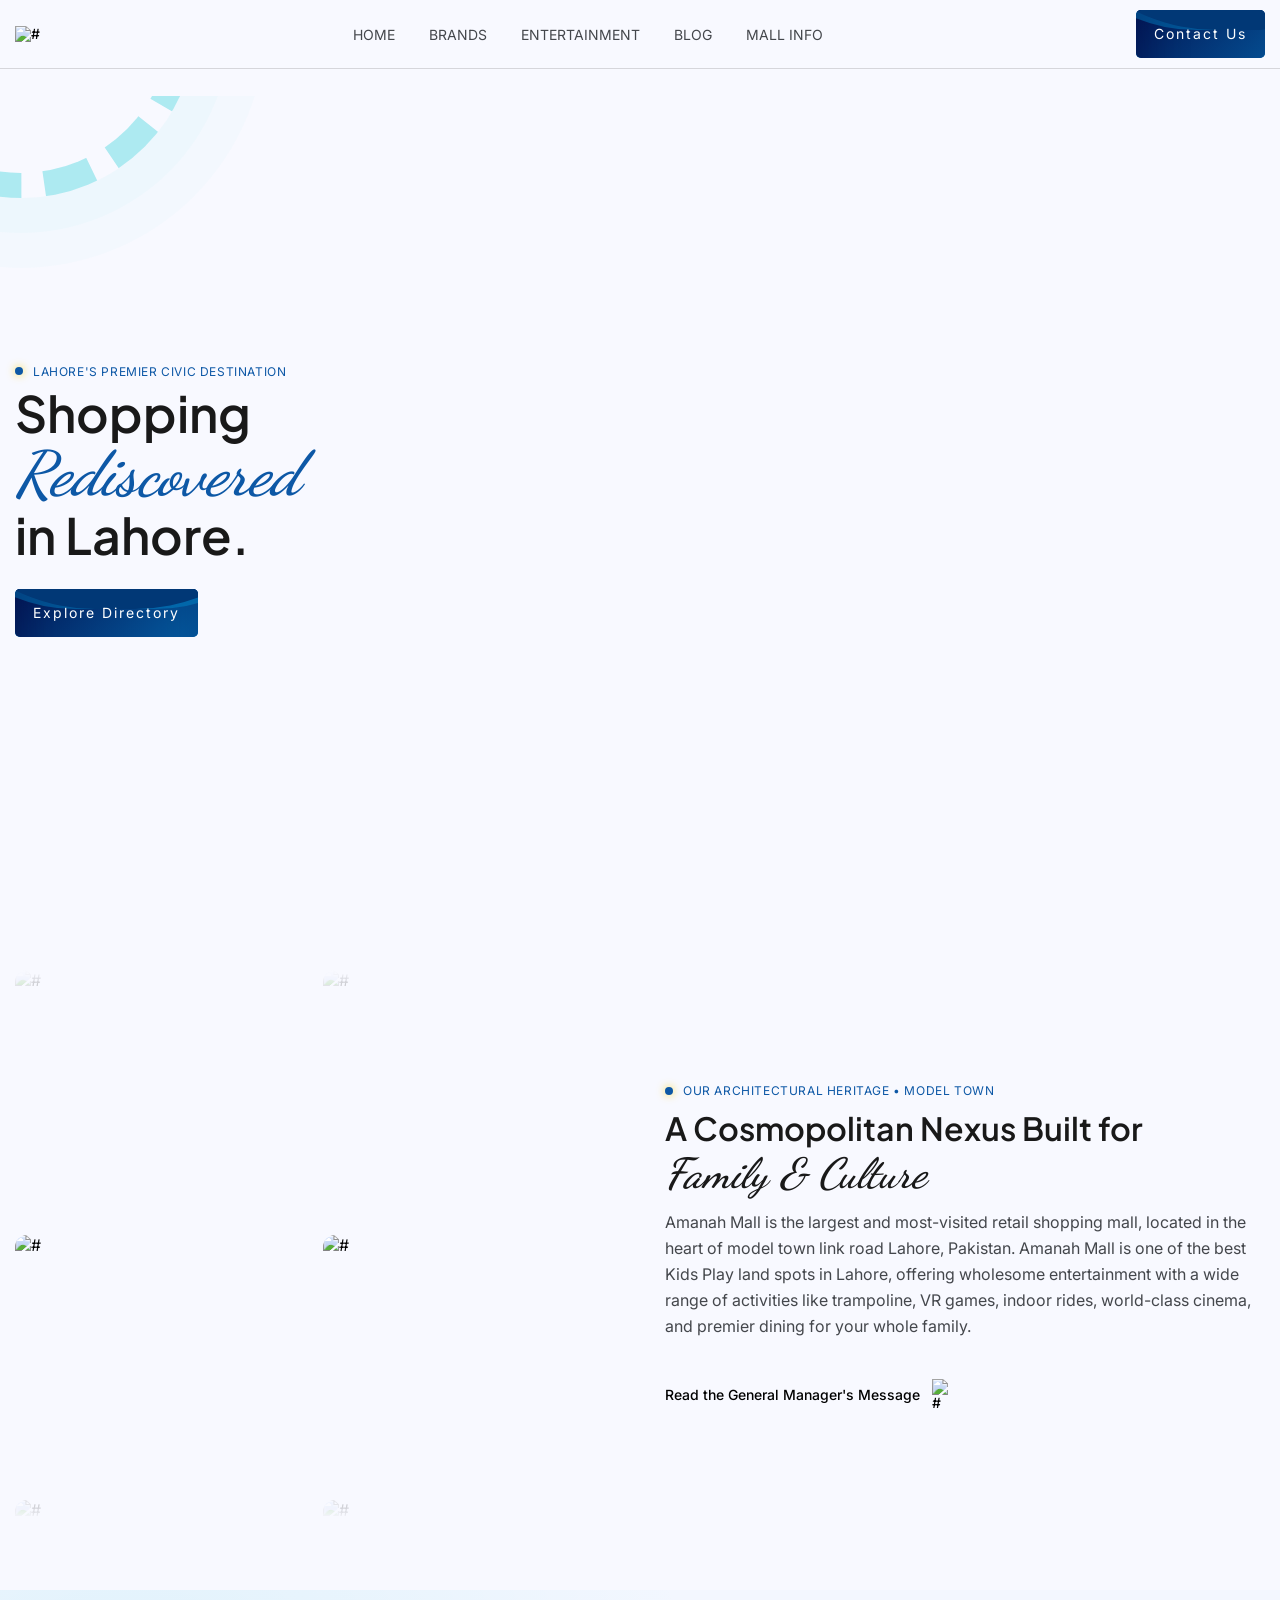
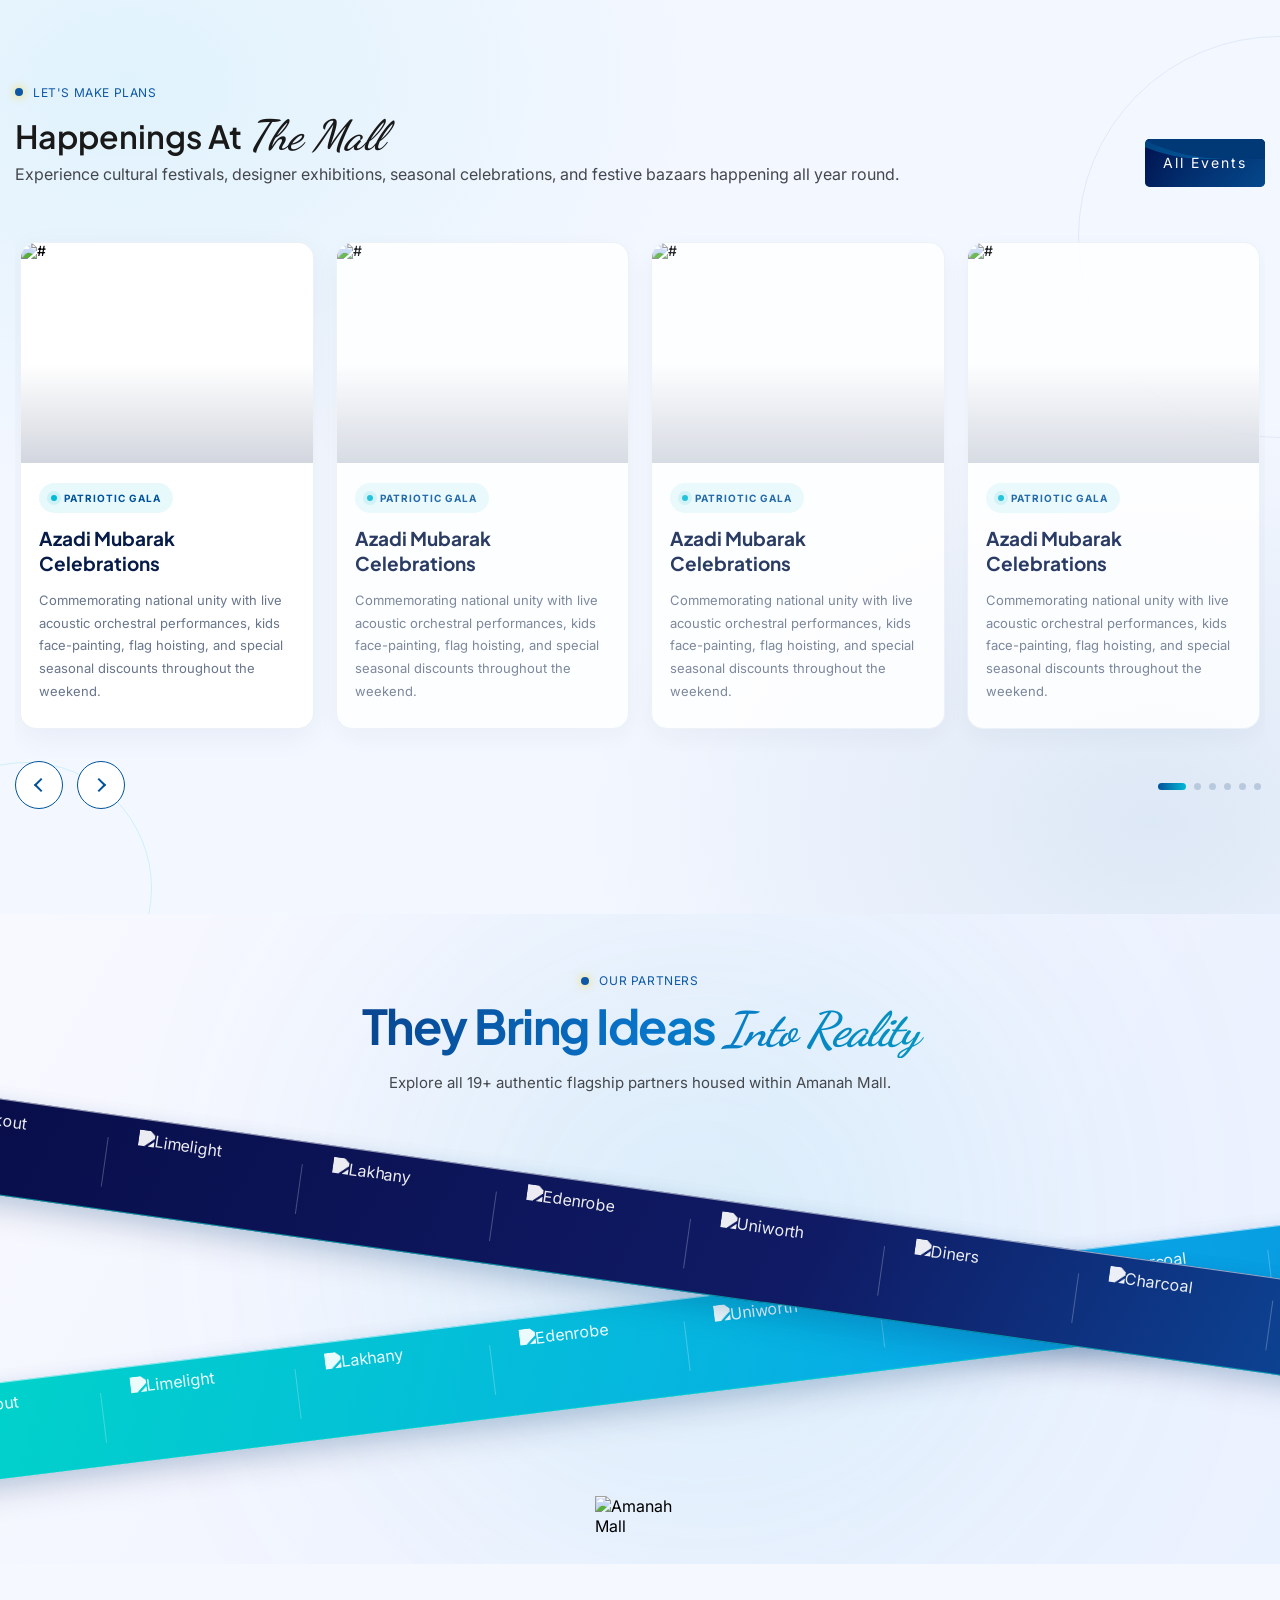
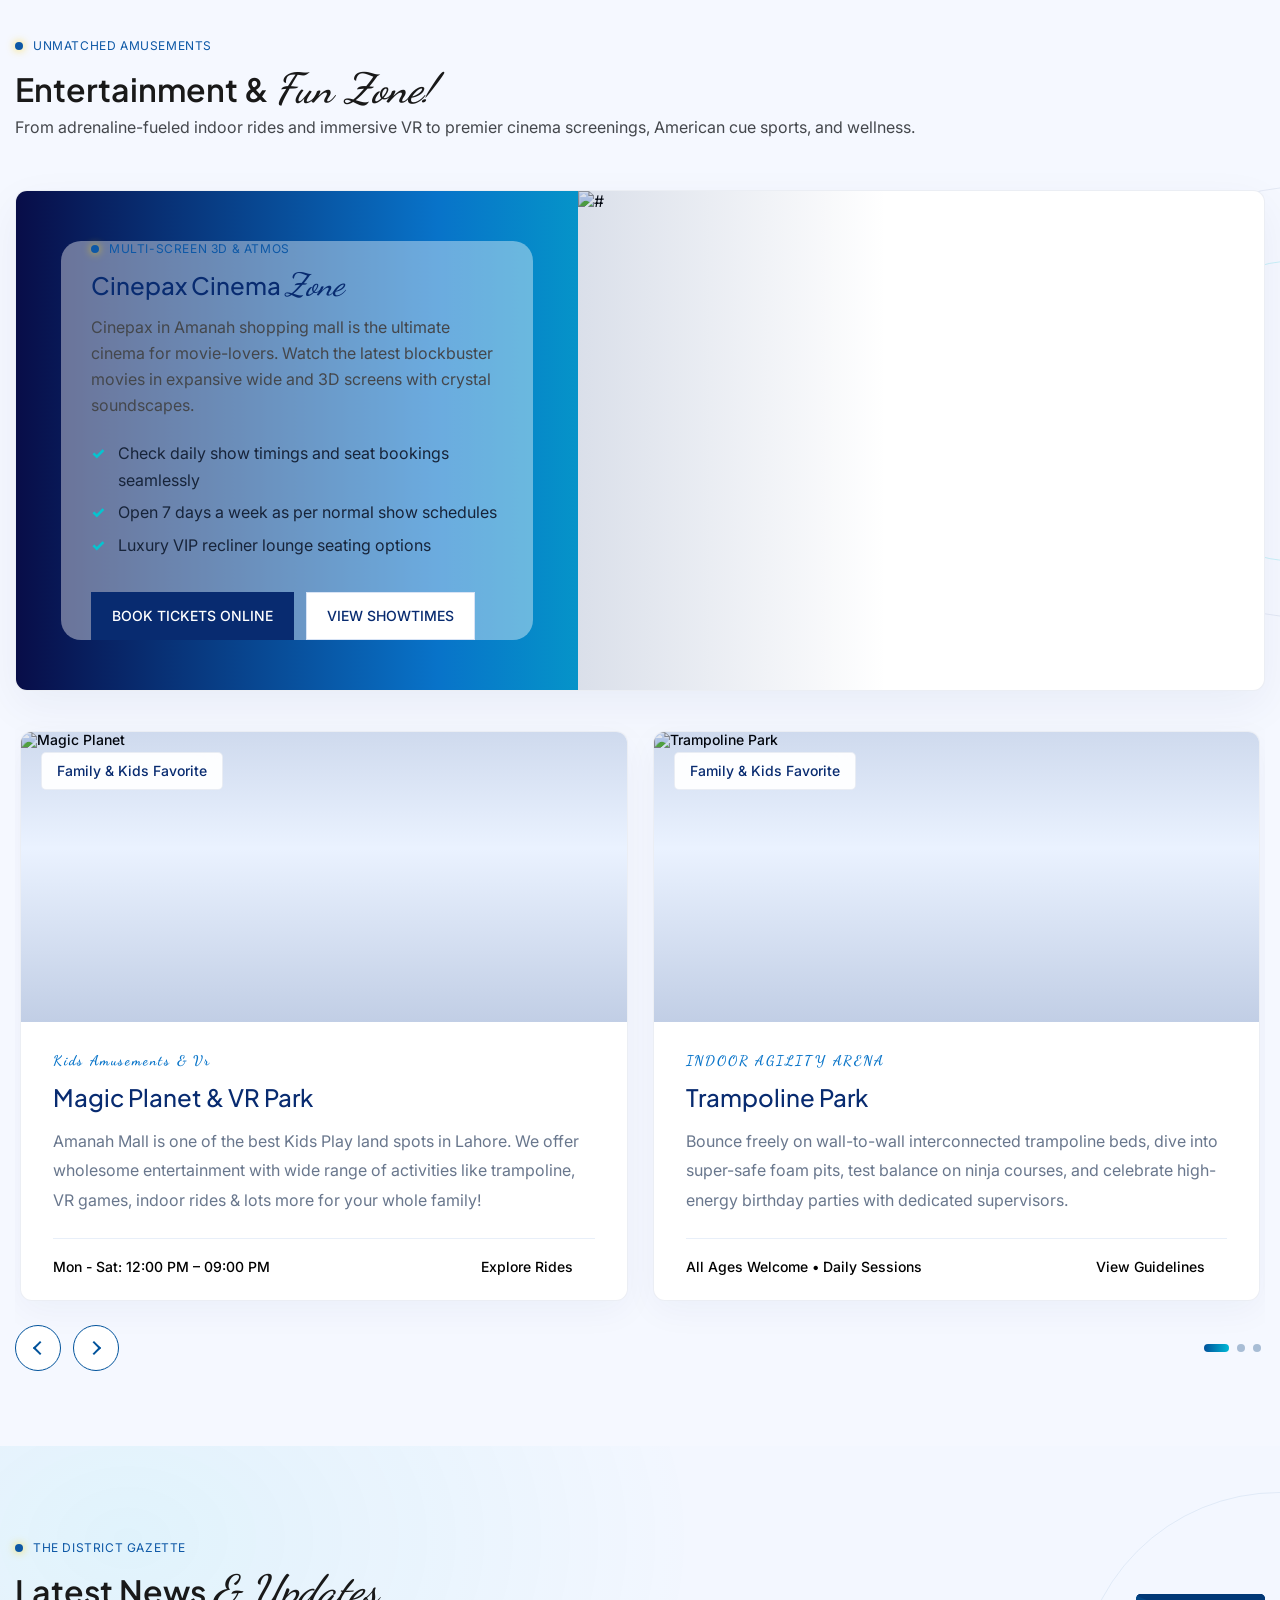
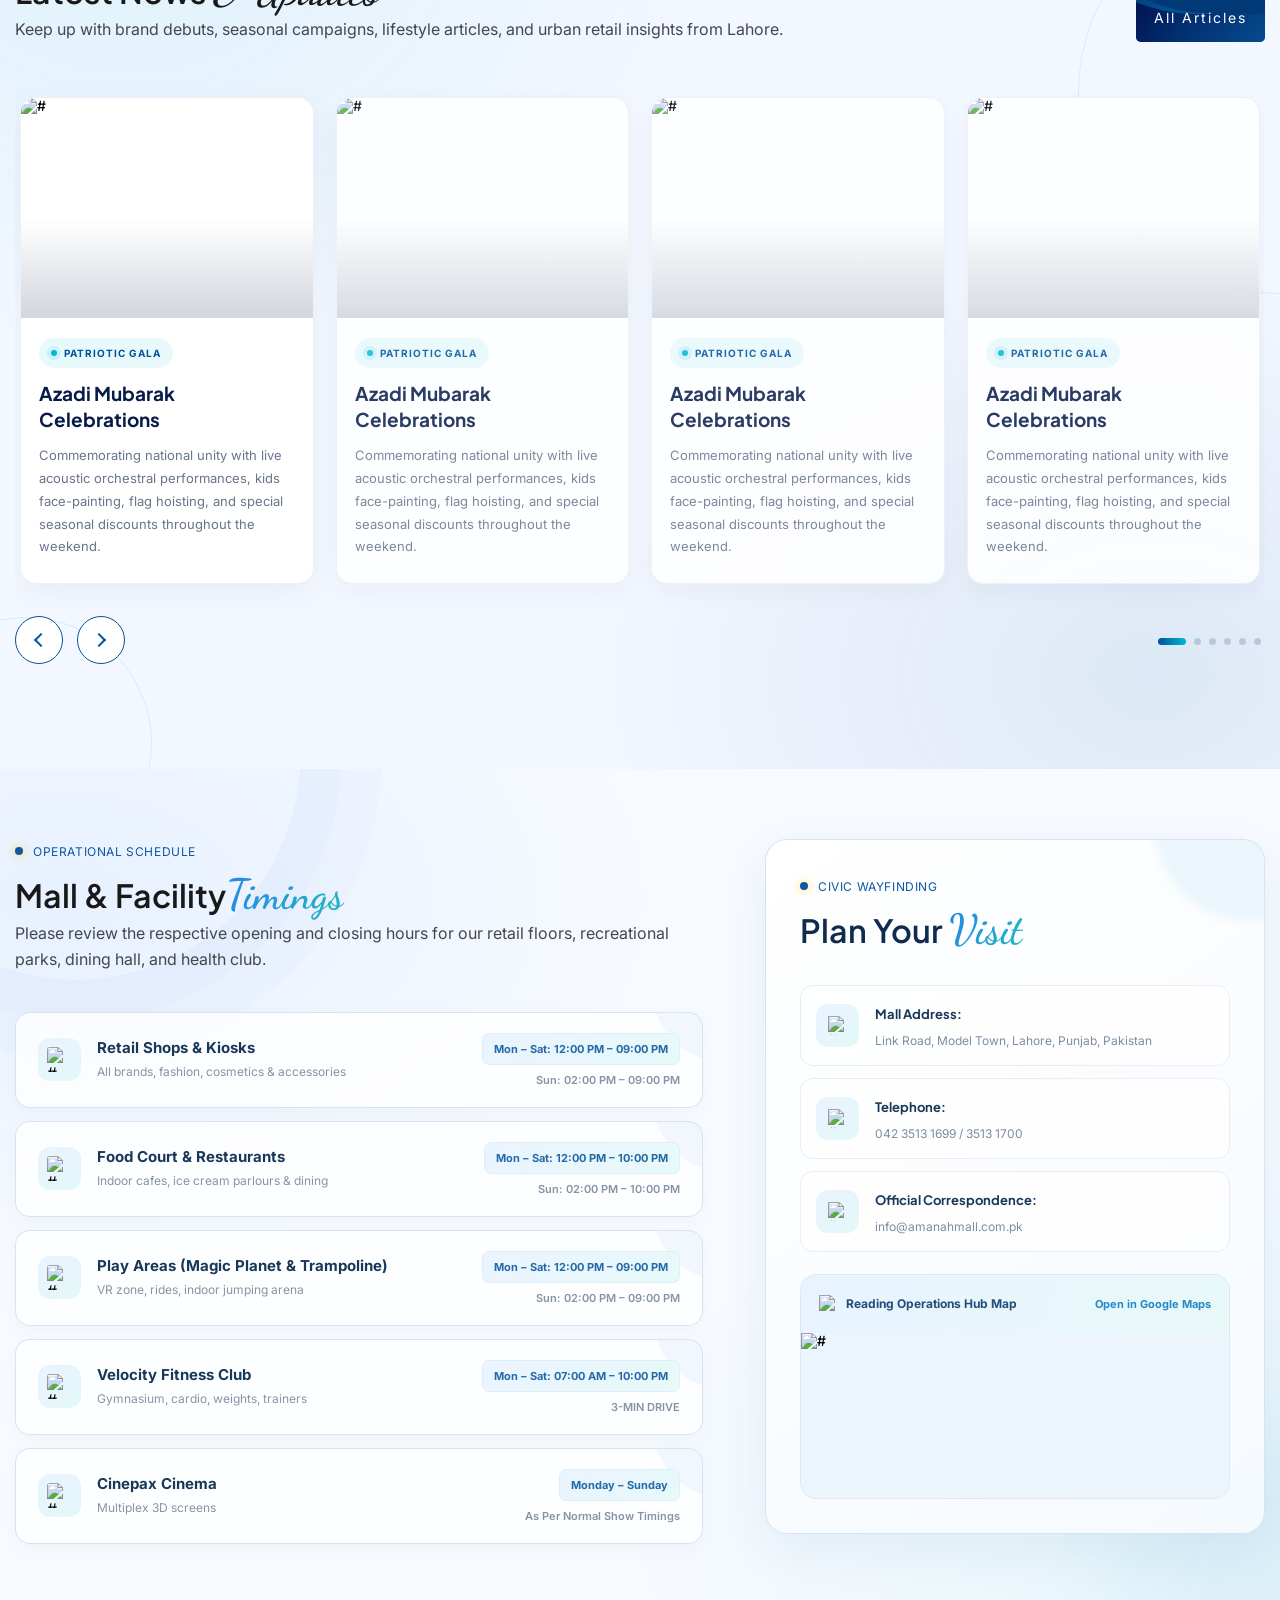
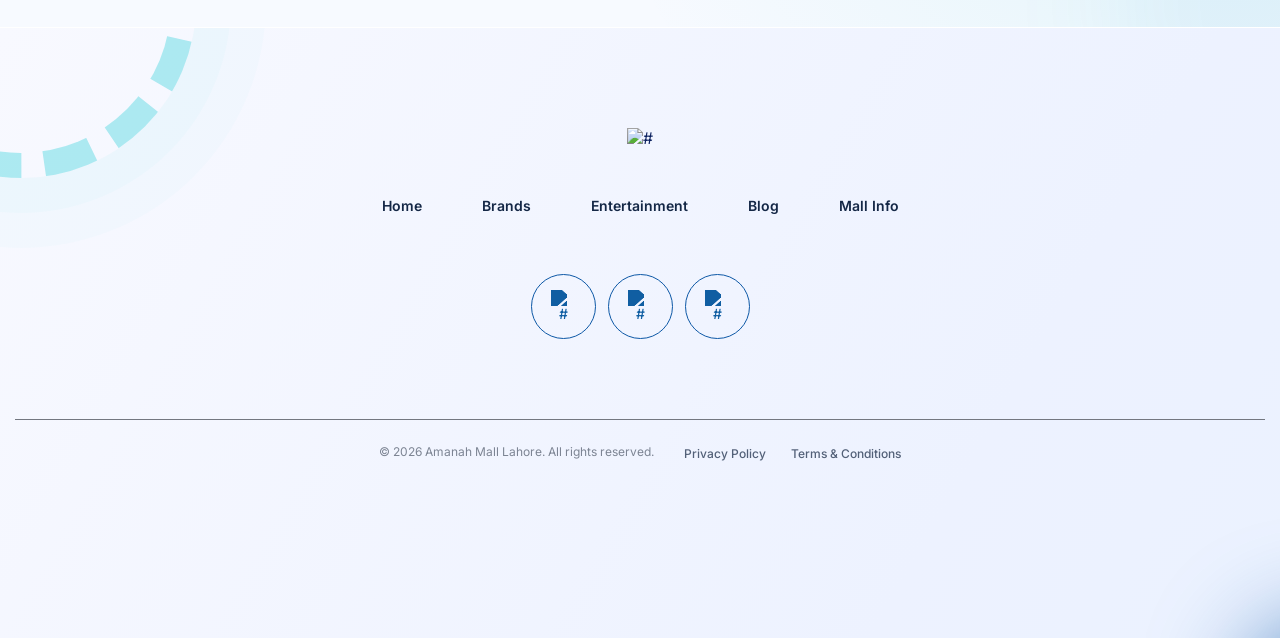
==== index.html @ d57d963e "Add files via upload" ====
<!DOCTYPE html>

<html lang="en">

<head>

    <meta charset="utf-8">
    <meta http-equiv="X-UA-Compatible" content="IE=edge">
    <meta name="viewport" content="width=device-width, initial-scale=1">
    <meta name="description" content="">
    <meta name="author" content="">


    <title>Amanah-mall-pk</title>
    <!-- favicon -->
    <link rel="icon" href="images/logo.png" type="image/png" sizes="16x16">
    <link rel="preconnect" href="https://fonts.googleapis.com">
    <link rel="preconnect" href="https://fonts.gstatic.com" crossorigin>
    <link
        href="https://fonts.googleapis.com/css2?family=Inter:ital,opsz,wght@0,14..32,100..900;1,14..32,100..900&family=Plus+Jakarta+Sans:ital,wght@0,200..800;1,200..800&display=swap"
        rel="stylesheet">
    <link href="https://fonts.googleapis.com/css2?family=Dancing+Script:wght@400..700&display=swap" rel="stylesheet">
    <link href="https://fonts.googleapis.com/css2?family=Anton&display=swap" rel="stylesheet">
    <link href="https://unpkg.com/aos@2.3.1/dist/aos.css" rel="stylesheet">
    <link rel="stylesheet" href="https://cdn.jsdelivr.net/npm/swiper@11/swiper-bundle.min.css" />
    <!-- Custom CSS -->
    <link rel="stylesheet" type="text/css" href="css/all.css">
    <link rel="stylesheet" type="text/css" href="css/responsive.css">

</head>


<body>
    <header class="padding-header" id="header">

        <div class="container">
            <div class="inner-header">
                <div class="logo">
                    <a href="index.html"><img src="images/imgi_3_amanah-mall-logo.webp" alt="#"></a>
                </div>
                <nav id="nav" class="navbar">
                    <div class="mobile-nav-logo">
                        <a href="#"><img src="images/logo-new.png" alt="#"></a>
                    </div>
                    <ul>
                        <li class="active">
                            <a href="index.html">Home</a>
                        </li>
                        <li>
                            <a href="#">Brands</a>
                        </li>
                        <li>
                            <a href="#">Entertainment</a>
                        </li>
                        <li>
                            <a href="#">Blog</a>
                        </li>
                        <li>
                            <a href="#">Mall Info</a>
                        </li>
                    </ul>
                    <div class="demo-btn" id="mobile-btn" style="display: none;">
                        <a href="#">Contact Us</a>
                    </div>


                </nav>
                <div class="demo-btn">
                    <a href="#services" class="btn btn--liquidBtn">
                        <span>Contact Us</span>
                        <div class="btn--liquidBtn--liquid"></div>
                    </a>

                </div>

                <div class="headerMobileOverlay"></div>
                <div class="headerHamburger">
                    <button>
                        <span></span><span></span><span></span>
                    </button>
                </div>

            </div>
        </div>
    </header>
    <section class="banner">
        <!-- Content -->
        <div class="container">
            <div class="home-flx">
                <div class="hom-width">
                    <div class="inner-banner" data-aos="fade-up">
                        <span class="short-heading">Lahore's Premier Civic Destination</span>

                        <h1>
                            Shopping<br>
                            <em>Rediscovered</em>
                            <br>in Lahore.

                        </h1>


                        <div class="btns-flx">
                            <div class="both-btns">
                                <a href="#services" class="btn btn--liquidBtn">
                                    <span>Explore Directory</span>
                                    <div class="btn--liquidBtn--liquid"></div>
                                </a>
                            </div>

                        </div>

                    </div>
                </div>
                <div class="hom-width1">
                    <video autoplay muted loop playsinline preload="auto">
                        <source src="videos/videoplayback-ezgif.com-video-compressor.mp4" type="video/mp4">
                    </video>
                </div>
            </div>

        </div>

    </section>
    <section class="our-story-new padding-main">
        <div class="container">
            <div class="our-stry-flex">
                <div class="our-stry-width">
                    <div class="two-flx">

                        <!-- First Slider: Down -->
                        <div class="two-slider slider-down">
                            <div class="slider-track">
                                <img src="images/Amanah-Mall_39303cb1b331bed9ea59a94c0491037e.png" alt="#">
                                <img src="images/bouncing-1.jpg" alt="#">

                                <!-- Duplicate -->
                                <img src="images/Amanah-Mall_39303cb1b331bed9ea59a94c0491037e.png" alt="#">
                                <img src="images/bouncing-1.jpg" alt="#">
                            </div>
                        </div>

                        <!-- Second Slider: Up -->
                        <div class="two-slider slider-up">
                            <div class="slider-track">
                                <img src="images/compress-images-6.jpg" alt="#">
                                <img src="images/compress-images-7.jpg" alt="#">

                                <!-- Duplicate -->
                                <img src="images/compress-images-6.jpg" alt="#">
                                <img src="images/compress-images-7.jpg" alt="#">
                            </div>
                        </div>

                    </div>
                </div>
                <div class="our-stry-width">
                    <span class="short-heading">OUR ARCHITECTURAL HERITAGE • MODEL TOWN</span>
                    <h2>A Cosmopolitan Nexus Built for<br> <em>Family & Culture</em></h2>
                    <p>Amanah Mall is the largest and most-visited retail shopping mall,
                        located in the heart of model town link road Lahore, Pakistan.
                        Amanah Mall is one of the best Kids Play land spots in Lahore,
                        offering wholesome entertainment with a wide range of activities like
                        trampoline, VR games, indoor rides, world-class cinema, and premier
                        dining for your whole family.</p>
                    <div class="custom-arw">
                        <a href="#">Read the General Manager's Message <img src="images/arrow-short.svg" alt="#"></a>
                    </div>
                </div>

            </div>
        </div>
    </section>
    <section class="events-main padding-main">
        <div class="container">
            <div class="heading-flex">
                <div class="heading-flx-width">
                    <span class="short-heading">Let's Make Plans</span>
                    <h2>Happenings At <em>The Mall</em></h2>
                    <p>Experience cultural festivals, designer exhibitions, seasonal celebrations, and festive bazaars
                        happening all year round.</p>
                </div>
                <div class="heading-flx-width">
                    <a href="#services" class="btn btn--liquidBtn">
                        <span>All Events</span>
                        <div class="btn--liquidBtn--liquid"></div>
                    </a>
                </div>
            </div>

            <div class="swiper main-event-slider">

                <div class="swiper-wrapper">

                    <div class="swiper-slide">
                        <div class="event-inner">
                            <a href="#">
                                <img src="images/imgi_75_14th-August-580x390.png" alt="#">
                                <span>Patriotic Gala</span>
                                <h3>Azadi Mubarak Celebrations</h3>
                                <p>Commemorating national unity with live acoustic orchestral performances, kids
                                    face-painting, flag hoisting, and special seasonal discounts throughout the weekend.
                                </p>
                            </a>
                        </div>
                    </div>

                    <div class="swiper-slide">
                        <div class="event-inner">
                            <a href="#">
                                <img src="images/imgi_75_14th-August-580x390.png" alt="#">
                                <span>Patriotic Gala</span>
                                <h3>Azadi Mubarak Celebrations</h3>
                                <p>Commemorating national unity with live acoustic orchestral performances, kids
                                    face-painting, flag hoisting, and special seasonal discounts throughout the weekend.
                                </p>
                            </a>
                        </div>
                    </div>

                    <div class="swiper-slide">
                        <div class="event-inner">
                            <a href="#">
                                <img src="images/imgi_75_14th-August-580x390.png" alt="#">
                                <span>Patriotic Gala</span>
                                <h3>Azadi Mubarak Celebrations</h3>
                                <p>Commemorating national unity with live acoustic orchestral performances, kids
                                    face-painting, flag hoisting, and special seasonal discounts throughout the weekend.
                                </p>
                            </a>
                        </div>
                    </div>

                    <div class="swiper-slide">
                        <div class="event-inner">
                            <a href="#">
                                <img src="images/imgi_75_14th-August-580x390.png" alt="#">
                                <span>Patriotic Gala</span>
                                <h3>Azadi Mubarak Celebrations</h3>
                                <p>Commemorating national unity with live acoustic orchestral performances, kids
                                    face-painting, flag hoisting, and special seasonal discounts throughout the weekend.
                                </p>
                            </a>
                        </div>
                    </div>
                    <div class="swiper-slide">
                        <div class="event-inner">
                            <a href="#">
                                <img src="images/imgi_75_14th-August-580x390.png" alt="#">
                                <span>Patriotic Gala</span>
                                <h3>Azadi Mubarak Celebrations</h3>
                                <p>Commemorating national unity with live acoustic orchestral performances, kids
                                    face-painting, flag hoisting, and special seasonal discounts throughout the weekend.
                                </p>
                            </a>
                        </div>
                    </div>
                    <div class="swiper-slide">
                        <div class="event-inner">
                            <a href="#">
                                <img src="images/imgi_75_14th-August-580x390.png" alt="#">
                                <span>Patriotic Gala</span>
                                <h3>Azadi Mubarak Celebrations</h3>
                                <p>Commemorating national unity with live acoustic orchestral performances, kids
                                    face-painting, flag hoisting, and special seasonal discounts throughout the weekend.
                                </p>
                            </a>
                        </div>
                    </div>

                    <!-- Add remaining event slides here -->

                </div>

                <!-- Navigation -->
                <div class="event-prev">
                    <span class="arrow-icon arrow-left"></span>
                </div>

                <div class="event-next">
                    <span class="arrow-icon arrow-right"></span>
                </div>

                <!-- Pagination -->
                <div class="event-pagination"></div>

            </div>

        </div>
    </section>
    <section class="our-partner">
        <div class="heading-mains">
            <span class="short-heading">Our Partners</span>
            <h2>They Bring Ideas <em>Into Reality</em></h2>
            <p>Explore all 19+ authentic flagship partners housed within Amanah Mall.</p>
        </div>
        <div class="partner-bg-shape"></div>

        <div class="marquee-wrapper">

            <!-- First Ribbon: Left -->
            <div class="marquee-main ribbon-one">
                <div class="marquee-track">
                    <ul>
                        <li><img src="images/breakout.png" alt="Breakout"></li>
                        <li><img src="images/limelight.png" alt="Limelight"></li>
                        <li><img src="images/lakhany-1.png" alt="Lakhany"></li>
                        <li><img src="images/edenrobe.png" alt="Edenrobe"></li>
                        <li><img src="images/uniworth.png" alt="Uniworth"></li>
                        <li><img src="images/diners-1.png" alt="Diners"></li>
                        <li><img src="images/charcoal-1.png" alt="Charcoal"></li>
                        <li><img src="images/monark-.png" alt="Monark"></li>
                        <li><img src="images/saya-2.png" alt="Saya"></li>
                        <li><img src="images/J-1.png" alt="J."></li>
                        <li><img src="images/hemani.png" alt="Hemani"></li>
                        <li><img src="images/saeed-ghani-1.png" alt="Saeed Ghani"></li>
                        <li><img src="images/humna-momina.png" alt="Humna Momina"></li>
                        <li><img src="images/miandad.png" alt="Miandad"></li>
                        <li><img src="images/BONANZA-1.png" alt="Bonanza"></li>
                        <li><img src="images/unze-1.png" alt="Unze"></li>
                    </ul>

                    <ul aria-hidden="true">
                        <li><img src="images/breakout.png" alt=""></li>
                        <li><img src="images/limelight.png" alt=""></li>
                        <li><img src="images/lakhany-1.png" alt=""></li>
                        <li><img src="images/edenrobe.png" alt=""></li>
                        <li><img src="images/uniworth.png" alt=""></li>
                        <li><img src="images/diners-1.png" alt=""></li>
                        <li><img src="images/charcoal-1.png" alt=""></li>
                        <li><img src="images/monark-.png" alt=""></li>
                        <li><img src="images/saya-2.png" alt=""></li>
                        <li><img src="images/J-1.png" alt=""></li>
                        <li><img src="images/hemani.png" alt=""></li>
                        <li><img src="images/saeed-ghani-1.png" alt=""></li>
                        <li><img src="images/humna-momina.png" alt=""></li>
                        <li><img src="images/miandad.png" alt=""></li>
                        <li><img src="images/BONANZA-1.png" alt=""></li>
                        <li><img src="images/unze-1.png" alt=""></li>
                    </ul>
                </div>
            </div>

            <!-- Second Ribbon: Right -->
            <div class="marquee-main ribbon-two">
                <div class="marquee-track">
                    <ul>
                        <li><img src="images/breakout.png" alt="Breakout"></li>
                        <li><img src="images/limelight.png" alt="Limelight"></li>
                        <li><img src="images/lakhany-1.png" alt="Lakhany"></li>
                        <li><img src="images/edenrobe.png" alt="Edenrobe"></li>
                        <li><img src="images/uniworth.png" alt="Uniworth"></li>
                        <li><img src="images/diners-1.png" alt="Diners"></li>
                        <li><img src="images/charcoal-1.png" alt="Charcoal"></li>
                        <li><img src="images/monark-.png" alt="Monark"></li>
                        <li><img src="images/saya-2.png" alt="Saya"></li>
                        <li><img src="images/J-1.png" alt="J."></li>
                        <li><img src="images/hemani.png" alt="Hemani"></li>
                        <li><img src="images/saeed-ghani-1.png" alt="Saeed Ghani"></li>
                        <li><img src="images/humna-momina.png" alt="Humna Momina"></li>
                        <li><img src="images/miandad.png" alt="Miandad"></li>
                        <li><img src="images/BONANZA-1.png" alt="Bonanza"></li>
                        <li><img src="images/unze-1.png" alt="Unze"></li>
                    </ul>

                    <ul aria-hidden="true">
                        <li><img src="images/breakout.png" alt=""></li>
                        <li><img src="images/limelight.png" alt=""></li>
                        <li><img src="images/lakhany-1.png" alt=""></li>
                        <li><img src="images/edenrobe.png" alt=""></li>
                        <li><img src="images/uniworth.png" alt=""></li>
                        <li><img src="images/diners-1.png" alt=""></li>
                        <li><img src="images/charcoal-1.png" alt=""></li>
                        <li><img src="images/monark-.png" alt=""></li>
                        <li><img src="images/saya-2.png" alt=""></li>
                        <li><img src="images/J-1.png" alt=""></li>
                        <li><img src="images/hemani.png" alt=""></li>
                        <li><img src="images/saeed-ghani-1.png" alt=""></li>
                        <li><img src="images/humna-momina.png" alt=""></li>
                        <li><img src="images/miandad.png" alt=""></li>
                        <li><img src="images/BONANZA-1.png" alt=""></li>
                        <li><img src="images/unze-1.png" alt=""></li>
                    </ul>
                </div>
            </div>

        </div>

        <div class="partner-logo">
            <img src="images/imgi_3_amanah-mall-logo.webp" alt="Amanah Mall">
        </div>
    </section>
    <section class="entertainment padding-main">
        <div class="container">
            <div class="heading-flex">
                <div class="heading-flx-width">
                    <span class="short-heading">Unmatched Amusements</span>
                    <h2>Entertainment & <em>Fun Zone!</em></h2>
                    <p>From adrenaline-fueled indoor rides and immersive VR to premier cinema screenings, American cue
                        sports, and wellness.</p>
                </div>
                <div class="heading-flx-width">
                </div>
            </div>
            <div class="entertainment-flex">
                <div class="entertainment-width">
                    <div class="inner-enters">
                        <span class="short-heading">MULTI-SCREEN 3D & ATMOS</span>
                        <h3>Cinepax Cinema <em>Zone</em></h3>
                        <p>Cinepax in Amanah shopping mall is the ultimate cinema for
                            movie-lovers. Watch the latest blockbuster movies in
                            expansive wide and 3D screens with crystal soundscapes.</p>
                        <ul>
                            <li>Check daily show timings and seat bookings seamlessly</li>
                            <li>Open 7 days a week as per normal show schedules</li>
                            <li>Luxury VIP recliner lounge seating options</li>
                        </ul>
                        <div class="two-tbns">
                            <a href="#">BOOK TICKETS ONLINE</a>
                            <a href="#">VIEW SHOWTIMES</a>
                        </div>
                    </div>
                </div>
                <div class="entertainment-width">
                    <img src="images/cinema-pic.jpg" alt="#">
                </div>
            </div>
            <div class="swiper fun-coloums">

                <div class="swiper-wrapper">

                    <!-- Slide 1 -->
                    <div class="swiper-slide fun-width">
                        <a href="#">
                            <div class="fun-thumbs">
                                <span class="badge">Family & Kids Favorite</span>
                                <img src="images/magic-planet-2.jpg" alt="Magic Planet">
                            </div>

                            <div class="fun-content">
                                <span>Kids Amusements & Vr</span>
                                <h3>Magic Planet & VR Park</h3>
                                <p>Amanah Mall is one of the best Kids Play land spots in Lahore. We offer
                                    wholesome entertainment with wide range of activities like trampoline, VR
                                    games, indoor rides & lots more for your whole family!</p>
                            </div>

                            <div class="links-fun">
                                <span>Mon - Sat: 12:00 PM – 09:00 PM</span>
                                <span>Explore Rides <img src="images/arrow-short.svg" alt=""></span>
                            </div>
                        </a>
                    </div>

                    <!-- Slide 2 -->
                    <div class="swiper-slide fun-width">
                        <a href="#">
                            <div class="fun-thumbs">
                                <span class="badge">Family & Kids Favorite</span>
                                <img src="images/magic-planet-2.jpg" alt="Trampoline Park">
                            </div>

                            <div class="fun-content">
                                <span>INDOOR AGILITY ARENA</span>
                                <h3>Trampoline Park</h3>
                                <p>Bounce freely on wall-to-wall interconnected trampoline beds, dive into
                                    super-safe foam pits, test balance on ninja courses, and celebrate high-
                                    energy birthday parties with dedicated supervisors.</p>
                            </div>

                            <div class="links-fun">
                                <span>All Ages Welcome • Daily Sessions</span>
                                <span>View Guidelines <img src="images/arrow-short.svg" alt=""></span>
                            </div>
                        </a>
                    </div>
                    <!-- Slide 3 -->
                    <div class="swiper-slide fun-width">
                        <a href="#">
                            <div class="fun-thumbs">
                                <span class="badge">Family & Kids Favorite</span>
                                <img src="images/magic-planet-2.jpg" alt="Trampoline Park">
                            </div>

                            <div class="fun-content">
                                <span>INDOOR AGILITY ARENA</span>
                                <h3>Trampoline Park</h3>
                                <p>Bounce freely on wall-to-wall interconnected trampoline beds, dive into
                                    super-safe foam pits, test balance on ninja courses, and celebrate high-
                                    energy birthday parties with dedicated supervisors.</p>
                            </div>

                            <div class="links-fun">
                                <span>All Ages Welcome • Daily Sessions</span>
                                <span>View Guidelines <img src="images/arrow-short.svg" alt=""></span>
                            </div>
                        </a>
                    </div>
                    <!-- Slide 4 -->
                    <div class="swiper-slide fun-width">
                        <a href="#">
                            <div class="fun-thumbs">
                                <span class="badge">Family & Kids Favorite</span>
                                <img src="images/magic-planet-2.jpg" alt="Trampoline Park">
                            </div>

                            <div class="fun-content">
                                <span>INDOOR AGILITY ARENA</span>
                                <h3>Trampoline Park</h3>
                                <p>Bounce freely on wall-to-wall interconnected trampoline beds, dive into
                                    super-safe foam pits, test balance on ninja courses, and celebrate high-
                                    energy birthday parties with dedicated supervisors.</p>
                            </div>

                            <div class="links-fun">
                                <span>All Ages Welcome • Daily Sessions</span>
                                <span>View Guidelines <img src="images/arrow-short.svg" alt=""></span>
                            </div>
                        </a>
                    </div>

                    <!-- Add more swiper-slide cards here -->

                </div>

                <!-- Navigation -->
                <div class="fun-prev">
                    <span class="arrow-icon arrow-left"></span>
                </div>

                <div class="fun-next">
                    <span class="arrow-icon arrow-right"></span>
                </div>

                <!-- Pagination -->
                <div class="fun-pagination"></div>

            </div>
        </div>
    </section>
    
    <section class="events-main padding-main">
        <div class="container">
            <div class="heading-flex">
                <div class="heading-flx-width">
                    <span class="short-heading">THE DISTRICT GAZETTE</span>
                    <h2>Latest News <em>& Updates</em></h2>
                    <p>Keep up with brand debuts, seasonal campaigns, lifestyle articles, and urban retail
                        insights from Lahore.</p>
                </div>
                <div class="heading-flx-width">
                    <a href="#services" class="btn btn--liquidBtn">
                        <span>All Articles</span>
                        <div class="btn--liquidBtn--liquid"></div>
                    </a>
                </div>
            </div>

            <div class="swiper main-event-slider">

                <div class="swiper-wrapper">

                    <div class="swiper-slide">
                        <div class="event-inner">
                            <a href="#">
                                <img src="images/imgi_75_14th-August-580x390.png" alt="#">
                                <span>Patriotic Gala</span>
                                <h3>Azadi Mubarak Celebrations</h3>
                                <p>Commemorating national unity with live acoustic orchestral performances, kids
                                    face-painting, flag hoisting, and special seasonal discounts throughout the weekend.
                                </p>
                            </a>
                        </div>
                    </div>

                    <div class="swiper-slide">
                        <div class="event-inner">
                            <a href="#">
                                <img src="images/imgi_75_14th-August-580x390.png" alt="#">
                                <span>Patriotic Gala</span>
                                <h3>Azadi Mubarak Celebrations</h3>
                                <p>Commemorating national unity with live acoustic orchestral performances, kids
                                    face-painting, flag hoisting, and special seasonal discounts throughout the weekend.
                                </p>
                            </a>
                        </div>
                    </div>

                    <div class="swiper-slide">
                        <div class="event-inner">
                            <a href="#">
                                <img src="images/imgi_75_14th-August-580x390.png" alt="#">
                                <span>Patriotic Gala</span>
                                <h3>Azadi Mubarak Celebrations</h3>
                                <p>Commemorating national unity with live acoustic orchestral performances, kids
                                    face-painting, flag hoisting, and special seasonal discounts throughout the weekend.
                                </p>
                            </a>
                        </div>
                    </div>

                    <div class="swiper-slide">
                        <div class="event-inner">
                            <a href="#">
                                <img src="images/imgi_75_14th-August-580x390.png" alt="#">
                                <span>Patriotic Gala</span>
                                <h3>Azadi Mubarak Celebrations</h3>
                                <p>Commemorating national unity with live acoustic orchestral performances, kids
                                    face-painting, flag hoisting, and special seasonal discounts throughout the weekend.
                                </p>
                            </a>
                        </div>
                    </div>
                    <div class="swiper-slide">
                        <div class="event-inner">
                            <a href="#">
                                <img src="images/imgi_75_14th-August-580x390.png" alt="#">
                                <span>Patriotic Gala</span>
                                <h3>Azadi Mubarak Celebrations</h3>
                                <p>Commemorating national unity with live acoustic orchestral performances, kids
                                    face-painting, flag hoisting, and special seasonal discounts throughout the weekend.
                                </p>
                            </a>
                        </div>
                    </div>
                    <div class="swiper-slide">
                        <div class="event-inner">
                            <a href="#">
                                <img src="images/imgi_75_14th-August-580x390.png" alt="#">
                                <span>Patriotic Gala</span>
                                <h3>Azadi Mubarak Celebrations</h3>
                                <p>Commemorating national unity with live acoustic orchestral performances, kids
                                    face-painting, flag hoisting, and special seasonal discounts throughout the weekend.
                                </p>
                            </a>
                        </div>
                    </div>

                    <!-- Add remaining event slides here -->

                </div>

                <!-- Navigation -->
                <div class="event-prev">
                    <span class="arrow-icon arrow-left"></span>
                </div>

                <div class="event-next">
                    <span class="arrow-icon arrow-right"></span>
                </div>

                <!-- Pagination -->
                <div class="event-pagination"></div>

            </div>

        </div>
    </section>
    <section class="connectivity padding-main" id="location">
        <div class="container">
            <div class="connectivity-flex">
                <div class="connect-width">
                    <div class="custom-heading">
                        <div class="heading-flex">
                            <div class="heading-flx-width">
                                <span class="short-heading">OPERATIONAL SCHEDULE</span>
                                <h2>Mall & Facility<em>Timings</em></h2>
                                <p>Please review the respective opening and closing hours for our retail floors,
                                    recreational parks,
                                    dining hall, and health club.</p>
                            </div>
                        </div>
                    </div>
                    <div class="connects-list">
                        <ul>
                            <li>
                                <div class="connect-icns">
                                    <img src="images/connect1.svg" alt="#">
                                    <em>Retail Shops & Kiosks</em>
                                    <p>All brands, fashion, cosmetics & accessories</p>
                                </div>
                                <div class="connect-span">
                                    <strong>Mon – Sat: 12:00 PM – 09:00 PM</strong>
                                    <span>Sun: 02:00 PM – 09:00 PM</span>
                                </div>
                            </li>
                            <li>
                                <div class="connect-icns">
                                    <img src="images/connect2.svg" alt="#">
                                    <em>Food Court & Restaurants</em>
                                    <p>Indoor cafes, ice cream parlours & dining</p>
                                </div>
                                <div class="connect-span">
                                    <strong>Mon – Sat: 12:00 PM – 10:00 PM</strong>
                                    <span>Sun: 02:00 PM – 10:00 PM</span>
                                </div>
                            </li>
                            <li>
                                <div class="connect-icns">
                                    <img src="images/connect3.svg" alt="#">
                                    <em>Play Areas (Magic Planet & Trampoline)</em>
                                    <p>VR zone, rides, indoor jumping arena</p>
                                </div>
                                <div class="connect-span">
                                    <strong>Mon – Sat: 12:00 PM – 09:00 PM</strong>
                                    <span>Sun: 02:00 PM – 09:00 PM</span>
                                </div>
                            </li>
                            <li>
                                <div class="connect-icns">
                                    <img src="images/connect4.svg" alt="#">
                                    <em>Velocity Fitness Club</em>
                                    <p>Gymnasium, cardio, weights, trainers</p>
                                </div>
                                <div class="connect-span">
                                    <strong>Mon – Sat: 07:00 AM – 10:00 PM</strong>
                                    <span>3-MIN DRIVE</span>
                                </div>
                            </li>
                            <li>
                                <div class="connect-icns">
                                    <img src="images/connect5.svg" alt="#">
                                    <em>Cinepax Cinema</em>
                                    <p>Multiplex 3D screens</p>
                                </div>
                                <div class="connect-span">
                                    <strong>Monday – Sunday</strong>
                                    <span>As Per Normal Show Timings</span>
                                </div>
                            </li>

                        </ul>
                    </div>
                </div>
                <div class="contact-width1">
                    <div class="heading-flex">
                        <div class="heading-flx-width">
                            <span class="short-heading">CIVIC WAYFINDING</span>
                            <h2>Plan Your <em>Visit</em></h2>
                        </div>
                    </div>
                    <ul>
                        <li>
                            <a
                                href="https://www.google.com/maps?cid=5050039981506575630&amp;g_mp=CiVnb29nbGUubWFwcy5wbGFjZXMudjEuUGxhY2VzLkdldFBsYWNlEAMYASAF&amp;hl=en-US&amp;source=embed">
                                <div class="innr-bages">
                                    <img src="https://goldengooselogistics.com/wp-content/uploads/2026/09/location.svg"
                                        alt="#">
                                </div>
                                <div class="contact-content">
                                    <h4>Mall Address:</h4>
                                    <p>Link Road, Model Town, Lahore, Punjab, Pakistan</p>
                                </div>
                            </a>
                        </li>
                        <li>
                            <a href="tel:042 3513 1699">
                                <div class="innr-bages">
                                    <img src="https://goldengooselogistics.com/wp-content/uploads/2026/09/call.svg"
                                        alt="#">
                                </div>
                                <div class="contact-content">
                                    <h4>Telephone:</h4>
                                    <p>042 3513 1699 / 3513 1700</p>
                                </div>
                            </a>
                        </li>
                        <li>
                            <a href="mailto:info@amanahmall.com.pk">
                                <div class="innr-bages">
                                    <img src="https://goldengooselogistics.com/wp-content/uploads/2026/09/mail-2.svg"
                                        alt="#">
                                </div>
                                <div class="contact-content">
                                    <h4>Official Correspondence:</h4>
                                    <p>info@amanahmall.com.pk</p>
                                </div>
                            </a>
                        </li>
                    </ul>
                    <div class="maps-de">
                        <a target="_blank"
                            href="https://www.google.com/maps?ll=51.442454,-0.970788&amp;z=16&amp;t=m&amp;hl=en-US&amp;gl=US&amp;mapclient=embed&amp;cid=19157626621319454">
                            <div class="maps-flxx">
                                <div class="maps-wdth">
                                    <img src="https://goldengooselogistics.com/wp-content/uploads/2026/09/pin-loc.svg"
                                        alt="#">
                                    <span>Reading Operations Hub Map</span>
                                </div>
                                <div class="maps-wdth">
                                    <p>Open in Google Maps</p>
                                </div>
                            </div>
                            <div class="imags-map">
                                <img src="https://goldengooselogistics.com/wp-content/uploads/2026/09/Background.svg"
                                    alt="#">
                            </div>
                        </a>
                    </div>
                </div>
            </div>
        </div>
    </section>



    <footer class="footer">
        <div class="container">
            <div class="footer-flex1">
                <div class="footer-widthss">
                    <div class="footer-logo">
                        <img src="images/imgi_3_amanah-mall-logo.webp" alt="#">
                    </div>
                    <div class="footer-width-new">
                        <ul>
                            <li>
                                <a href="index.html">Home</a>
                            </li>
                            <li>
                                <a href="#">Brands</a>
                            </li>
                            <li>
                                <a href="#">Entertainment</a>
                            </li>
                            <li>
                                <a href="#">Blog</a>
                            </li>
                            <li>
                                <a href="#">Mall Info</a>
                            </li>
                        </ul>
                    </div>
                    <div class="inner-footer">
              
                        <div class="socail-icons">
                            <ul>
                                <li><a href="#"><img src="images/svg-code-48x48.png" alt="#"></a></li>
                                <li><a href="#"><img src="images/svg-code-48x48 (1).png" alt="#"></a></li>
                                <li><a href="#"><img src="images/svg-code-48x48 (2).png" alt="#"></a></li>
                            </ul>
                        </div>
                    </div>
                </div>
              


            </div>
            <div class="bottom-footer">
                <p>© 2026 Amanah Mall Lahore. All rights reserved.</p>
                <ul>
                    <li><a href="#">Privacy Policy</a></li>
                    <li><a href="#">Terms & Conditions</a></li>
                </ul>
            </div>
        </div>
        <div class="text-stroke">
            <svg height="150" width="100%" viewBox="0 0 1400 150"
                 preserveAspectRatio="xMidYMid meet" class="text-line">
        
                <defs>
                    <linearGradient id="textGradient"
                        x1="0%" y1="0%" x2="100%" y2="0%">
        
                        <stop offset="0%" stop-color="#080D48"/>
                        <stop offset="25%" stop-color="#101B65"/>
                        <stop offset="50%" stop-color="#0873C8"/>
                        <stop offset="75%" stop-color="#08A9E8"/>
                        <stop offset="100%" stop-color="#080D48"/>
        
                        <animateTransform
                            attributeName="gradientTransform"
                            type="translate"
                            values="-1 0; 1 0; -1 0"
                            dur="5s"
                            repeatCount="indefinite"/>
                    </linearGradient>
                </defs>
        
                <text x="700" y="140"
                    text-anchor="middle"
                    class="gradient-text">
                    Amanah Mall Lahore
                </text>
        
            </svg>
        </div>
        

    </footer>
    <!-- jQuery Version 3.2.1 -->
    <script src="js/jquery-3.4.1.js"></script>
    <script src="https://unpkg.com/aos@2.3.1/dist/aos.js"></script>
    <script src="https://cdn.jsdelivr.net/npm/swiper@11/swiper-bundle.min.js"></script>
    <script src="https://cdnjs.cloudflare.com/ajax/libs/gsap/3.12.5/gsap.min.js"></script>
    <script src="https://cdnjs.cloudflare.com/ajax/libs/gsap/3.12.5/ScrollTrigger.min.js"></script>
    <!-- custom js -->
    <script src="js/custom.js"></script>
</body>
<script>
    AOS.init();
</script>

<script>
    var eventSwiper = new Swiper(".main-event-slider", {

        slidesPerView: 4,
        spaceBetween: 22,

        speed: 1000,
        loop: true,
        grabCursor: true,

        autoplay: {
            delay: 4000,
            disableOnInteraction: false,
            pauseOnMouseEnter: true,
        },

        navigation: {
            nextEl: ".event-next",
            prevEl: ".event-prev",
        },

        pagination: {
            el: ".event-pagination",
            clickable: true,
        },

        breakpoints: {
            320: {
                slidesPerView: 1,
                spaceBetween: 15,
            },

            576: {
                slidesPerView: 2,
                spaceBetween: 15,
            },

            768: {
                slidesPerView: 3,
                spaceBetween: 20,
            },

            1200: {
                slidesPerView: 4,
                spaceBetween: 22,
            },
        }

    });
</script>
<script>
    gsap.registerPlugin(ScrollTrigger);

    const banner = document.querySelector(".banner");
    const video = document.querySelector(".banner .hom-width1");
    const content = document.querySelector(".banner .inner-banner");
    const header = document.querySelector("header");

    // Initial states
    gsap.set(header, {
        y: 0
    });
    gsap.set(content, {
        opacity: 1,
        y: 0
    });


    // Main Banner Animation
    const tl = gsap.timeline({
        scrollTrigger: {
            trigger: banner,
            start: "top top",
            end: "+=30%",
            scrub: 0.7,
            pin: true,
            anticipatePin: 1,
            invalidateOnRefresh: true
        }
    });

    // Header Hide - Immediately on scroll
    tl.to(header, {
        y: "-100%",
        duration: 0.05,
        ease: "none"
    }, 0);

    // Video Expand
    tl.to(video, {
        left: "0%",
        width: "100%",
        borderRadius: "0px",
        ease: "none"
    }, 0);

    // Content Fade Out
    tl.to(content, {
        opacity: 0,
        y: -60,
        ease: "none",
        duration: 0.20
    }, 0);
    tl.to(video.querySelector("video"), {
        scale: 1.1,
        ease: "none"
    }, 0);

    // Header Show when leaving banner
    ScrollTrigger.create({
        trigger: banner,
        start: "top top",
        end: "bottom top",

        onLeave: () => {
            gsap.to(header, {
                y: "0%",
                duration: 0.4,
                ease: "power2.out"
            });
        },

        onEnterBack: () => {
            gsap.to(header, {
                y: "-100%",
                duration: 0.3,
                ease: "power2.out"
            });
        },

        onLeaveBack: () => {
            gsap.to(header, {
                y: "0%",
                duration: 0.4,
                ease: "power2.out"
            });
        }
    });
</script>
<script>
    const rippleBtn = document.getElementById("ripple");

    rippleBtn.addEventListener("mouseenter", function (e) {
        const rect = this.getBoundingClientRect();

        const ripples = document.createElement("span");

        const x = e.clientX - rect.left;
        const y = e.clientY - rect.top;

        ripples.style.left = x + "px";
        ripples.style.top = y + "px";

        this.appendChild(ripples);

        setTimeout(() => {
            ripples.remove();
        }, 1000);
    });
</script>

<script>
    var funSwiper = new Swiper(".fun-coloums", {

        slidesPerView: 2,
        spaceBetween: 25,

        speed: 1000,
        loop: false,
        grabCursor: true,

        autoplay: {
            delay: 4000,
            disableOnInteraction: false,
            pauseOnMouseEnter: true,
        },

        navigation: {
            nextEl: ".fun-next",
            prevEl: ".fun-prev",
        },

        pagination: {
            el: ".fun-pagination",
            clickable: true,
        },

        breakpoints: {
            320: {
                slidesPerView: 1,
                spaceBetween: 15,
            },

            768: {
                slidesPerView: 2,
                spaceBetween: 20,
            },

            1200: {
                slidesPerView: 2,
                spaceBetween: 25,
            }
        }

    });
</script>
<script>
gsap.registerPlugin(ScrollTrigger);

gsap.to(".gradient-text", {
    strokeDashoffset: 0,
    duration: 5,
    ease: "none",

    scrollTrigger: {
        trigger: ".footer",
        start: "top 80%",
        toggleActions: "play none none none"
    },

    onComplete: function () {
        gsap.to(".gradient-text", {
            strokeDashoffset: 2000,
            duration: 0,
            onComplete: function () {
                gsap.to(".gradient-text", {
                    strokeDashoffset: 0,
                    duration: 5,
                    ease: "none",
                    repeat: -1,
                    repeatDelay: 0.5
                });
            }
        });
    }
});
    </script>

</html>
---- css/all.css ----
/*Global Styling*/
* {
    box-sizing: border-box;
    -webkit-box-sizing: border-box;
    -moz-box-sizing: border-box;
}

body {
    padding: 0;
    margin: 0;
    width: 100%;
    overflow-x: hidden;
    font-family: "Inter", sans-serif;
    position: relative;
    background-color: #F8F9FF;
    scroll-behavior: smooth;
}

html {
    height: 100%;
    width: 100%;
    font-size: 16px;
    overflow-x: hidden;
    scroll-behavior: smooth;
}

ol,
ul {
    margin: 0;
    padding: 0;
    list-style: none;
}

a,
a:hover,
a:focus {
    outline: none;
    text-decoration: none;
    color: #000;
    font-family: "Inter", sans-serif;
    font-size: 14px;
    font-style: normal;
    font-weight: 500;
    line-height: 16px;
    transition: all ease .3s;
    cursor: pointer;
}

h1,
h2,
h3,
h4,
h5,
h6 {
    margin: 0;
    font-family: "Plus Jakarta Sans", sans-serif;
    color: #191919;
}

.background-position {

    background-position: center;
    background-size: cover !important;
    background-repeat: no-repeat !important;

}

/* colors */
.black {
    color: #000;
}

/* Global font size */

.up {
    text-transform: uppercase;
}

h1,
.h1 {
    font-size: 50px;
    font-style: normal;
    font-weight: 600;
    line-height: 48px;
    color: #191919;
}

h2,
.h2 {
    font-size: 32px;
    font-style: normal;
    font-weight: 600;
    line-height: 40px;

}

h3,
.h3 {
    font-size: 24px;
    font-style: normal;
    font-weight: 500;
    line-height: 32px;
}

h4,
.h4 {
    font-size: 18px;
    font-weight: 500;
    line-height: 26px;
}

h5,
.h5 {
    font-size: 20px;
    font-style: normal;
    font-weight: 600;
    line-height: 28px;
}

h6,
.h6 {
    font-size: 18px;
}

p {
    color: #44474C;
    font-size: 16px;
    font-style: normal;
    font-weight: 400;
    line-height: 26px;

    margin: 0;

}

input:focus {
    outline: none;
    box-shadow: none;
}



textarea {
    resize: none;
}

input:focus,
textarea:focus,
select:focus {
    outline: none;
    box-shadow: none;

}
.padding-main{
    padding: 70px 0;
}

/*transisition*/
ul.nav>li a {
    -moz-transition: all .4s ease-in;
    -webkit-transition: all .4s ease-in;
    -o-transition: all .4s ease-in;
    transition: all .4s ease-in;
}

.container-fluid {
    width: 100%;
    padding-right: 60px;
    padding-left: 60px;
    margin-right: auto;
    margin-left: auto;
}

.container {
    padding-right: 15px;
    padding-left: 15px;
    max-width: 1400px;
    width: 100%;
    margin: 0 auto;
}

header#header {
    padding: 0px 0;
    position: fixed;
    top: 0;
    width: 100%;
    z-index: 999;
    background: #F8F9FF;
    height: 140px;
    border-bottom: 1px solid #28222429;

}

.inner-header {
    display: flex;
    justify-content: space-between;
    align-items: center;
}

nav#nav ul li {
    display: inline-block;
}

nav#nav ul li a {
    font-size: 14px;
    font-style: normal;
    font-weight: 400;
    line-height: 20px;
    margin: 0 15px;
    transition: all ease .3s;
    color: #44474C;
    text-transform: uppercase;
}

nav#nav ul li.active a {
    opacity: 1;
}


.mobile-nav-logo {
    display: none;
}

.headerHamburger {
    display: none;
}

.headerMobileOverlay {
    display: none;
}


.logo img {
    max-width: 100%;
}


header.bar-color .logo img {
    scale: .8;
    transition: all ease-in-out .5s;
}

.padding-header {
    transition: all ease-in-out .5s;
    border-bottom: 1px solid transparent;
}

header.bar-color {
    padding: 0px !important;
    border-bottom: 1px solid #28222429;
}


header.bar-color {
    background: #f8f4eb;

}

header.bar-color * {
    color: #282224;
}

.primary-btn a {
    border-radius: 30px;
    background: #0E3EE7;
    padding: 17px 50px;
    display: inline-block;
    font-size: 16px;
    font-style: normal;
    font-weight: 500;
    line-height: 24px;
    color: #fff;
    transition: all ease .3s;
    border: 1px solid #0E3EE7;
}

.primary-btn a:hover {
    /* color: #0E3EE7; */
    background: transparent;
}

section.banner {
    display: flex;
    align-items: center;
    justify-content: center;
    position: relative;
    height: calc(100vh - 116px);
    min-height: 600px;
    overflow: hidden;
    margin-top: 116px;
}


.inner-banner {
    position: relative;
    z-index: 1;
}

.logo img {
    width: 105px;
}

section.banner {
    background-position: center;
    background-repeat: no-repeat;
    background-size: cover;
    background-attachment: fixed;
}

.inner-banner p {
    color: #ffffffc7;
    margin: 20px 0;
    max-width: 50%;

}

 span.short-heading {
    text-transform: uppercase;
    letter-spacing: 0.6px;
    font-size: 12px;
    font-weight: 400;
    margin-bottom: 10px;
    color: #0d58a6;
    display: inline-block;
}
span.short-heading {
    display: inline-flex;
    align-items: center;
    gap: 10px;
}
span.short-heading::before {
    content: "";
    width: 8px;
    height: 8px;
    background:#0d58a6;
    border-radius: 50%;
    display: inline-block;
    animation: blink-dot 1.2s infinite;
    box-shadow: 0 0 8px rgba(255, 212, 0, 0.8);
}

@keyframes blink-dot {
    0%, 100% {
        opacity: 1;
        transform: scale(1);
    }

    50% {
        opacity: 0.25;
        transform: scale(0.8);
    }
}




.services-flex {
    margin-top: 60px;
    display: flex;
    flex-wrap: wrap;
    gap: 24px;
}

.services-width {
    position: relative;
    width: calc(33.333% - 16px);
    background: #fff;
    border-radius: 18px;
    overflow: hidden;
    border: 1px solid rgba(0, 0, 0, 0.07);
    box-shadow: 0 8px 30px rgba(0, 0, 0, 0.04);
    transition:
        transform 0.45s ease,
        box-shadow 0.45s ease,
        border-color 0.45s ease;
}

/* Top accent line */
.services-width::before {
    content: "";
    position: absolute;
    top: 0;
    left: 0;
    width: 0;
    height: 4px;
    background: #f6ad3f;
    z-index: 5;
    transition: width 0.5s ease;
}

.services-width:hover::before {
    width: 100%;
}

/* Image */
.services-width > img {
    display: block;
    width: 100%;
    height: 270px;
    object-fit: cover;
    transition: transform 0.7s cubic-bezier(0.2, 0.65, 0.3, 1);
}

.services-width:hover > img {
    transform: scale(1.07);
}

/* Image overlay */
.services-width::after {
    content: "";
    position: absolute;
    top: 0;
    left: 0;
    width: 100%;
    height: 270px;
    background: linear-gradient(
        to bottom,
        rgba(0, 0, 0, 0) 45%,
        rgba(0, 0, 0, 0.25) 100%
    );
    pointer-events: none;
}

/* Content */
.inner-services {
    position: relative;
    padding: 28px 28px 30px;
    background: #fff;
    z-index: 2;
}

.inner-services h3 {
    margin: 0 0 14px;
    font-size: 25px;
    line-height: 1.25;
    font-weight: 700;
    color: #151515;
    transition: color 0.3s ease;
}

.inner-services p {
    margin: 0 0 24px;
    color: #666;
    font-size: 15px;
    line-height: 1.75;
}

/* Link */
.inner-services a {
    display: inline-flex;
    align-items: center;
    gap: 10px;
    color: #151515;
    font-size: 14px;
    font-weight: 700;
    text-decoration: none;
    position: relative;
    transition: color 0.3s ease;
}

.inner-services a::after {
    content: "";
    position: absolute;
    left: 0;
    bottom: -5px;
    width: 0;
    height: 2px;
    background: #f6ad3f;
    transition: width 0.35s ease;
}

.inner-services a img {
    width: 17px;
    height: 17px;
    transition: transform 0.35s ease;
	filter: brightness(0) saturate(100%) invert(73%) sepia(85%) saturate(835%) hue-rotate(329deg) brightness(103%) contrast(93%);
}

.services-width:hover {
    transform: translateY(-10px);
    border-color: rgba(254, 206, 87, 0.5);
    box-shadow:
        0 20px 45px rgba(0, 0, 0, 0.10),
        0 5px 15px rgba(254, 206, 87, 0.08);
}

.services-width:hover .inner-services h3 {
    color: #111;
}

.services-width:hover .inner-services a {
    color: #000;
}

.services-width:hover .inner-services a::after {
    width: 100%;
}

.services-width:hover .inner-services a img {
    transform: translateX(6px);
}


section#blog-page .services-width::after{
    display: none;
} 
section#service-mains .services-width img {
    height: auto;
}
section#service-mains .services-width:last-child {
    background: #fff;
}
.current-menu-item a,.scroll-nav ul li.current-menu-item  a
{
    color: #f6ad3f!important;
}
.name-testi p {
    display: none;
}
.inner-testi p {
    min-height: 110px;
}
.submit-quote button {
    cursor: pointer;
    border: 1px solid #f6ad3f;
    transition: all ease .3s;
}

.submit-quote button:hover {
    border: 1px solid;
    background: transparent;
}
/* =========================================
   SERVICE DETAIL - MODERN DESIGN
========================================= */

.iner-servicess {
    max-width: 900px;
    margin: 0 auto;
    padding: 50px 0 80px;
    color: #263342;
    font-family: inherit;
    font-size: 16px;
    line-height: 1.8;
}

/* =========================================
   FEATURE IMAGE
========================================= */

.iner-servicess > img {
    width: 100%;
    height: 430px;
    object-fit: cover;
    display: block;
    border-radius: 22px;
    margin-bottom: 45px;
    box-shadow: 0 20px 50px rgba(14, 28, 47, 0.14);
}

/* =========================================
   PARAGRAPHS
========================================= */

.iner-servicess p {
    margin: 0 0 24px;
    color: #5f6b78;
    font-size: 16px;
    line-height: 1.85;
}

.iner-servicess > p:first-of-type {
    font-size: 17px;
    color: #4c5967;
}

/* =========================================
   HEADINGS
========================================= */

.iner-servicess h3 {
    position: relative;
    margin: 55px 0 18px;
    padding-left: 20px;
    color: #0E1C2F;
    font-size: 28px;
    line-height: 1.3;
    font-weight: 700;
}

.iner-servicess h3::before {
    content: "";
    position: absolute;
    left: 0;
    top: 4px;
    width: 5px;
    height: calc(100% - 8px);
    background: #FECE57;
    border-radius: 10px;
}

.iner-servicess h3 strong {
    font-weight: 700;
}

/* =========================================
   LIST
========================================= */

.iner-servicess ul {
    list-style: none;
    margin: 25px 0 35px;
    padding: 0;
    display: grid;
    gap: 14px;
}

.iner-servicess ul li {
    position: relative;
    margin: 0;
    padding: 20px 22px 20px 55px;
    background: #f7f9fb;
    border: 1px solid #e9edf1;
    border-radius: 14px;
    transition: all 0.35s ease;
}

/* Check / arrow icon */
.iner-servicess ul li::before {
    content: "✓";
    position: absolute;
    left: 18px;
    top: 21px;
    width: 24px;
    height: 24px;
    display: flex;
    align-items: center;
    justify-content: center;
    background: #0E1C2F;
    color: #FECE57;
    border-radius: 50%;
    font-size: 13px;
    font-weight: 700;
}

/* Hover effect */
.iner-servicess ul li:hover {
    background: #0E1C2F;
    border-color: #0E1C2F;
    transform: translateX(6px);
    box-shadow: 0 12px 30px rgba(14, 28, 47, 0.14);
}

.iner-servicess ul li:hover p,
.iner-servicess ul li:hover strong {
    color: #fff;
}

.iner-servicess ul li:hover::before {
    background: #FECE57;
    color: #0E1C2F;
}

/* Remove paragraph spacing inside list */
.iner-servicess li p {
    margin: 0;
}

/* =========================================
   STRONG TEXT
========================================= */

.iner-servicess strong {
    color: #0E1C2F;
    font-weight: 700;
    transition: color 0.3s ease;
}

/* =========================================
   FINAL CTA / COMMITMENT SECTION
========================================= */

/* Your "Your Cargo, Our Commitment" paragraph */
.iner-servicess p strong {
    color: #0E1C2F;
}

/* =========================================
   LAST PARAGRAPH
========================================= */

.iner-servicess > p:last-child {
    margin-top: 35px;
    padding: 28px 30px;
    background: #0E1C2F;
    border-radius: 16px;
    color: #fff;
    font-size: 18px;
    line-height: 1.7;
    box-shadow: 0 15px 35px rgba(14, 28, 47, 0.15);
}

.iner-servicess > p:last-child strong {
    color: #FECE57;
}

/* =========================================
   TABLET
========================================= */

@media (max-width: 991px) {

    .iner-servicess {
        max-width: 90%;
        padding: 40px 0 60px;
    }

    .iner-servicess > img {
        height: 360px;
        margin-bottom: 35px;
    }

    .iner-servicess h3 {
        font-size: 25px;
        margin-top: 45px;
    }
}

/* =========================================
   MOBILE
========================================= */

@media (max-width: 767px) {

    .iner-servicess {
        max-width: 100%;
        padding: 25px 15px 50px;
        font-size: 15px;
    }

    .iner-servicess > img {
        height: 240px;
        border-radius: 16px;
        margin-bottom: 30px;
    }

    .iner-servicess p {
        font-size: 15px;
        line-height: 1.75;
        margin-bottom: 20px;
    }

    .iner-servicess > p:first-of-type {
        font-size: 16px;
    }

    .iner-servicess h3 {
        font-size: 22px;
        margin: 40px 0 15px;
        padding-left: 16px;
    }

    .iner-servicess ul {
        gap: 10px;
        margin: 20px 0 30px;
    }

    .iner-servicess ul li {
        padding: 16px 16px 16px 48px;
        border-radius: 12px;
    }

    .iner-servicess ul li::before {
        left: 15px;
        top: 18px;
        width: 22px;
        height: 22px;
    }

    .iner-servicess ul li:hover {
        transform: translateX(0);
    }

    .iner-servicess > p:last-child {
        padding: 22px;
        font-size: 16px;
        border-radius: 14px;
    }
}
.iner-servicess ul li{
	list-style:none;
}
.iner-servicess img{
	max-width:100%;
}

/* footer css */
/* =========================================
   MODERN FOOTER
========================================= */

footer.footer {
    position: relative;
    padding-top: 90px;
    overflow: hidden;
    isolation: isolate;
    background: linear-gradient(120deg, #f8f9ff, #edf2ff, #e7f2ff, #e6fafa, #f4f6ff);
    background-size: 300% 300%;
    animation: partnerBg 15s ease infinite;
}



/* =========================================
   FOOTER FLEX
========================================= */

.footer-flex {
    position: relative;
    z-index: 2;

    display: flex;
    justify-content: space-between;
    flex-wrap: wrap;
    align-items: flex-start;

    margin-bottom: 60px;
}


/* =========================================
   ABOUT / LOGO
========================================= */

.footer-width1 {
    width: 30%;
}

.footer-logo {
    margin-bottom: 40px;
}

.footer-logo img {
    width: 110px;
    height: auto;

    transition:
        transform 0.4s ease,
        filter 0.4s ease;
}

.footer-logo img:hover {
    transform: translateY(-4px);

    filter:
        drop-shadow(0 8px 15px rgba(252, 177, 64, 0.25));
}

.inner-footer p {
    max-width: 430px;

    font-size: 14px;
    line-height: 1.9;

    color: #555b63;

    margin: 0 0 28px;
}


/* =========================================
   SOCIAL ICONS
========================================= */

.socail-icons ul {
    display: flex;
    align-items: center;
    gap: 12px;

    padding: 0;
    margin: 0;

    list-style: none;
    justify-content: center;
}
.footer-widthss {
    text-align: center;
}

.footer-width-new ul {
    display: flex;
    justify-content: center;
    gap: 60px;
}

.socail-icons ul li {
    position: relative;

    width: 65px;
    height: 65px;

    display: flex;
    align-items: center;
    justify-content: center;

    cursor: pointer;

    border: 1px solid #E5EEFF;
    border-radius: 50%;

    background: transparent;

    transition:
        transform 0.35s ease,
        background-color 0.35s ease,
        border-color 0.35s ease,
        box-shadow 0.35s ease;
}

.socail-icons ul li::before {
    content: "";
    position: absolute;
    inset: 4px;
    border-radius: 50%;
    transition: transform 0.35s ease;
}

.socail-icons ul li a {
    position: relative;
    z-index: 2;

    display: flex;
    align-items: center;
    justify-content: center;
}

.socail-icons ul li img {
    width: 18px;

    transition:
        transform 0.3s ease,
        filter 0.3s ease;
}

.socail-icons ul li:hover {
    background: linear-gradient(130deg, #080D48 0%, #101B65 15%, #0873C8 55%, #08A9E8 90%, #080D48 100%);
    border-color: #0d58a6;

    transform: translateY(-6px);

    box-shadow:
        0 10px 25px rgba(252, 177, 64, 0.25);
}

.socail-icons ul li:hover::before {
    transform: scale(0.8);
}

.socail-icons ul li:hover img {
    transform: scale(1.1);

    filter: brightness(0) invert(1);
}


/* =========================================
   FOOTER COLUMNS
========================================= */

.footer-width {
    width: 15%;
}

div#last-li {
    width: 28%;
}


/* =========================================
   COLUMN HEADINGS
========================================= */

.footer-width span {
    position: relative;

    text-transform: uppercase;
    letter-spacing: 0.2px;

    font-size: 17px;

    margin-bottom: 25px;

    display: flex;
    align-items: center;
    gap: 10px;

    font-family: "Plus Jakarta Sans", sans-serif;
    font-weight: 600;

    color: #111827;
}

.footer-width span::before {
    content: "";

    width: 4px;
    height: 18px;

    display: block;

    border-radius: 5px;

    background: #fcb140;

    box-shadow:
        0 0 10px rgba(252, 177, 64, 0.3);
}


/* =========================================
   FOOTER LIST
========================================= */

.footer-width ul {
    padding: 0;
    margin: 0;

    list-style: none;
}

.footer-width ul li {
    margin-bottom: 13px;
}

.footer-width ul li:last-child {
    margin-bottom: 0;
}


/* =========================================
   NORMAL FOOTER LINKS
========================================= */

.footer-width ul li a {
    position: relative;

    display: inline-flex;
    align-items: center;

    font-size: 14px;
    font-weight: 400;

    color: #44474C;

    text-decoration: none;

    transition:
        color 0.3s ease,
        transform 0.3s ease;
}

.footer-width:not(#last-li) ul li a::before {
    content: "→";

    width: 0;

    overflow: hidden;

    color: #fcb140;

    opacity: 0;

    transition:
        width 0.3s ease,
        opacity 0.3s ease,
        margin-right 0.3s ease;
}

.footer-width:not(#last-li) ul li a:hover {
    color: #fff;

    transform: translateX(5px);
}

.footer-width:not(#last-li) ul li a:hover::before {
    width: 17px;

    margin-right: 5px;

    opacity: 1;
}


/* =========================================
   CONTACT SECTION
========================================= */

#last-li ul {
    padding: 18px 20px;

    border: 1px solid #edf1f7;

    border-radius: 14px;

    background:
        linear-gradient(
            135deg,
            #ffffff 0%,
            #fafbfd 100%
        );

    box-shadow:
        0 10px 35px rgba(24, 39, 75, 0.05);
}

#last-li ul li {
    margin-bottom: 15px;
}

#last-li ul li:last-child {
    margin-bottom: 0;
}

#last-li ul li a {
    display: flex;
    align-items: center;

    gap: 10px;

    color: #44474C;

    line-height: 1.5;

    transition:
        color 0.3s ease,
        transform 0.3s ease;
}

#last-li ul li a:hover {
    color: #111827;

    transform: translateX(4px);
}

#last-li ul li a img {
    width: 17px;
    height: 17px;

    object-fit: contain;

    flex-shrink: 0;

    transition:
        transform 0.3s ease,
        filter 0.3s ease;
	filter: brightness(0) saturate(100%) invert(73%) sepia(85%) saturate(835%) hue-rotate(329deg) brightness(103%) contrast(93%);
}

#last-li ul li a:hover img {
    transform: scale(1.15);

    filter:
        brightness(0)
        saturate(100%)
        invert(70%)
        sepia(90%)
        saturate(800%)
        hue-rotate(350deg)
        brightness(102%)
        contrast(101%);
}


/* =========================================
   BOTTOM FOOTER
========================================= */

.bottom-footer {
    position: relative;
    z-index: 2;
    display: flex;
    align-items: center;
    justify-content: center;
    gap: 30px;
    padding: 22px 0;
    border-top: .5px solid #737780;
}

.bottom-footer p {
    margin: 0;

    font-size: 12px;

    line-height: 1.6;

    color: #737780;
}

.bottom-footer ul {
    display: flex;
    align-items: center;

    gap: 25px;

    padding: 0;
    margin: 0;

    list-style: none;
}

.bottom-footer ul li {
    margin: 0;
}

.bottom-footer ul li a {
    position: relative;

    font-size: 12px;

    color: #44474C;

    text-decoration: none;

    transition: color 0.3s ease;
}

.bottom-footer ul li a::after {
    content: "";

    position: absolute;

    left: 0;
    bottom: -4px;

    width: 0;
    height: 1px;

    background: #fcb140;

    transition: width 0.3s ease;
}

.bottom-footer ul li a:hover {
    color: #f09b22;
}

.bottom-footer ul li a:hover::after {
    width: 100%;
}


/* =========================================
   RESPONSIVE
========================================= */

@media (max-width: 1100px) {

    .footer-width1 {
        width: 28%;
    }

    .footer-width {
        width: 17%;
    }

    div#last-li {
        width: 30%;
    }

}


@media (max-width: 900px) {

    .footer {
        padding-top: 70px;
    }

    .footer-width1 {
        width: 100%;

        margin-bottom: 35px;
    }

    .footer-width {
        width: 30%;
    }

    div#last-li {
        width: 30%;
    }

}


@media (max-width: 767px) {

    footer.footer {
        padding-top: 60px;
    }

    .footer-flex {
        gap: 40px;

        margin-bottom: 45px;
    }

    .footer-width1 {
        width: 100%;
    }

    .footer-width {
        width: 46%;
    }

    div#last-li {
        width: 100%;
    }

    #last-li ul {
        padding: 18px;
    }

    .bottom-footer {
        flex-direction: column;
        align-items: flex-start;

        gap: 15px;
    }

}


@media (max-width: 480px) {

    .footer-width {
        width: 100%;
    }

    .footer-flex {
        gap: 35px;
    }

    .footer-logo img {
        width: 100px;
    }

    .inner-footer p {
        font-size: 13px;
        line-height: 1.8;
    }

    .bottom-footer ul {
        flex-wrap: wrap;
        gap: 12px 20px;
    }

}
.features-width {
    width: 32%;
    padding: 24px;
    background: #fff;
    border-radius: 16px;
/*     border: 1px solid rgba(14, 28, 47, 0.08); */
    box-shadow: 0 8px 25px rgba(14, 28, 47, 0.08);
    position: relative;
    overflow: hidden;
    transition: 
        transform 0.4s ease,
        background 0.4s ease,
        box-shadow 0.4s ease,
        border-color 0.4s ease;
}
div#hover-effects ul li,.offer-width ul li,section#about-badges .whts-width{
	    position: relative;
    overflow: hidden;
    transition: 
        transform 0.4s ease,
        background 0.4s ease,
        box-shadow 0.4s ease,
        border-color 0.4s ease;
	
}
/* Animated glow */
.features-width::before,div#hover-effects ul li::before,.offer-width ul li::before,section#about-badges .whts-width::before {
    content: "";
    position: absolute;
    width: 50px;
    height: 50px;
    background: #f6ad3f;
    border-radius: 50%;
    top: -90px;
    right: -90px;
    transition: all 0.5s ease;
}

/* Hover */
.features-width:hover,div#hover-effects ul li:hover,.offer-width ul li:hover,section#about-badges .whts-width:hover {
    background: #0E1C2F;
    transform: translateY(-8px);
    border-color: rgba(255, 255, 255, 0.15);
    box-shadow: 0 18px 40px rgba(14, 28, 47, 0.22);
}

/* Move glow on hover */
.features-width:hover::before,div#hover-effects ul li:hover::before,.offer-width ul li:hover::before,section#about-badges .whts-width:hover::before {
    width: 180px;
    height: 180px;
    top: -120px;
    right: -100px;
}

/* Text animation */
.features-width h3,
.features-width h4,
.features-width p,
.offer-width ul li,
section#about-badges .whts-width h2,
section#about-badges .whts-width span,
section#about-badges .whts-width p
{
    position: relative;
    transition: color 0.35s ease, transform 0.35s ease;
}

.features-width:hover h3,
.features-width:hover h4,
div#hover-effects ul li:hover h4,
div#hover-effects ul li:hover p,
.offer-width ul li:hover h4,
.offer-width ul li:hover span,
section#about-badges .whts-width:hover h2,
section#about-badges .whts-width:hover span,
section#about-badges .whts-width:hover p
{
    color: #fff;
    transform: translateX(3px);
}

.features-width:hover p,div#hover-effects ul li:hover p,.offer-width ul li:hover p,section#about-badges .whts-width:hover p {
    color: rgba(255, 255, 255, 0.75);
}
div#last-li ul {
    background: rgba(255, 255, 255, .2);
}

div#last-li ul li a,div#last-li ul li a:hover {
    color: #fff;
}
.indi-inner span img {
    filter: brightness(0) saturate(100%) invert(75%) sepia(93%) saturate(733%) hue-rotate(328deg) brightness(100%) contrast(94%);
}
.stars ul li a img {
    filter: brightness(0) saturate(100%) invert(75%) sepia(93%) saturate(733%) hue-rotate(328deg) brightness(100%) contrast(94%);
}
.dta-pro img {
    filter: brightness(0) saturate(100%) invert(73%) sepia(85%) saturate(835%) hue-rotate(329deg) brightness(103%) contrast(93%);
}
.servic-icons img {
    filter: brightness(0) saturate(100%) invert(73%) sepia(85%) saturate(835%) hue-rotate(329deg) brightness(103%) contrast(93%);
}


.submit-quote button {
    cursor: pointer;
    border: 1px solid #FECE57;
    transition: all ease .3s;
}

.submit-quote button:hover {
    border: 1px solid;
    background: #9CA3AF;
}

.logo img {
    width: 75px;
}
header.bar-color .logo img{
	scale:1;
}

section.banner {
    height: calc(100vh - 96px);
    margin-top: 96px;
}
.padding-header.bar-color * {
    color: #0574BC !important;
}
.padding-header.bar-color {
    height: auto !important;
}
.bar-color .demo-btn a {
    color: #282224 !important;
}
.current-menu-item a,.scroll-nav ul li.current-menu-item  a
{
    color: #f6ad3f!important;
}

footer.footer {
    padding-top: 100px;
    border-top: .5px solid #fff;
}
.socail-icons ul li {
    border: 1px solid #0d58a6;
}
.socail-icons ul li img,.footer-width ul li a img {
    width: 24px;
    filter: brightness(0) saturate(100%) invert(24%) sepia(86%) saturate(984%) hue-rotate(180deg) brightness(105%) contrast(98%);
}
.socail-icons ul li:hover img{
	filter: brightness(0) saturate(100%) invert(100%) sepia(8%) saturate(1%) hue-rotate(190deg) brightness(104%) contrast(102%);
}
.socail-icons {
    padding: 50px 0 80px;
}
header#header {
    padding: 10px 0;
}
header#header {
    height: auto;
}
.logo a {
    display: block;
}   
.home-flx {
    display: flex;
    justify-content: space-between;
    align-items: center;
    flex-wrap: wrap;
}

.banner {
    position: relative;
    width: 100%;
    min-height: 100vh;
    overflow: hidden;
}

.banner .home-flx {
    position: relative;
    display: flex;
    align-items: center;
    min-height: 100vh;
    width: 100%;
}

.banner .hom-width {
    width: 35%;
    position: relative;
    z-index: 1;
}

.banner .hom-width1 {
    position: absolute;
    top: 0;
    left: 35%;
    width: 65%;
    height: 100%;
    z-index: 2;
    overflow: hidden;
    border-radius: 15px;
}

.banner .hom-width1 video {
    width: 100%;
    height: 100%;
    object-fit: contain;
    display: block;
    transform: scale(1);
}

.banner .inner-banner {
    position: relative;
    opacity: 1;
    will-change: opacity, transform;
}

.btn {
    position: relative;
    display: inline-flex;
    align-items: center;
    justify-content: center;
    padding: 16px 18px;
    color: #fff;
    letter-spacing: 2px;
    border-radius: 5px;
    outline: none;
    border: none;
    cursor: pointer;
    text-transform: capitalize;
    text-decoration: none;
    box-sizing: border-box;
    overflow: hidden;
    font-size: 14px;
    font-weight: 400;
  }
.btn--ripple {
  background: linear-gradient(90deg, #0162c8, #55e7fc);
  overflow: hidden;
}
.btn--ripple span {
  position: absolute;
  background: #fff;
  transform: translate(-50%, -50%);
  pointer-events: none;
  border-radius: 50%;
  animation: rippleAnimation 1s linear infinite;
}
@keyframes rippleAnimation {
  0% {
    width: 0px;
    height: 0px;
    opacity: 0.5;
  }
  100% {
    width: 500px;
    height: 500px;
    opacity: 0;
  }
}
.btn--changeGradient {
  background: linear-gradient(90deg, #03a9f4, #f441a5, #ffeb3b, #03a9f4);
  background-size: 400%;
}
.btn--changeGradient:hover {
  animation: changeGradientAnimation 8s linear infinite;
}
@keyframes changeGradientAnimation {
  0% {
    background-position: 0%;
  }
  100% {
    background-position: 400%;
  }
}

.btn--snakeBorder {
  background: #383cc1;
  overflow: hidden;
}
.btn--snakeBorder::before {
  content: "";
  position: absolute;
  top: 2px;
  left: 2px;
  bottom: 2px;
}
.btn--snakeBorder span {
  position: absolute;
}
.btn--snakeBorder span:nth-child(1) {
  top: 0;
  left: 0;
  width: 100%;
  height: 2px;
  background: linear-gradient(to right, #0c002b, #1779ff);
  animation: borderAnimation1 2s linear infinite;
}
@keyframes borderAnimation1 {
  0% {
    transform: translateX(-100%);
  }
  100% {
    transform: translateX(100%);
  }
}
.btn--snakeBorder span:nth-child(2) {
  top: 0;
  right: 0;
  width: 2px;
  height: 100%;
  background: linear-gradient(to bottom, #0c002b, #1779ff);
  animation: borderAnimation2 2s linear infinite;
  animation-delay: 1s;
}
@keyframes borderAnimation2 {
  0% {
    transform: translateY(-100%);
  }
  100% {
    transform: translateY(100%);
  }
}
.btn--snakeBorder span:nth-child(3) {
  bottom: 0;
  left: 0;
  width: 100%;
  height: 2px;
  background: linear-gradient(to left, #0c002b, #1779ff);
  animation: borderAnimation3 2s linear infinite;
}
@keyframes borderAnimation3 {
  0% {
    transform: translateX(100%);
  }
  100% {
    transform: translateX(-100%);
  }
}
.btn--snakeBorder span:nth-child(4) {
  top: 0;
  left: 0;
  width: 2px;
  height: 100%;
  background: linear-gradient(to top, #0c002b, #1779ff);
  animation: borderAnimation4 2s linear infinite;
  animation-delay: 1s;
}
@keyframes borderAnimation4 {
  0% {
    transform: translateY(100%);
  }
  100% {
    transform: translateY(-100%);
  }
}
.btn--neon {
  color: #03e9f4;
  overflow: hidden;
  transition: 0.5s;
  filter: hue-rotate(290deg);
}
.btn--neon:hover {
  background: #03e9f4;
  color: #050801;
  box-shadow: 0 0 5px #03e9f4, 0 0 25px #03e9f4, 0 0 50px #03e9f4, 0 0 200px #03e9f4;
}
.btn--neon::before {
  content: "";
  position: absolute;
  top: 2px;
  left: 2px;
  bottom: 2px;
}
.btn--neon span {
  position: absolute;
  background: linear-gradient(180deg, transparent, #03e9f4);
}
.btn--neon span:nth-child(1) {
  top: 0;
  left: 0;
  width: 100%;
  height: 3px;
  animation: borderAnimation1 1s linear infinite;
}
@keyframes borderAnimation1 {
  0% {
    transform: translateX(-100%);
  }
  100% {
    transform: translateX(100%);
  }
}
.btn--neon span:nth-child(2) {
  top: 0;
  right: 0;
  width: 3px;
  height: 100%;
  animation: borderAnimation2 1s linear infinite;
  animation-delay: 0.25s;
}
@keyframes borderAnimation2 {
  0% {
    transform: translateY(-100%);
  }
  100% {
    transform: translateY(100%);
  }
}
.btn--neon span:nth-child(3) {
  bottom: 0;
  left: 0;
  width: 100%;
  height: 3px;
  animation: borderAnimation3 1s linear infinite;
}
@keyframes borderAnimation3 {
  0% {
    transform: translateX(100%);
  }
  100% {
    transform: translateX(-100%);
  }
}
.btn--neon span:nth-child(4) {
  top: 0;
  left: 0;
  width: 3px;
  height: 100%;
  animation: borderAnimation4 2s linear infinite;
  animation-delay: 0.25s;
}
@keyframes borderAnimation4 {
  0% {
    transform: translateY(100%);
  }
  100% {
    transform: translateY(-100%);
  }
}
.btn--hoverEffect {
  background: #0d0d0d;
  z-index: 1;
}
.btn--hoverEffect::before, .btn--hoverEffect::after {
  content: "";
  position: absolute;
  top: 0;
  left: 0;
  width: 100%;
  height: 100%;
  z-index: -1;
  transition: transform 0.5s;
  border-radius: 4px;
}
.btn--hoverEffect::before {
  background: #03a9f4;
  transform: scale(0);
  transform-origin: bottom right;
}
.btn--hoverEffect::after {
  background: transparent;
  border: 2px solid #fff;
  box-sizing: border-box;
  transform-origin: top left;
  transform: scale(1);
}
.btn--hoverEffect:hover::before {
  transition: transform 0.5s;
  transform-origin: top left;
  transform: scale(1);
}
.btn--hoverEffect:hover::after {
  transition: transform 0.5s;
  transform-origin: top left;
  transform: scale(0);
}
.btn--hoverEffect2 {
  display: inline-block;
  z-index: 1;
  color: #ff3c83;
}
.btn--hoverEffect2:hover {
  color: #fff;
}
.btn--hoverEffect2::before {
  content: "";
  position: absolute;
  top: 0;
  left: 50%;
  right: 50%;
  bottom: 0;
  opacity: 0;
  transition: 0.5s all ease;
  box-sizing: border-box;
}
.btn--hoverEffect2:hover::before {
  border-radius: 4px;
  transition: 0.5s all ease;
  left: 0;
  right: 0;
  background: linear-gradient(90deg, #fd297a, #9424f0);
  opacity: 1;
  z-index: -1;
}
.btn--hoverEffect3 {
  display: inline-block;
  background: #fff;
  color: #333;
  overflow: hidden;
  z-index: 1;
}
.btn--hoverEffect3::before {
  content: "";
  position: absolute;
  top: 0;
  left: 0;
  height: 101%;
  width: 101%;
  clip-path: polygon(0 0, 100% 0, 10% 25%, 0 100%);
  background: #444;
  border-radius: 5px;
  transition: 0.3s cubic-bezier(0.38, 1.15, 0.7, 1.12);
  box-sizing: border-box;
  z-index: -1;
}
.btn--hoverEffect3:hover::before {
  clip-path: polygon(0 0, 100% 0, 100% 100%, 0 100%);
}
.btn--hoverEffect3:hover {
  color: #fff;
}

.btn--liquidBtn {
    background: linear-gradient(135deg, #029EDE, #0574BC);
    overflow: hidden;
    color: #fff;
    /* border: 1px solid rgba(255,255,255,0.2); */
}

.btn--liquidBtn span {
    position: relative;
    z-index: 2;
    color: #fff;
}

.btn--liquidBtn div {
    position: absolute;
    top: -80px;
    left: 0;
    width: 200px;
    height: 200px;
    background: linear-gradient(135deg, #02013D, #0574BC);
    box-shadow: inset 0 0 50px rgba(2, 1, 61, 0.4);
    transition: 0.5s;
}

.btn--liquidBtn:hover div {
    top: -120px;
}

.btn--liquidBtn div::before,
.btn--liquidBtn div::after {
    content: "";
    position: absolute;
    top: 0;
    left: 50%;
    width: 200%;
    height: 200%;
    transform: translate(-50%, -75%);
}

.btn--liquidBtn div::before {
    border-radius: 45%;
    background: #02013D;
    animation: liquidAnimation 10s linear infinite;
}

.btn--liquidBtn div::after {
    border-radius: 40%;
    background: rgba(2, 158, 222, 0.35);
    animation: liquidAnimation 10s linear infinite;
}

@keyframes liquidAnimation {
    0% {
        transform: translate(-50%, -75%) rotate(0deg);
    }
    100% {
        transform: translate(-50%, -75%) rotate(360deg);
    }
}

.inner-banner h1 em {
    font-family: "Dancing Script", cursive;
    font-size: 62px;
    line-height: normal;
    color: #0d58a6;
}
.inner-banner h1 {
    margin-bottom: 30px;
}
.our-stry-flex {
    display: flex;
    justify-content: space-between;
    flex-wrap: wrap;
}

.our-stry-width {
    width: 48%;
}

.two-slider img {
    width: 100%;
}


.our-stry-flex {
    display: flex;
    justify-content: space-between;
    flex-wrap: wrap;
    align-items: center;
}

.our-stry-width {
    width: 48%;
}

.two-flx {
    display: flex;
    gap: 15px;
    height: 550px;
    overflow: hidden;
}

.two-slider {
    width: 50%;
    height: 100%;
    overflow: hidden;
}

.slider-track {
    display: flex;
    flex-direction: column;
    gap: 15px;
}

.two-slider img {
    width: 100%;
    height: 250px;
    object-fit: cover;
    display: block;
    border-radius: 12px;
}

/* Down Animation */
.slider-down .slider-track {
    animation: slideDown 20s linear infinite;
}

/* Up Animation */
.slider-up .slider-track {
    animation: slideUp 20s linear infinite;
}

/* Hover Pause */
.two-flx:hover .slider-track {
    animation-play-state: paused;
}

/* Move Down */
@keyframes slideDown {
    from {
        transform: translateY(-50%);
    }
    to {
        transform: translateY(0);
    }
}

/* Move Up */
@keyframes slideUp {
    from {
        transform: translateY(0);
    }
    to {
        transform: translateY(-50%);
    }
}
.two-flx {
    display: flex;
    gap: 15px;
    height: 550px;
    overflow: hidden;

    /* Fade effect */
    -webkit-mask-image: linear-gradient(
        to bottom,
        transparent 0%,
        black 15%,
        black 85%,
        transparent 100%
    );

    mask-image: linear-gradient(
        to bottom,
        transparent 0%,
        black 15%,
        black 85%,
        transparent 100%
    );
}


.our-stry-width h2 em {
    font-family: "Dancing Script", cursive;
    line-height: normal;
    font-size: 42px;
}
.our-stry-width p {
    margin: 10px 0 40px;
}

.custom-arw a {
    display: inline-flex;
    align-items: center;
    gap: 12px;
    text-decoration: none;
    position: relative;
    transition: color 0.3s ease;
}

.custom-arw a img {
    width: 16px;
    transition: transform 0.5s cubic-bezier(0.22, 1, 0.36, 1);
}


/* Text underline animation */
.custom-arw a::after {
    content: "";
    position: absolute;
    left: 0;
    bottom: -5px;
    width: 0;
    height: 1px;
    background: currentColor;
    transition: width 0.45s cubic-bezier(0.22, 1, 0.36, 1);
}

.custom-arw a:hover::after {
    width: 100%;
}
.custom-arw a:hover img {
    animation: arrowMove 0.7s ease-in-out;
}

@keyframes arrowMove {
    0%   { transform: translateX(0); }
    40%  { transform: translateX(9px); }
    65%  { transform: translateX(5px); }
    100% { transform: translateX(8px); }
}


/* ==========================================
   AMANAH MALL - PARTNER MARQUEE
   NAVY + ROYAL BLUE + ELECTRIC AQUA
========================================== */

/* MAIN SECTION */
.our-partner {
    position: relative;
    min-height: 550px;
    display: flex;
    align-items: center;
    justify-content: center;
    overflow: hidden;
    isolation: isolate;

    background: linear-gradient(
        120deg,
        #f8f9ff,
        #edf2ff,
        #e7f2ff,
        #e6fafa,
        #f4f6ff
    );

    background-size: 300% 300%;
    animation: partnerBg 15s ease infinite;
}

/* BACKGROUND ANIMATION */
@keyframes partnerBg {
    0% { background-position: 0% 50%; }
    50% { background-position: 100% 50%; }
    100% { background-position: 0% 50%; }
}

/* BACKGROUND GLOW */
.partner-bg-shape {
    position: absolute;
    width: 500px;
    height: 500px;
    border-radius: 50%;

    background: linear-gradient(
        135deg,
        #0873C9,
        #00D5C8
    );

    filter: blur(160px);
    opacity: .15;

    top: 10%;
    left: 35%;

    z-index: -1;
    pointer-events: none;
}

/* ==========================================
   MARQUEE WRAPPER
========================================== */

.marquee-wrapper {
    position: relative;
    width: 100%;
    height: 350px;

    display: flex;
    align-items: center;
    justify-content: center;
}

/* COMMON RIBBON */
.marquee-main {
    position: absolute;
    width: 115%;
    left: -7.5%;

    overflow: hidden;
    padding: 22px 0;

    border-top: 1px solid rgba(255,255,255,.55);
    border-bottom: 1px solid rgba(0,213,200,.65);

    box-shadow:
        0 15px 30px rgba(5,30,75,.15),
        0 5px 20px rgba(0,105,190,.12);

    transition: box-shadow .4s ease;
}

/* ==========================================
   FIRST RIBBON - DARK NAVY
========================================== */

.ribbon-one {
    top: 75px;
    z-index: 2;

    transform: rotate(8deg);

    background: linear-gradient(
        110deg,
        #080D48 0%,
        #101B65 25%,
        #0873C9 55%,
        #08A9E8 80%,
        #080D48 100%
    );

    background-size: 250% 100%;

    animation: gradientOne 9s ease-in-out infinite;
}

/* ==========================================
   SECOND RIBBON - ELECTRIC AQUA
========================================== */

.ribbon-two {
    top: 190px;
    z-index: 1;

    transform: rotate(-7deg);

    background: linear-gradient(
        110deg,
        #00D5C8 0%,
        #08A9E8 30%,
        #0873C9 65%,
        #080D48 100%
    );

    background-size: 250% 100%;

    animation: gradientTwo 14s ease-in-out infinite;
}

/* FIRST GRADIENT ANIMATION */
@keyframes gradientOne {
    0% {
        background-position: 0% 50%;
    }

    50% {
        background-position: 100% 50%;
    }

    100% {
        background-position: 0% 50%;
    }
}

/* SECOND GRADIENT ANIMATION */
@keyframes gradientTwo {
    0% {
        background-position: 100% 50%;
    }

    50% {
        background-position: 0% 50%;
    }

    100% {
        background-position: 100% 50%;
    }
}

/* ==========================================
   MARQUEE TRACK
========================================== */

.marquee-track {
    display: flex;
    width: max-content;
}

/* DIFFERENT SCROLL SPEEDS */
.ribbon-one .marquee-track {
    animation: moveLeft 60s linear infinite;
}

.ribbon-two .marquee-track {
    animation: moveRight 80s linear infinite;
}

/* LOGO LIST */
.marquee-track ul {
    display: flex;
    align-items: center;

    flex-shrink: 0;

    list-style: none;
    padding: 0;
    margin: 0;
}

/* LOGO ITEM */
.marquee-track li {
    min-width: 150px;
    height: 50px;

    padding: 0 30px;

    display: flex;
    align-items: center;
    justify-content: center;

    border-right: 1px solid rgba(255,255,255,.25);
}

/* PARTNER LOGOS */
.marquee-track li img {
    width: 135px;
    height: 75px;

    max-width: 100%;

    object-fit: contain;

    filter: brightness(0) invert(1);
    opacity: .92;

    transition:
        transform .4s ease,
        opacity .4s ease;
}

/* LOGO HOVER */
.marquee-track li:hover img {
    transform: scale(1.16);
    opacity: 1;
}

/* ==========================================
   INFINITE MOVEMENT
========================================== */

/* FIRST RIBBON - LEFT */
@keyframes moveLeft {
    from {
        transform: translateX(0);
    }

    to {
        transform: translateX(-50%);
    }
}

/* SECOND RIBBON - RIGHT */
@keyframes moveRight {
    from {
        transform: translateX(-50%);
    }

    to {
        transform: translateX(0);
    }
}

/* PAUSE ON HOVER */
.marquee-wrapper:hover .marquee-track {
    animation-play-state: paused;
}

.marquee-wrapper:hover .marquee-main {
    box-shadow:
        0 20px 40px rgba(5,30,75,.25),
        0 0 25px rgba(0,213,200,.25);
}

/* ==========================================
   AMANAH MALL LOGO
========================================== */

.partner-logo {
    position: absolute;

    bottom: 28px;
    left: 50%;

    transform: translateX(-50%);

    z-index: 5;
}

.partner-logo img {
    width: 90px;
    height: auto;

    object-fit: contain;
    display: block;
}



/* ==========================================
   PARTNER SECTION INTRO
========================================== */

.heading-mains {
    position: absolute;
    top: 55px;
    left: 0;
    width: 100%;
    text-align: center;
    z-index: 5;
    padding: 0 20px;
}

/* Small Eyebrow Text */
.heading-mains span {

    position: relative;
}

/* Heading */
.heading-mains h2 {
    font-size: clamp(30px, 4vw, 48px);
    font-weight: 700;
    line-height: 1.15;
    letter-spacing: -1.5px;

    color: #080D48;

    margin: 0 0 12px;
}

/* Gradient Heading Accent */
.heading-mains h2 {
    background: linear-gradient(
        100deg,
        #080D48,
        #0873C9,
        #00BDB5
    );

    -webkit-background-clip: text;
    -webkit-text-fill-color: transparent;
    background-clip: text;
}
.heading-mains h2 em {
    font-family: "Dancing Script", cursive;
    line-height: normal;
}
/* Description */
.heading-mains p {
    font-size: 15px;
    line-height: 1.7;
    font-weight: 400;

    color: #44474C;

    max-width: 550px;
    margin: 0 auto;
}

/* ==========================================
   SECTION SPACING UPDATE
========================================== */

.our-partner {
    min-height: 650px;
}

.marquee-wrapper {
    margin-top: 100px;
}

.padding-header.bar-color .btn--liquidBtn span {
    color: #fff!important;
}

/* ==============================
   EVENTS SECTION
============================== */

.events-main {
    position: relative;
    padding: 90px 0 100px;
    background:
        radial-gradient(ellipse at 10% 10%, rgba(0, 185, 214, 0.08), transparent 35%),
        radial-gradient(ellipse at 90% 90%, rgba(0, 82, 155, 0.09), transparent 35%),
        #f3f7ff;
    overflow: hidden;
}

/* Decorative background circles */

.events-main::before {
    content: "";
    position: absolute;
    width: 400px;
    height: 400px;
    border: 1px solid rgba(0, 82, 155, 0.08);
    border-radius: 50%;
    top: 5%;
    right: -200px;
    pointer-events: none;
}

.events-main::after {
    content: "";
    position: absolute;
    width: 250px;
    height: 250px;
    border: 1px solid rgba(0, 185, 214, 0.15);
    border-radius: 50%;
    bottom: -100px;
    left: -100px;
    pointer-events: none;
}


/* ==============================
   SWIPER
============================== */

.main-event-slider {
    position: relative;
    width: 100%;
    overflow: hidden;
    padding: 15px 5px 85px;
}

.main-event-slider .swiper-slide {
    height: auto;
    opacity: 0.85;
    transition: opacity 0.6s ease;
}

.main-event-slider .swiper-slide-active {
    opacity: 1;
}


/* ==============================
   EVENT CARD
============================== */

.event-inner {
    position: relative;
    height: 100%;
    background: #fff;
    border-radius: 16px;
    overflow: hidden;
    border: 1px solid rgba(0, 82, 155, 0.08);
    box-shadow: 0 8px 30px rgba(7, 27, 73, 0.05);
    transition:
        transform 0.5s cubic-bezier(.2,.8,.2,1),
        box-shadow 0.5s ease,
        border-color 0.5s ease;
}

.event-inner:hover {
    transform: translateY(-10px);
    border-color: rgba(0, 185, 214, 0.5);
    box-shadow: 0 22px 45px rgba(0, 82, 155, 0.13);
}

.event-inner a {
    display: block;
    height: 100%;
    text-decoration: none;
    color: inherit;
}


/* ==============================
   IMAGE ANIMATION
============================== */

.event-inner img {
    display: block;
    width: 100%;
    height: 220px;
    object-fit: cover;
    border-radius: 0;
    transition: transform 0.8s cubic-bezier(.2,.8,.2,1);
}

.event-inner:hover img {
    transform: scale(1.09);
}


/* ==============================
   IMAGE OVERLAY
============================== */

.event-inner a {
    position: relative;
}

.event-inner a::before {
    content: "";
    position: absolute;
    top: 0;
    left: 0;
    width: 100%;
    height: 220px;
    z-index: 1;
    pointer-events: none;
    background: linear-gradient(
        180deg,
        transparent 55%,
        rgba(7, 27, 73, 0.18) 100%
    );
}


/* ==============================
   CATEGORY LABEL
============================== */

.event-inner span {
    display: inline-flex;
    align-items: center;
    gap: 7px;
    margin: 20px 18px 8px;
    padding: 7px 12px;
    font-size: 10px;
    font-weight: 700;
    letter-spacing: 1px;
    text-transform: uppercase;
    color: #00529b;
    background: rgba(0, 185, 214, 0.09);
    border-radius: 30px;
    transition: all 0.4s ease;
}

.event-inner span::before {
    content: "";
    width: 6px;
    height: 6px;
    background: #00b9d6;
    border-radius: 50%;
    box-shadow: 0 0 0 4px rgba(0, 185, 214, 0.12);
}

.event-inner:hover span {
    color: #fff;
    background: #00529b;
}

.event-inner:hover span::before {
    background: #00e0f5;
    box-shadow: 0 0 0 4px rgba(255,255,255,0.15);
}


/* ==============================
   TITLE
============================== */

.event-inner h3 {
    margin: 5px 18px 12px;
    font-size: 19px;
    line-height: 1.35;
    font-weight: 700;
    color: #071b49;
    transition: color 0.4s ease;
}

.event-inner:hover h3 {
    color: #00529b;
}


/* ==============================
   DESCRIPTION
============================== */

.event-inner p {
    margin: 0 18px;
    padding-bottom: 25px;
    font-size: 13px;
    line-height: 1.75;
    color: #68758b;
}


/* ==============================
   NAVIGATION ARROWS
============================== */

.event-prev,
.event-next {
    position: absolute;
    top: auto;
    bottom: 5px;
    left: 0;
    z-index: 5;
    width: 48px;
    height: 48px;
    display: flex;
    justify-content: center;
    align-items: center;
    border: 1px solid rgba(0, 82, 155, 0.2);
    border-radius: 50%;
    background: #fff;
    color: #00529b;
    cursor: pointer;
    transition: all 0.4s cubic-bezier(.2,.8,.2,1);
}

.event-next {
    left: 62px;
}

.event-prev:hover,
.event-next:hover {
    background: #00529b;
    border-color: #00529b;
    color: #fff;
    transform: translateY(-4px);
    box-shadow: 0 8px 20px rgba(0, 82, 155, 0.25);
}

.event-prev i,
.event-next i {
    transition: transform 0.3s ease;
}

.event-prev:hover i {
    transform: translateX(-4px);
}

.event-next:hover i {
    transform: translateX(4px);
}


/* ==============================
   PAGINATION
============================== */

.event-pagination {
    position: absolute;
    bottom: 20px !important;
    left: auto !important;
    right: 0 !important;
    width: auto !important;
}

.event-pagination .swiper-pagination-bullet {
    width: 7px;
    height: 7px;
    opacity: 1;
    background: #b9c9dd;
    transition: all 0.4s ease;
}

.event-pagination .swiper-pagination-bullet-active {
    width: 28px;
    border-radius: 20px;
    background: linear-gradient(90deg, #00529b, #00b9d6);
}


/* ==============================
   SLIDE REVEAL ANIMATION
============================== */

@keyframes eventReveal {
    0% {
        opacity: 0.5;
        transform: translateY(18px);
    }

    100% {
        opacity: 1;
        transform: translateY(0);
    }
}

.main-event-slider .swiper-slide-active .event-inner {
    animation: eventReveal 0.8s ease both;
}

.heading-flx-width h2 em {
    font-family: "Dancing Script", cursive;
    line-height: normal;
    font-size: 42px;
}

.heading-flex {
    display: flex;
    justify-content: space-between;
    align-items: flex-end;
    margin-bottom: 40px;
}
.event-prev,
.event-next {
    position: absolute;
    bottom: 5px;
    top: auto;
    left: 0;
    z-index: 10;

    width: 48px;
    height: 48px;

    display: flex;
    align-items: center;
    justify-content: center;

    border: 1px solid #00529B;
    border-radius: 50%;

    background: #fff;
    color: #00529B;

    cursor: pointer;
    transition: all 0.4s ease;
}

.event-next {
    left: 62px;
}

/* Arrow */

.arrow-icon {
    width: 10px;
    height: 10px;
    border-top: 2px solid currentColor;
    border-right: 2px solid currentColor;
    display: block;
    transition: transform 0.3s ease;
}

.arrow-left {
    transform: rotate(-135deg);
    margin-left: 4px;
}

.arrow-right {
    transform: rotate(45deg);
    margin-right: 4px;
}

/* Hover */

.event-prev:hover,
.event-next:hover {
    background: #00529B;
    color: #fff;
    box-shadow: 0 8px 20px rgba(0, 82, 155, 0.25);
    transform: translateY(-4px);
}

.event-prev:hover .arrow-left {
    transform: translate(-3px, 0) rotate(-135deg);
}

.event-next:hover .arrow-right {
    transform: translate(3px, 0) rotate(45deg);
}

/* =========================================
   AMANAH MALL - ENTERTAINMENT SECTION
   Brand: Navy / Blue / Turquoise / White
========================================= */

.entertainment {
    --am-navy: #082B70;
    --am-blue: #0874C9;
    --am-cyan: #05C5D0;
    --am-light: #F5F8FF;
    --am-soft: #EAF2FF;
    --am-white: #FFFFFF;
    --am-text: #17243A;
    --am-muted: #69778D;

    position: relative;
    background: var(--am-light);
    overflow: hidden;
    isolation: isolate;
}

/* Decorative background shapes */

.entertainment::before {
    content: "";
    position: absolute;
    width: 430px;
    height: 430px;
    right: -240px;
    top: 15%;
    border: 1px solid rgba(8,43,112,.08);
    border-radius: 50%;
    pointer-events: none;
    z-index: -1;
}

.entertainment::after {
    content: "";
    position: absolute;
    width: 300px;
    height: 300px;
    right: -170px;
    top: 20%;
    border: 1px solid rgba(5,197,208,.18);
    border-radius: 50%;
    pointer-events: none;
    z-index: -1;
}

/* =========================================
   FEATURED CINEMA
========================================= */

.entertainment-flex {
    display: grid;
    grid-template-columns: .9fr 1.1fr;
    align-items: stretch;
    position: relative;
    z-index: 1;
    margin-top: 50px;
    margin-bottom: 30px;
    background: var(--am-white);
    border: 1px solid rgba(8,43,112,.08);
    border-radius: 12px;
    overflow: hidden;
    box-shadow: 0 15px 45px rgba(8,43,112,.055);
}

/* Cinema content */

.entertainment-flex .entertainment-width:first-child {
    padding: 50px 45px;
    display: flex;
    flex-direction: column;
    justify-content: center;
}
.entertainment-flex .entertainment-width > span {
    color: var(--am-blue);
    margin-bottom: 10px;
    display: inline-block;
    font-size: 14px;
    z-index: 1;
}

.entertainment-flex h3 {
    color: var(--am-navy);
    margin: 0 0 10px;
    line-height: 1.2;
    z-index: 1;
}
.entertainment-flex h3 em{
    font-family: "Dancing Script", cursive;
    line-height: normal;
    font-size: 32px;
}
.entertainment-flex p {
    margin-bottom: 22px;
    color: #44474C;
    font-size: 16px;
    font-style: normal;
    font-weight: 400;
    line-height: 26px;
    z-index: 1;
}

.entertainment-flex ul {
    list-style: none;
    padding: 0;
    margin: 0 0 28px;
}

.entertainment-flex ul li {
    position: relative;
    padding-left: 27px;
    margin-bottom: 5px;
    color: var(--am-text);
    line-height: 1.7;
}

.entertainment-flex ul li::before {
    content: "✓";
    position: absolute;
    left: 0;
    top: 0;
    color: var(--am-cyan);
    font-weight: 800;
}

/* Cinema buttons */

.two-tbns {
    display: flex;
    flex-wrap: wrap;
    gap: 12px;
}

.two-tbns a {
    display: inline-flex;
    align-items: center;
    justify-content: center;
    padding: 15px 20px;
    background: var(--am-navy);
    color: #fff;
    border: 1px solid var(--am-navy);
    text-decoration: none;
    position: relative;
    overflow: hidden;
    transition: all .35s ease;
}

.two-tbns a:first-child:hover {
    background: var(--am-blue);
    border-color: var(--am-blue);
    transform: translateY(-4px);
    box-shadow: 0 8px 20px rgba(8,116,201,.2);
}

.two-tbns a:last-child {
    background: #fff;
    color: var(--am-navy);
    border-color: #D7E3F5;
}

.two-tbns a:last-child:hover {
    background: var(--am-cyan);
    color: var(--am-navy);
    border-color: var(--am-cyan);
    transform: translateY(-4px);
}

/* Cinema image */

.entertainment-flex .entertainment-width:last-child {
    min-height: 470px;
    overflow: hidden;
    position: relative;
}

.entertainment-flex .entertainment-width:last-child::after {
    content: "";
    position: absolute;
    inset: 0;
    background: linear-gradient(
        90deg,
        rgba(8,43,112,.15),
        transparent 45%
    );
    pointer-events: none;
}

.entertainment-flex .entertainment-width:last-child img {
    width: 100%;
    height: 100%;
    min-height: 470px;
    object-fit: cover;
    display: block;
    transition: transform 1s cubic-bezier(.2,.7,.2,1);
}

.entertainment-flex:hover .entertainment-width:last-child img {
    transform: scale(1.05);
}

/* =========================================
   ENTERTAINMENT EXPERIENCE CARDS
========================================= */

.fun-coloums {
    display: grid;
    grid-template-columns: repeat(2, minmax(0, 1fr));
    gap: 25px;
    position: relative;
    z-index: 1;
}

.fun-width {
    background: var(--am-white);
    overflow: hidden;
    position: relative;
    border: 1px solid rgba(8,43,112,.08);
    border-radius: 12px;
    box-shadow: 0 10px 35px rgba(8,43,112,.045);
    transition: transform .5s ease, box-shadow .5s ease;
}

.fun-width:hover {
    transform: translateY(-8px);
    box-shadow: 0 22px 50px rgba(8,43,112,.12);
}

.fun-width > a {
    display: block;
    color: inherit;
    text-decoration: none;
}

/* Image area */

.fun-thumbs {
    height: 290px;
    overflow: hidden;
    position: relative;
    background: var(--am-soft);
}

.fun-thumbs::after {
    content: "";
    position: absolute;
    inset: 0;
    background: linear-gradient(
        180deg,
        rgba(8,43,112,.12),
        transparent 40%,
        rgba(8,43,112,.18)
    );
    pointer-events: none;
}

.fun-thumbs img {
    width: 100%;
    height: 100%;
    display: block;
    object-fit: cover;
    transition: transform .9s cubic-bezier(.2,.7,.2,1);
}

.fun-width:hover .fun-thumbs img {
    transform: scale(1.08);
}

/* Floating badge */

.fun-thumbs .badge {
    position: absolute;
    top: 20px;
    left: 20px;
    z-index: 2;
    padding: 10px 15px;
    background: rgba(255,255,255,.94);
    color: var(--am-navy);
    border: 1px solid rgba(8,43,112,.08);
    border-radius: 5px;
    backdrop-filter: blur(10px);
    transition: all .35s ease;
}

.fun-width:hover .fun-thumbs .badge {
    background: var(--am-cyan);
    color: var(--am-navy);
    border-color: var(--am-cyan);
}

/* Card content */

.fun-content {
    padding: 30px 32px 22px;
}

.fun-content > span {
    color: var(--am-blue);
    display: inline-block;
    letter-spacing: 1.8px;
    font-weight: 700;
    margin-bottom: 12px;
    font-family: "Dancing Script", cursive;
    line-height: normal;
    text-transform: capitalize;
}

.fun-content h3 {
    color: var(--am-navy);
    margin: 0 0 14px;
    transition: color .35s ease;
}

.fun-width:hover .fun-content h3 {
    color: var(--am-blue);
}

.fun-content p {
    color: var(--am-muted);
    line-height: 1.85;
    margin: 0;
}

/* Card bottom bar */

.links-fun {
    margin: 0 32px;
    padding: 20px 0 25px;
    border-top: 1px solid #E8EFF9;
    display: flex;
    align-items: center;
    justify-content: space-between;
    gap: 15px;
}

.links-fun a {
    color: var(--am-navy);
    text-decoration: none;
    display: inline-flex;
    align-items: center;
    gap: 12px;
    transition: color .3s ease;
}

.links-fun a::after {
    content: "↗";
    color: var(--am-blue);
    transition: transform .3s ease;
}

.fun-width:hover .links-fun a {
    color: var(--am-blue);
}

.fun-width:hover .links-fun a::after {
    transform: translate(4px,-4px);
}

.links-fun span img {
    width: 16px;
}

.links-fun span {
    display: flex;
    align-items: center;
    gap: 6px;
}
.fun-coloums {
    width: 100%;
    overflow: hidden;
    padding: 10px 5px 75px;
}

.fun-coloums .swiper-slide {
    height: auto;
}

.fun-width {
    box-sizing: border-box;
}

.fun-width > a {
    display: flex;
    flex-direction: column;
    height: 100%;
    text-decoration: none;
}

/* Navigation */

.fun-prev,
.fun-next {
    position: absolute;
    left: 0;
    bottom: 5px;
    top: auto;
    z-index: 5;
    width: 46px;
    height: 46px;
    border: 1px solid #00529B;
    border-radius: 50%;
    background: #fff;
    color: #00529B;
    display: flex;
    align-items: center;
    justify-content: center;
    cursor: pointer;
    transition: all .4s ease;
}

.fun-next {
    left: 58px;
}

.fun-prev:hover,
.fun-next:hover {
    background: #00529B;
    color: #fff;
    transform: translateY(-4px);
}

/* CSS arrows */

.arrow-icon {
    width: 10px;
    height: 10px;
    border-top: 2px solid currentColor;
    border-right: 2px solid currentColor;
    transition: transform .3s ease;
}

.arrow-left {
    transform: rotate(-135deg);
    margin-left: 4px;
}

.arrow-right {
    transform: rotate(45deg);
    margin-right: 4px;
}

.fun-prev:hover .arrow-left {
    transform: translateX(-3px) rotate(-135deg);
}

.fun-next:hover .arrow-right {
    transform: translateX(3px) rotate(45deg);
}

/* Pagination */

.fun-pagination {
    position: absolute;
    left: auto !important;
    right: 0 !important;
    bottom: 20px !important;
    width: auto !important;
}

.fun-pagination .swiper-pagination-bullet {
    background: #a8bdd5;
    opacity: 1;
    transition: all .3s ease;
}

.fun-pagination .swiper-pagination-bullet-active {
    width: 25px;
    border-radius: 20px;
    background: linear-gradient(90deg, #00529B, #00B9D6);
}
.entertainment-flex .entertainment-width {
    position: relative !important;
    overflow: visible !important;
}

/* Animated ribbon */
.entertainment-flex .entertainment-width::before {
    content: "";
    position: absolute;
    top: 0;
    left: 0;
    width: 100%;
    height: 100%;
    display: block;
    background: linear-gradient(90deg, #080D48, #0873C9, #00D5C8, #0873C9, #080D48);
    background-size: 300% 100%;
    animation: topRibbonFlow 30s linear infinite;
}

.entertainment-width:nth-child(2)::before {
    display: none;
}

@keyframes topRibbonFlow {
    from {
        background-position: 100% 50%;
    }
    to {
        background-position: -200% 50%;
    }
}
.inner-enters {
    z-index: 1;
    background: rgba(255,255,255,.4);
    width: 100%;
    height: 100%;
    display: flex;
    flex-direction: column;
    justify-content: center;
    padding: 0px 30px;
    border-radius: 20px;
}

.connectivity-flex {
    display: flex;
    justify-content: space-between;
    flex-wrap: wrap;
}
.connect-width {
    width: 55%;
}
.heading-flex {
    display: flex;
    align-items: flex-end;
    justify-content: space-between;
}
.connect-width .heading-width {
    width: 100%;
}


.connect-width .heading-width h2 {
    font-size: 42px;
    margin: 15px 0;
}
.connects-list {
    margin-top: 40px;
}
.connects-list ul li {
    padding: 10px 16px;
    margin-bottom: 10px;
    display: flex;
    align-items: center;
    gap: 20px;
    justify-content: space-between;
}
.connect-icns {
    display: flex;
    align-items: center;
    gap: 10px;
}
.connect-icns p {
    color: #141414;
    font-size: 15px;
}

.connect-width1 {
    width: 53%;
}

.contact-width1 {
    width: 42%;
}

/* ==========================================
   AMANAH MALL – CONNECTIVITY SECTION
========================================== */

.connectivity {
    position: relative;
    overflow: hidden;
    background:
        radial-gradient(ellipse at 5% 15%, rgba(75, 147, 255, .09), transparent 35%),
        radial-gradient(ellipse at 95% 85%, rgba(34, 190, 198, .09), transparent 35%),
        #f7faff;
    isolation: isolate;
}

.connectivity::before {
    content: "";
    position: absolute;
    width: 450px;
    height: 450px;
    border: 1px solid rgba(44, 116, 210, .07);
    border-radius: 50%;
    top: -240px;
    left: -150px;
    z-index: -1;
    box-shadow:
        0 0 0 40px rgba(44, 116, 210, .025),
        0 0 0 80px rgba(44, 116, 210, .02);
}

.connectivity::after {
    content: "";
    position: absolute;
    width: 350px;
    height: 350px;
    border-radius: 50%;
    right: -180px;
    bottom: -150px;
    background: rgba(42, 156, 222, .06);
    filter: blur(50px);
    z-index: -1;
}

.connectivity-flex {
    display: flex;
    justify-content: space-between;
    align-items: flex-start;
    flex-wrap: wrap;
    gap: 55px 0;
}

.connect-width {
    width: 55%;
}

.contact-width1 {
    width: 40%;
}

/* Headings */

.connectivity .heading-flex {
    display: flex;
    align-items: flex-end;
    justify-content: space-between;
}

.connect-width .heading-width {
    width: 100%;
}



.connect-width .heading-width h2,
.contact-width1 h2 {
    line-height: 1.15;
    color: #102b4d;
}

.connectivity h2 em {
    font-style: normal;
    background: linear-gradient(110deg, #2786e5, #23b7c1);
    -webkit-background-clip: text;
    background-clip: text;
    -webkit-text-fill-color: transparent;
}

.connect-width .heading-width > p {
    color: #738297;
    font-size: 15px;
    line-height: 1.8;
    max-width: 570px;
}

/* Facility list */

.connects-list {
    margin-top: 38px;
}

.connects-list ul {
    padding: 0;
    margin: 0;
    list-style: none;
}

.connects-list ul li {
    position: relative;
    display: flex;
    justify-content: space-between;
    align-items: center;
    gap: 15px;
    padding: 20px 22px;
    margin-bottom: 13px;
    border: 1px solid rgba(205, 220, 237, .8);
    border-radius: 15px;
    background: rgba(255, 255, 255, .78);
    box-shadow: 0 5px 20px rgba(30, 75, 125, .035);
    overflow: hidden;
    transition:
        transform .45s cubic-bezier(.2,.8,.2,1),
        box-shadow .45s ease,
        border-color .4s ease,
        background .4s ease;
}

.connects-list ul li::before {
    content: "";
    position: absolute;
    width: 4px;
    height: 0;
    top: 50%;
    left: 0;
    border-radius: 0 5px 5px 0;
    background: linear-gradient(180deg, #3288e8, #29bdc4);
    transform: translateY(-50%);
    transition: height .4s ease;
}

.connects-list ul li::after {
    content: "";
    position: absolute;
    width: 150px;
    height: 150px;
    border-radius: 50%;
    right: -100px;
    top: -100px;
    background: rgba(49, 139, 225, .06);
    transition: transform .5s ease;
    pointer-events: none;
}

.connects-list ul li:hover {
    transform: translateX(7px);
    background: #fff;
    border-color: rgba(50, 136, 232, .4);
    box-shadow: 0 14px 35px rgba(35, 105, 175, .10);
}

.connects-list ul li:hover::before {
    height: 65%;
}

.connects-list ul li:hover::after {
    transform: scale(2);
}

/* Facility icon and text */

.connect-icns {
    display: grid;
    grid-template-columns: 46px 1fr;
    align-items: center;
    gap: 3px 13px;
    flex: 1;
    min-width: 0;
    position: relative;
    z-index: 1;
}

.connect-icns img {
    width: 43px;
    height: 43px;
    padding: 9px;
    object-fit: contain;
    border-radius: 12px;
    background: linear-gradient(145deg, #e9f3ff, #e3f8f8);
    grid-row: span 2;
    transition: transform .5s ease, background .4s ease;
}

.connects-list li:hover .connect-icns img {
    transform: rotate(-8deg) scale(1.12);
    background: linear-gradient(145deg, #dceeff, #d9f6f4);
}

.connect-icns em {
    font-size: 15px;
    font-style: normal;
    font-weight: 700;
    color: #173858;
    transition: color .3s ease;
}

.connects-list li:hover .connect-icns em {
    color: #2789df;
}

.connect-icns p {
    margin: 3px 0 0;
    color: #8794a5;
    font-size: 12px;
    line-height: 1.5;
}

/* Timing information */

.connect-span {
    position: relative;
    z-index: 1;
    min-width: 190px;
    display: flex;
    flex-direction: column;
    align-items: flex-end;
    gap: 8px;
}

.connect-span strong {
    display: inline-block;
    color: #246aa8;
    background: linear-gradient(110deg, #eaf4ff, #e7f9f9);
    border: 1px solid #deedf8;
    border-radius: 7px;
    padding: 8px 11px;
    font-size: 11px;
    font-weight: 700;
    white-space: nowrap;
    transition: background .3s ease, color .3s ease;
}

.connect-span span {
    font-size: 11px;
    color: #8593a4;
    font-weight: 600;
}

.connects-list li:hover .connect-span strong {
    color: #fff;
    border-color: transparent;
    background: linear-gradient(110deg, #3288e8, #28b9c2);
}

/* ==========================================
   VISIT INFORMATION PANEL
========================================== */

.contact-width1 {
    position: relative;
    padding: 34px;
    border: 1px solid rgba(206, 222, 240, .8);
    border-radius: 22px;
    background: linear-gradient(145deg, #fff 0%, #f5faff 100%);
    box-shadow: 0 15px 50px rgba(35, 84, 135, .07);
    overflow: hidden;
}

.contact-width1::before {
    content: "";
    position: absolute;
    width: 190px;
    height: 190px;
    top: -110px;
    right: -80px;
    border-radius: 50%;
    background: rgba(44, 153, 218, .08);
    filter: blur(5px);
    pointer-events: none;
}

.contact-width1 .heading-flex {
    position: relative;
    margin-bottom: 30px;
}

.contact-width1 h2 {
    margin-bottom: 0;
}

.contact-width1 > ul {
    list-style: none;
    padding: 0;
    margin: 0;
    position: relative;
}

.contact-width1 > ul li {
    margin-bottom: 12px;
}

.contact-width1 > ul li a {
    display: flex;
    align-items: center;
    gap: 16px;
    padding: 15px;
    border: 1px solid #e7eef6;
    border-radius: 13px;
    text-decoration: none;
    background: rgba(255, 255, 255, .8);
    transition: all .35s ease;
}

.contact-width1 > ul li a:hover {
    transform: translateX(5px);
    border-color: #b9ddf7;
    box-shadow: 0 8px 20px rgba(38, 119, 187, .08);
    background: #fff;
}

.innr-bages {
    width: 43px;
    height: 43px;
    min-width: 43px;
    display: flex;
    align-items: center;
    justify-content: center;
    border-radius: 12px;
    background: linear-gradient(140deg, #eaf3ff, #e3f8f8);
    transition: transform .4s ease;
}

.contact-width1 li a:hover .innr-bages {
    transform: rotate(-8deg) scale(1.08);
}

.innr-bages img {
    width: 19px;
    height: 19px;
    object-fit: contain;
}

.contact-content h4 {
    color: #173858;
    font-size: 13px;
    font-weight: 700;
    margin: 0 0 5px;
}

.contact-content p {
    color: #7d8da0;
    font-size: 12px;
    line-height: 1.5;
    margin: 0;
    overflow-wrap: anywhere;
}

/* Map preview */

.maps-de {
    margin-top: 22px;
    border-radius: 16px;
    overflow: hidden;
    border: 1px solid #dce9f5;
    background: #edf5fc;
}

.maps-de > a {
    display: block;
    text-decoration: none;
}

.maps-flxx {
    padding: 16px 18px;
    display: flex;
    justify-content: space-between;
    align-items: center;
    gap: 10px;
    background: linear-gradient(110deg, #e8f3ff, #e8f9f8);
}

.maps-wdth {
    display: flex;
    align-items: center;
    gap: 9px;
}

.maps-wdth img {
    width: 18px;
    height: 18px;
}

.maps-wdth span {
    color: #214e78;
    font-size: 12px;
    font-weight: 700;
}

.maps-wdth p {
    color: #2588c9;
    font-size: 11px;
    font-weight: 700;
    margin: 0;
}

.imags-map {
    position: relative;
    height: 165px;
    overflow: hidden;
}

.imags-map::after {
    content: "VIEW LOCATION ↗";
    position: absolute;
    left: 50%;
    top: 50%;
    padding: 11px 17px;
    color: #fff;
    background: linear-gradient(110deg, #2788e6, #24b8c2);
    border-radius: 30px;
    font-size: 10px;
    font-weight: 700;
    letter-spacing: 1px;
    opacity: 0;
    transform: translate(-50%, 20px);
    transition: all .4s ease;
    white-space: nowrap;
}

.imags-map img {
    width: 100%;
    height: 100%;
    object-fit: cover;
    display: block;
    transition: transform .7s ease, filter .5s ease;
}

.maps-de:hover .imags-map img {
    transform: scale(1.07);
    filter: brightness(.78);
}

.maps-de:hover .imags-map::after {
    opacity: 1;
    transform: translate(-50%, -50%);
}

/* ==========================================
   ENTRANCE ANIMATIONS
========================================== */

@keyframes connectivityFadeUp {
    from {
        opacity: 0;
        transform: translateY(30px);
    }
    to {
        opacity: 1;
        transform: translateY(0);
    }
}

.connect-width {
    animation: connectivityFadeUp .9s ease both;
}

.contact-width1 {
    animation: connectivityFadeUp 1s ease .15s both;
}

.connects-list li {
    animation: connectivityFadeUp .65s ease both;
}

.connects-list li:nth-child(1) { animation-delay: .10s; }
.connects-list li:nth-child(2) { animation-delay: .18s; }
.connects-list li:nth-child(3) { animation-delay: .26s; }
.connects-list li:nth-child(4) { animation-delay: .34s; }
.connects-list li:nth-child(5) { animation-delay: .42s; }

/* ==========================================
   RESPONSIVE
========================================== */

@media (max-width: 1100px) {
    .connect-width {
        width: 100%;
    }

    .contact-width1 {
        width: 100%;
    }

    .connectivity-flex {
        gap: 35px;
    }
}

@media (max-width: 767px) {
    .connectivity {
        padding: 70px 0;
    }

    .connectivity-flex {
        gap: 30px;
    }

    .connect-width .heading-width h2,
    .contact-width1 h2 {
        font-size: 34px;
    }

    .connects-list {
        margin-top: 25px;
    }

    .connects-list ul li {
        padding: 15px;
        gap: 10px;
        align-items: flex-start;
        flex-direction: column;
    }

    .connect-icns {
        grid-template-columns: 40px 1fr;
    }

    .connect-icns img {
        width: 38px;
        height: 38px;
    }

    .connect-span {
        padding-left: 51px;
        align-items: flex-start;
        min-width: 0;
    }

    .connect-span strong {
        white-space: normal;
        font-size: 10px;
    }

    .contact-width1 {
        padding: 23px 17px;
    }

    .maps-flxx {
        flex-wrap: wrap;
    }

    .maps-wdth {
        flex-wrap: wrap;
    }
}

@media (prefers-reduced-motion: reduce) {
    .connectivity *,
    .connectivity *::before,
    .connectivity *::after {
        animation-duration: .01ms !important;
        transition-duration: .01ms !important;
    }
}

/* =========================================
   RESPONSIVE DESIGN
========================================= */

@media(max-width: 991px) {

    .entertainment-flex {
        grid-template-columns: 1fr 1fr;
    }

    .entertainment-flex .entertainment-width:first-child {
        padding: 30px;
    }

    .entertainment-flex .entertainment-width:last-child,
    .entertainment-flex .entertainment-width:last-child img {
        min-height: 420px;
    }

    .fun-thumbs {
        height: 240px;
    }

    .fun-content {
        padding: 25px;
    }

    .links-fun {
        margin: 0 25px;
    }
}

@media(max-width: 767px) {

    .entertainment-flex {
        grid-template-columns: 1fr;
        margin-top: 35px;
    }

    .entertainment-flex .entertainment-width:first-child {
        padding: 30px 25px;
    }

    .entertainment-flex .entertainment-width:last-child,
    .entertainment-flex .entertainment-width:last-child img {
        height: 300px;
        min-height: 300px;
    }

    .fun-coloums {
        grid-template-columns: 1fr;
        gap: 20px;
    }

    .fun-thumbs {
        height: 250px;
    }

    .fun-content {
        padding: 25px;
    }

    .links-fun {
        margin: 0 25px;
    }

    .two-tbns a {
        flex: 1;
        text-align: center;
    }
}

@media(max-width: 480px) {

    .fun-thumbs {
        height: 210px;
    }

    .links-fun {
        flex-wrap: wrap;
    }

    .two-tbns {
        flex-direction: column;
    }

    .two-tbns a {
        width: 100%;
    }
}
.ent-reveal {
    opacity: 0;
    transform: translateY(35px);
    transition:
        opacity .8s ease,
        transform .8s cubic-bezier(.2,.7,.2,1);
}

.ent-reveal.ent-visible {
    opacity: 1;
    transform: translateY(0);
}

@media(prefers-reduced-motion: reduce) {
    .ent-reveal {
        opacity: 1;
        transform: none;
        transition: none;
    }
}





/* =====================================
   AMANAH MALL – FOOTER ENHANCEMENTS
===================================== */

.footer {
    position: relative;
    overflow: hidden;
    isolation: isolate;
    background:
        radial-gradient(
            ellipse at 15% 100%,
            rgba(0, 197, 208, .09),
            transparent 38%
        ),
        radial-gradient(
            ellipse at 90% 0%,
            rgba(37, 111, 220, .08),
            transparent 35%
        ),
        linear-gradient(135deg, #ffffff 0%, #f3f8ff 100%);
    color: #0b205f;
}

/* Decorative glowing circles */

.footer::before,
.footer::after {
    content: "";
    position: absolute;
    border-radius: 50%;
    pointer-events: none;
    z-index: -1;
}

.footer::before {
    width: 300px;
    height: 300px;
    top: -200px;
    left: -12%;
    border: 25px dashed rgba(0, 197, 208, .3);
    box-shadow: 0 0 0 35px rgba(0, 197, 208, .025), 0 0 0 70px rgba(0, 197, 208, .02);
    animation: footerCircle 8s ease-in-out infinite alternate;
}

.footer::after {
    width: 150px;
    height: 150px;
    right: -130px;
    bottom: -150px;
    background: rgba(0, 197, 208, .07);
    filter: blur(55px);
    animation: footerGlow 8s ease-in-out infinite alternate;
    background: #0d58a6;
}

@keyframes footerCircle {
    from { transform: translateY(0) rotate(0deg); }
    to { transform: translateY(35px) rotate(35deg); }
}

@keyframes footerGlow {
    from { transform: translate(-20px, 0) scale(.8); }
    to { transform: translate(-70px, -30px) scale(1.3); }
}

/* Subtle top gradient line */

.footer-flex1 {
    position: relative;
}

.footer-flex1::before {
    content: "";
    position: absolute;
    top: -1px;
    left: 50%;
    transform: translateX(-50%);
    width: 0;
    height: 2px;
    background: linear-gradient(
        90deg,
        #0b205f,
        #00c5d0,
        #0b205f
    );
    transition: width 1s ease;
}

.footer.footer-visible .footer-flex1::before {
    width: 100%;
}

/* Footer navigation */

.footer-width-new ul li {
    position: relative;
}

.footer-width-new ul li a {
    position: relative;
    display: inline-block;
    color: #142746;
    font-size: 14px;
    font-weight: 600;
    padding: 10px 0;
    text-decoration: none;
    transition: color .35s ease, transform .35s ease;
}

.footer-width-new ul li a::before {
    content: "";
    position: absolute;
    bottom: 2px;
    left: 0;
    width: 0;
    height: 2px;
    border-radius: 5px;
    background: linear-gradient(90deg, #0b205f, #00c5d0);
    transition: width .4s cubic-bezier(.2,.8,.2,1);
}

.footer-width-new ul li a:hover {
    color: #00aeba;
    transform: translateY(-3px);
}

.footer-width-new ul li a:hover::before {
    width: 100%;
}

/* Bottom links */

.bottom-footer ul li a {
    color: #526078;
    transition: color .3s ease;
}

.bottom-footer ul li a:hover {
    color: #00aeba;
}

/* Copyright */

.bottom-footer p {
    color: #7c8493;
}

/* Sticky footer layout */

html {
    min-height: 100%;
}

body {
    min-height: 100vh;

}

.footer {
    margin-top: auto;
    flex-shrink: 0;
}

/* If your website has a main wrapper,
   apply flex-grow to that wrapper instead */

main,
.main-content {
    flex: 1 0 auto;
}





.gradient-text {
    font-family: "Anton", sans-serif;
    font-size: 150px;
    fill: transparent;
    stroke: url(#textGradient);
    stroke-width: 3.5px;
    stroke-linejoin: round;
    stroke-linecap: round;

    stroke-dasharray: 2000;
    stroke-dashoffset: 2000;
    text-transform: uppercase;
}
.gradient-text.animate {
    animation: dash 5s linear forwards;
}

@keyframes dash {
    to {
        stroke-dashoffset: 0;
    }
}


section.banner .container{
    position: relative;
}
section.banner .container::after, .section.banner::after {
    content: "";
    position: absolute;
    border-radius: 50%;
    pointer-events: none;
    z-index: 1;
}
section.banner .container::after {
    width: 300px;
    height: 300px;
    top: -200px;
    left: -12%;
    border: 25px dashed rgba(0, 197, 208, .3);
    box-shadow: 0 0 0 35px rgba(0, 197, 208, .025), 0 0 0 70px rgba(0, 197, 208, .02);
    animation: footerCircle 12s ease-in-out infinite alternate;
}
---- css/responsive.css ----
/* ========================================
   TABLET
======================================== */

@media (max-width: 1100px) {
  section.banner {
    height: calc(60vh - 116px);
}
section.whts-w {
  padding: 50px 0;
}
section.what-we-offer,section.services-sec,section.how-it-works,section.features,section.our-achivement,section.contact-main{
  padding: 50px 0;
}
h2, .h2 {
  font-size: 26px;
  line-height: 34px;
}
.icon-we {
  gap: 15px;
}
section.testimonials {
  padding: 50px 0 80px;
}
.swiper-pagination {
  bottom: 30px !important;
}
.my-swiper {
  margin-top: 30px;
}
.services-flex {
  margin-top: 30px;
}
.services-flex {
  justify-content: flex-start;
  gap: 15px;
}
.inner-services {
  padding: 20px;
}
.how-flex {
  margin-top: 30px;
}
.features-flex {
  margin-top: 30px;
  gap: 20px 0px;
}
.achive-width {
  width: 55%;
}
.contact-width {
  width: 49%;
}
.contact-width ul li {
  padding: 20px;
  margin-bottom: 15px;
}
.form-flex {
  gap: 10px;
}
.form-flex {
  margin-bottom: 15px;
}
.contact-form-flex {
  margin-top: 30px;
}

.inner-contact .custom-heading p {
  max-width: 100%;
}
.quotes-width1 {
  width: 20%;
}
.quotes-width {
  width: 80%;
}
.quotes-width h2 br {
  display: none;
}

footer.footer {
  padding-top: 50px;
}
.footer-width1 {
  width: 25%;
}
.footer-width {
  width: 20%;
}
div#last-li {
  width: 30%;
}
.footer-flex {
  margin-bottom: 20px;
}
.bottom-footer ul {
  gap: 10px;
}
.banner-boxs {
  width: 70%;
  margin-top: 30px;
}
.inner-services p {
  overflow: hidden;
  display: -webkit-box;
  -webkit-line-clamp: 2;
  line-clamp: 2;
  -webkit-box-orient: vertical;
}
h3, .h3 {
  font-size: 20px;
  line-height: 26px;
}
section#about-badges .whts-width {
  padding: 15px;
  width: 24%;
}
section.wht-we-about,section.capabilities {
  padding: 50px 0;
}
section#about-badges .whts-width {
  width: 49%;
  margin-bottom: 20px;
}
section.faqs {
  padding: 50px 0;
}
.faqs-ineer {
  padding-top: 30px;
}
.padding-main {
  padding: 30px 0;
}
.inner-enters {
  padding: 30px 30px;
}
.heading-flx-width h2 em {
  font-size: 26px;
}
}
@media (max-width:992px) {
  .headerHamburger {
      display: block;
    }
    .headerMobileOverlay {
      display: block;
    }
    .navbar {
      position: fixed;
      top: 0;
      left: -100%;
      width: 80%;
      height: 100vh;
      overflow: auto;
      background-color: #fff;
      display: -webkit-box;
      display: -ms-flexbox;
      display: flex;
      -webkit-box-align: center;
          -ms-flex-align: center;
              align-items: center;
      -webkit-box-pack: center;
          -ms-flex-pack: center;
              justify-content: center;
      -webkit-transition: .4s ease-in-out;
      transition: .4s ease-in-out;
      z-index: 5;
      -webkit-box-orient: vertical;
      -webkit-box-direction: normal;
          -ms-flex-direction: column;
              flex-direction: column;
      gap: 30px;
    }
    .navbar ul {
      display: block;
      margin-right: 20px;
    }
    .navbar ul li {
      width: 100%;
      padding: 9px 0px;
      margin-left: 0px !important;
      text-align: center;
    }
    .navbar ul li a {
      font-size: 14px !important;
    }
    .navbar.active {
      left: 0;
    }
    .mobile-nav-logo {
      width: 100%;
      max-width: 30%;
      margin: 0 auto;
      display: block;
  }
    .mobile-nav-logo img {
      width: 100%;
      max-width: 100%;
    }
    .headerHamburger {
      position: relative;
    }
    .headerHamburger button {
      position: relative;
      background: transparent;
      outline: 0px;
      border: 0px;
      z-index: 2;
    }
    .headerHamburger button span {
      position: relative;
      display: block;
      background: #9a7551;
      width: 35px;
      height: 2px;
      margin-bottom: 5px;
      -webkit-transition: 0.4s ease-in-out;
      transition: 0.4s ease-in-out;
    }
    .headerHamburger button span:last-child {
      margin-bottom: 0px;
    }
    .headerHamburger button {
      -webkit-transition: 0.8s ease-in-out;
      transition: 0.8s ease-in-out;
    }
    .headerHamburger button.active {
      -webkit-transform: rotate(45deg);
              transform: rotate(45deg);
    }
    .headerHamburger button.active span {
      background: #9a7551;
    }
    .headerHamburger button.active span:nth-child(1) {
      display: none;
    }
    .headerHamburger button.active span:nth-child(2) {
      -webkit-transform: translate(0px, 7px);
              transform: translate(0px, 7px);
    }
    .headerHamburger button.active span:nth-child(3) {
      -webkit-transform: rotate(90deg);
              transform: rotate(90deg);
    }
    .headerMobileOverlay {
      display: block;
      position: fixed;
      top: 0;
      left: 0;
      -webkit-transition: 16s ease-in-out;
      transition: .3s ease-in-out;
      background: rgba(255, 255, 255, 0.5);
      width: 100%;
      height: 100%;
      z-index: 1;
      -webkit-transform: translateX(100%);
              transform: translateX(100%);
    }
    .headerMobileOverlay.active {
      -webkit-transform: translateX(0%);
              transform: translateX(0%);
    }
    header#header {
      position: fixed;
    }
    h1, .h1 {
      font-size: 42px;
      font-style: normal;
      font-weight: 600;
      line-height: 58px;
  }
  .demo-btn {
    display: none;
}

#mobile-btn{
  display: block!important;
}

nav#nav ul li a {
  color: #282224;
}
.banner-boxs {
  width: 90%;
  margin-top: 30px;
}
.inner-banner p {
  max-width: 90%;
}
.whts-width p {
  line-height: 20px;
}
.whts-width h2{
    font-size: 34px;
}
section.whts-w {
  padding: 30px 0;
}
.offer-width {
  width: 100%;
  margin-bottom: 20px;
}
.offer-img img {
  height: 400px;
  object-fit: cover;
}
section.what-we-offer {
  padding: 30px 0 0px 0;
}
.custom-heading h2 {
  margin-top: 5px;
}
.services-headings p {
  max-width: 60%;
}
.services-flex {
  justify-content: flex-start;
  gap: 14px;
}
.all-banner::before, .all-banner::after, section.how-it-works::before, section.how-it-works::after {
  width: 200px;
  height: 200px;
}
.how-top span {
  font-size: 22px;
}
.how-width {
  width: 24%;
  padding: 15px;
}
.dta-pro {
  width: 38px;
  height: 38px;
  border-radius: 7px;
}
.how-width {
  width: 49%;
  padding: 15px;
  margin-bottom: 15px;
}
.achive-width {
  width: 100%;
  margin-bottom: 20px;
}
.contact-width {
  width: 100%;
}
.footer-width1 {
  width: 100%;
  margin-bottom: 30px;
}
.footer-width {
  width: 30%;
}
div#last-li {
  width: 38%;
}
.achive-width {
  width: 100%;
  margin-bottom: 20px;
}

.contact-width {
  width: 100%;
}

.bottom-footer {
  flex-wrap: wrap;
  text-align: center;
  justify-content: center;
}
footer.footer {
  padding-top: 30px;
}
section.capabilities .features-width {
  padding: 20px;
}
section.capabilities .features-width h4 {
  font-size: 22px;
}
.inner-colabs {
  padding: 20px;
  flex-wrap: wrap;
}
.colabs-content {
  width: 100%;
}
section.testimonials {
  padding: 0px 0 80px;
}
section#blog-page .services-width {
  padding: 12px;
  border: 1px solid #E2E8F0;
  border-radius: 9px;
  width: 49%;
}
.faq-answer p {
  margin: 0;
  padding: 16px 32px 22px;
}
.faqs-ineer {
  width: 100%;
  max-width: 100%;

}
section#blog-page .services-width {
  padding: 12px;
  width: 100%;
}
section#contact-us .contact-width:first-child {
  width: 100%;
  margin-bottom: 20px;
}
section#contact-us .contact-width:last-child {
  width: 100%;

}

.our-partner {
  min-height: 500px;
}

.marquee-track li {
  min-width: 160px;
}

.marquee-track li img {
  width: 125px;
}

.partner-logo img {
  width: 170px;
}
.heading-mains {
  top: 45px;
}

.heading-mains h2 {
  font-size: 36px;
}

.marquee-wrapper {
  margin-top: 90px;
}

.our-partner {
  min-height: 600px;
}
.heading-flx-width p {
  width: 100%;
}

.heading-flx-width:nth-child(1) {
  width: 80%;
}
}

/* ========================================
 MOBILE
======================================== */

@media (max-width: 767px) {
  section.banner {
    margin-top: auto;
    min-height: 100vh;
}
.top-bar {
  display: none;
}
header#header {
  height: auto;
}
.banner-boxs{
    width: 100%;
}
.inner-banner p {
  max-width: 100%;
}
.whts-width {
  width: 50%;
  margin-bottom: 20px;
}
.whts-width:nth-child(2){
  border-right: 0px;
}
section.whts-w {
  padding: 30px 0 0px;
}
.services-width {
  width: 100%;
}
.services-headings {
  flex-wrap: wrap;
}
.services-headings p {
  max-width: 100%;
  margin-top: 10px;
}
.how-width {
  width: 100%;
}
.how-top span {
  font-size: 32px;
}
.dta-pro {
  width: 48px;
  height: 48px;
}
.features-width {
  width: 100%;
}
.our-achive-flex {
  padding: 20px;
}
.quote-form {
  padding: 15px;
}
.footer-width {
  width: 48%;
}
div#last-li {
  width: 100%;
}
.inner-banner h1 {
  font-size: 40px;
  line-height: 48px;
}
section.capabilities .features-width {
  width: 100%;
}
section.wht-we-about .services-width:first-child {
  width: 100%;
}
section.wht-we-about .services-width:last-child {
  width: 100%;
  height: fit-content;
}
.quotes-flex {
  padding: 20px;
  flex-wrap: wrap;
}
.quotes-width,.quotes-width1  {
  width: 100%;
}
.quotes-width1 {
  justify-content: flex-start;
  margin-top: 20px;
}
h2, .h2 {
  font-size: 22px;
  line-height: 28px;
}
.quote-form h2 {
  margin-bottom: 0px;
}
section#contact-us .contact-width:last-child {
  padding: 15px;
}
section.all-banner {
  margin-top: 75px;
}
section#contact-us .contact-width:first-child {
  padding: 15px;
}
.contact-content {
  width: 90%;
}
.servic-banner-flx ul {
  flex-wrap: wrap;
  gap: 20px;
}
.servic-banner-flx ul li {
  display: flex;
  gap: 10px;
  flex-wrap: wrap;
}
.our-partner {
  min-height: 450px;
}

.marquee-wrapper {
  height: 260px;
}

.marquee-main {
  width: 145%;
  left: -22.5%;
  padding: 14px 0;
}

.ribbon-one {
  top: 65px;
  transform: rotate(8deg);
}

.ribbon-two {
  top: 145px;
  transform: rotate(-7deg);
}

.marquee-track li {
  min-width: 125px;
  height: 65px;
  padding: 0 15px;
}

.marquee-track li img {
  width: 100px;
  height: 45px;
}

.partner-logo {
  bottom: 20px;
}

.partner-logo img {
  width: 145px;
}

.partner-bg-shape {
  width: 300px;
  height: 300px;
}
.heading-mains {
  top: 35px;
  padding: 0 15px;
}

.heading-mains span {
  font-size: 11px;
  letter-spacing: 2px;
  margin-bottom: 10px;
}

.heading-mains h2 {
  font-size: 27px;
  letter-spacing: -.7px;
  line-height: 1.2;
  margin-bottom: 10px;
}

.heading-mains p {
  font-size: 13px;
  max-width: 340px;
}

.our-partner {
  min-height: 500px;
}

.marquee-wrapper {
  margin-top: 100px;
}
.events-main {
  padding: 55px 0 65px;
}

.event-inner img {
  height: 240px;
}

.event-inner h3 {
  font-size: 18px;
}

.main-event-slider {
  padding-bottom: 75px;
}
}

@media (max-width: 480px) {

  .our-partner {
      min-height: 400px;
  }

  .marquee-wrapper {
      height: 230px;
  }

  .marquee-track li {
      min-width: 110px;
      height: 55px;
      padding: 0 12px;
  }

  .marquee-track li img {
      width: 85px;
      height: 38px;
  }

  .ribbon-one {
      top: 60px;
  }

  .ribbon-two {
      top: 130px;
  }

  .partner-logo img {
      width: 120px;
  }
      .heading-mains {
        top: 35px;
        padding: 0 15px;
    }

    .heading-mains span {
        font-size: 11px;
        letter-spacing: 2px;
        margin-bottom: 10px;
    }

    .heading-mains h2 {
        font-size: 27px;
        letter-spacing: -.7px;
        line-height: 1.2;
        margin-bottom: 10px;
    }

    .heading-mains p {
        font-size: 13px;
        max-width: 340px;
    }

    .our-partner {
        min-height: 500px;
    }

    .marquee-wrapper {
        margin-top: 100px;
    }
    
    .heading-mains h2 {
      font-size: 24px;
  }

  .heading-mains p {
      font-size: 12px;
  }

  .our-partner {
      min-height: 450px;
  }
  .banner .hom-width {
    width: 100%;
}
.banner .hom-width1 {
  position: relative;
}
.our-stry-width {
  width: 100%;
}
}

@media (prefers-reduced-motion: reduce) {

  .marquee-track,
  .our-partner,
  .marquee-main {
      animation: none;
  }
}

@media(prefers-reduced-motion: reduce) {
  .event-inner,
  .event-inner img,
  .event-inner span,
  .event-inner h3 {
      transition: none !important;
  }

  .main-event-slider .swiper-slide-active .event-inner {
      animation: none !important;
  }
}
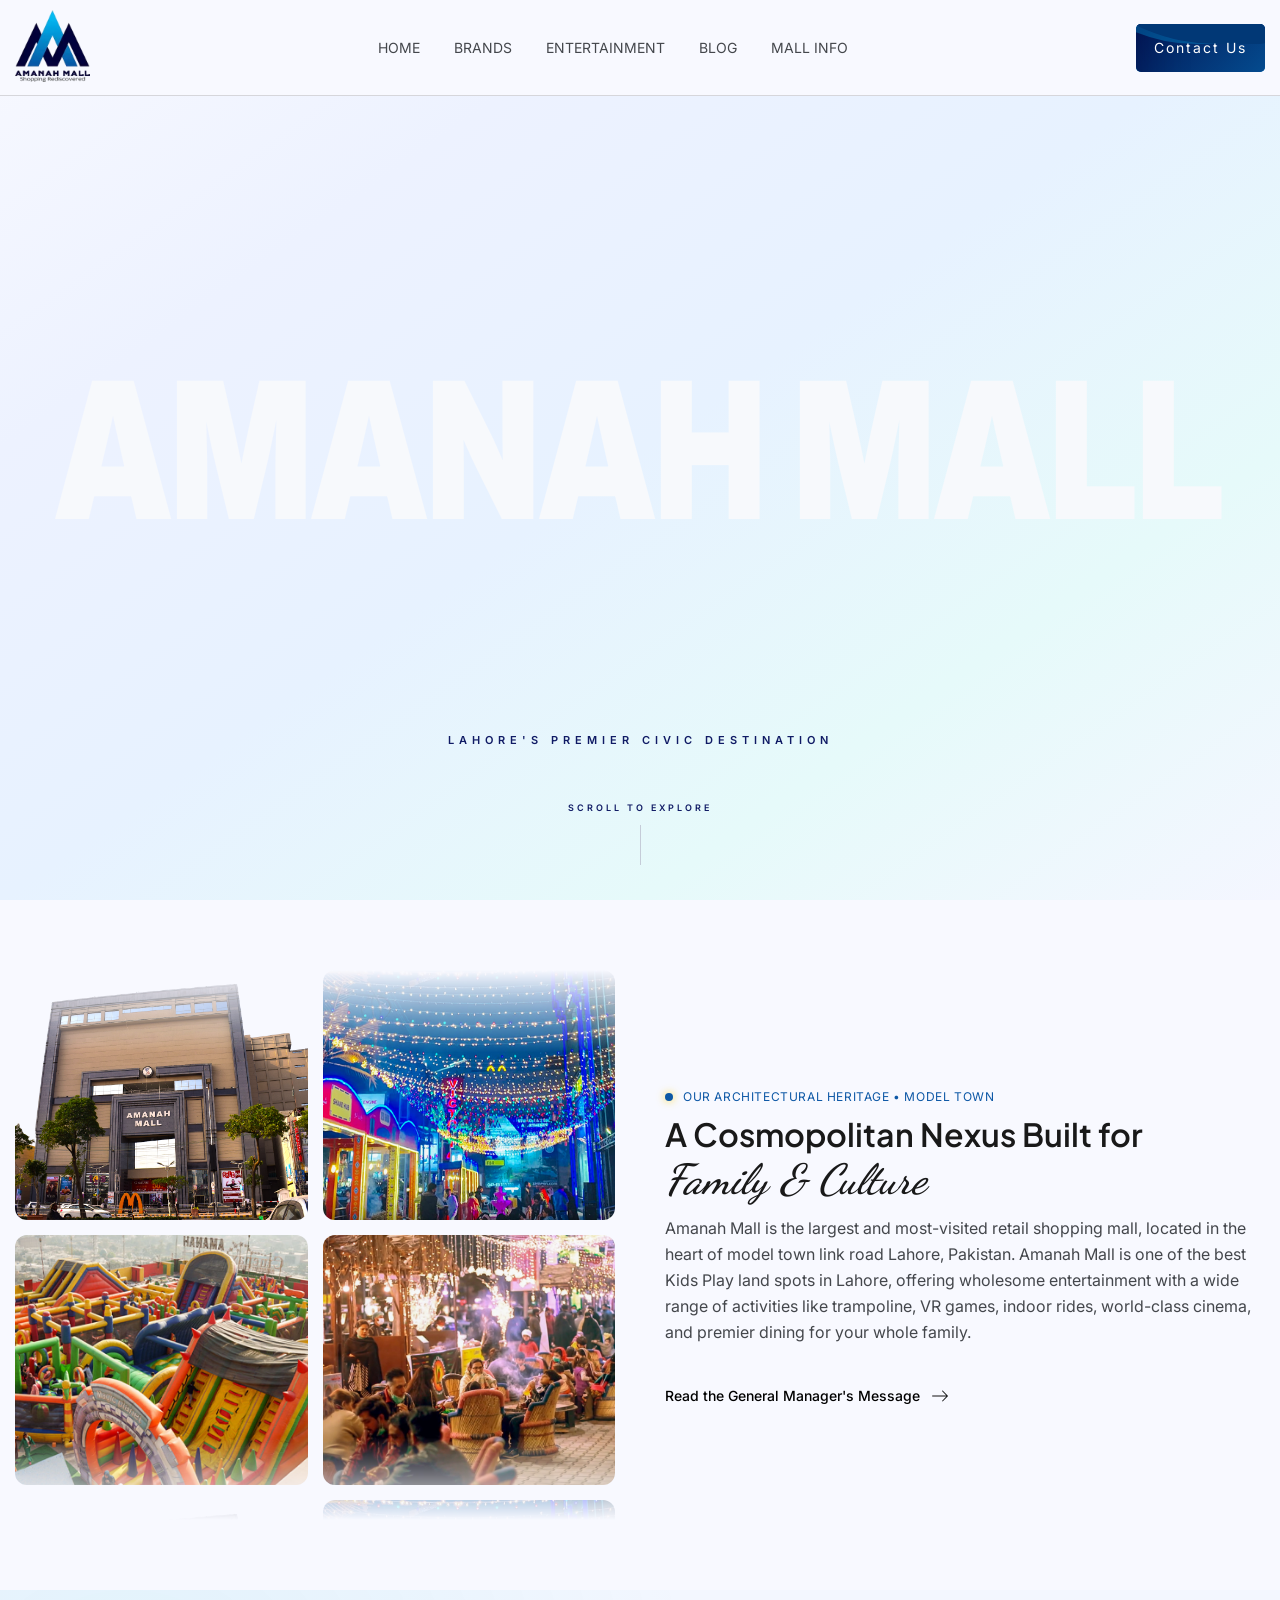
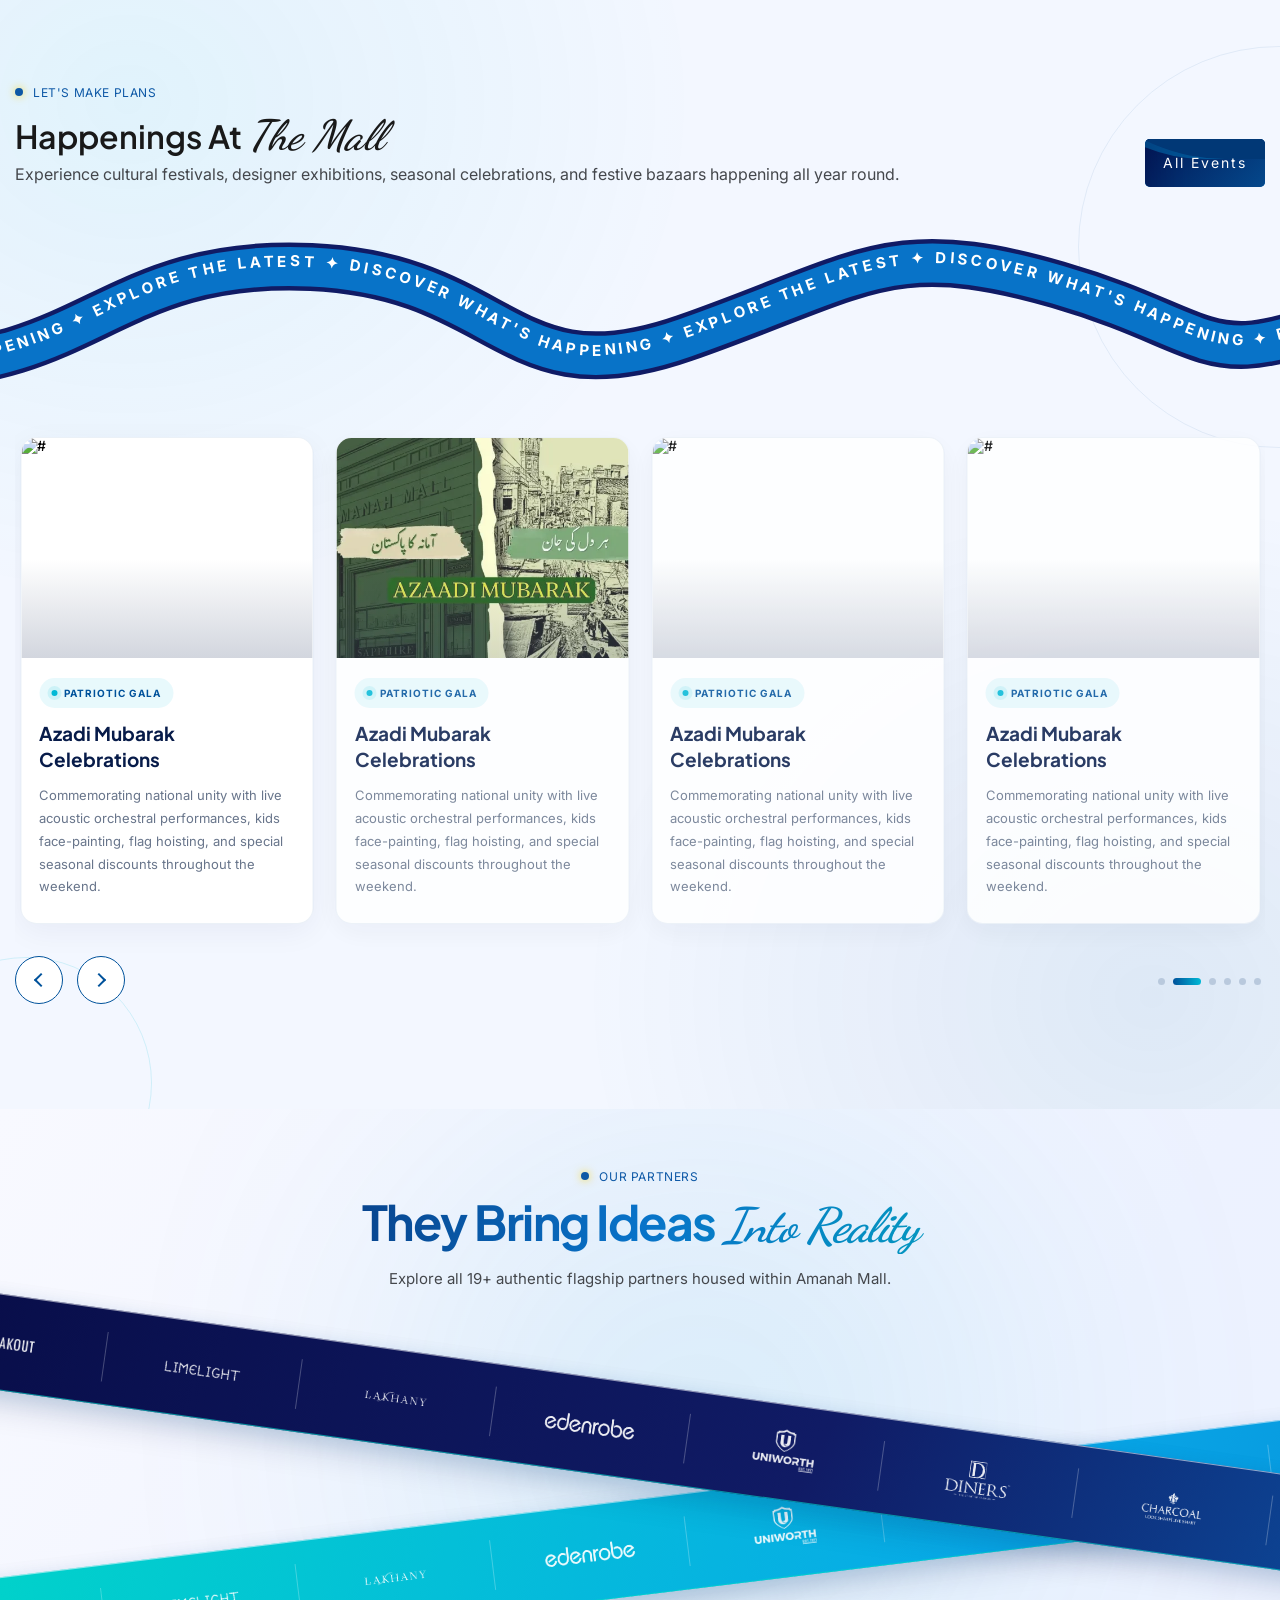
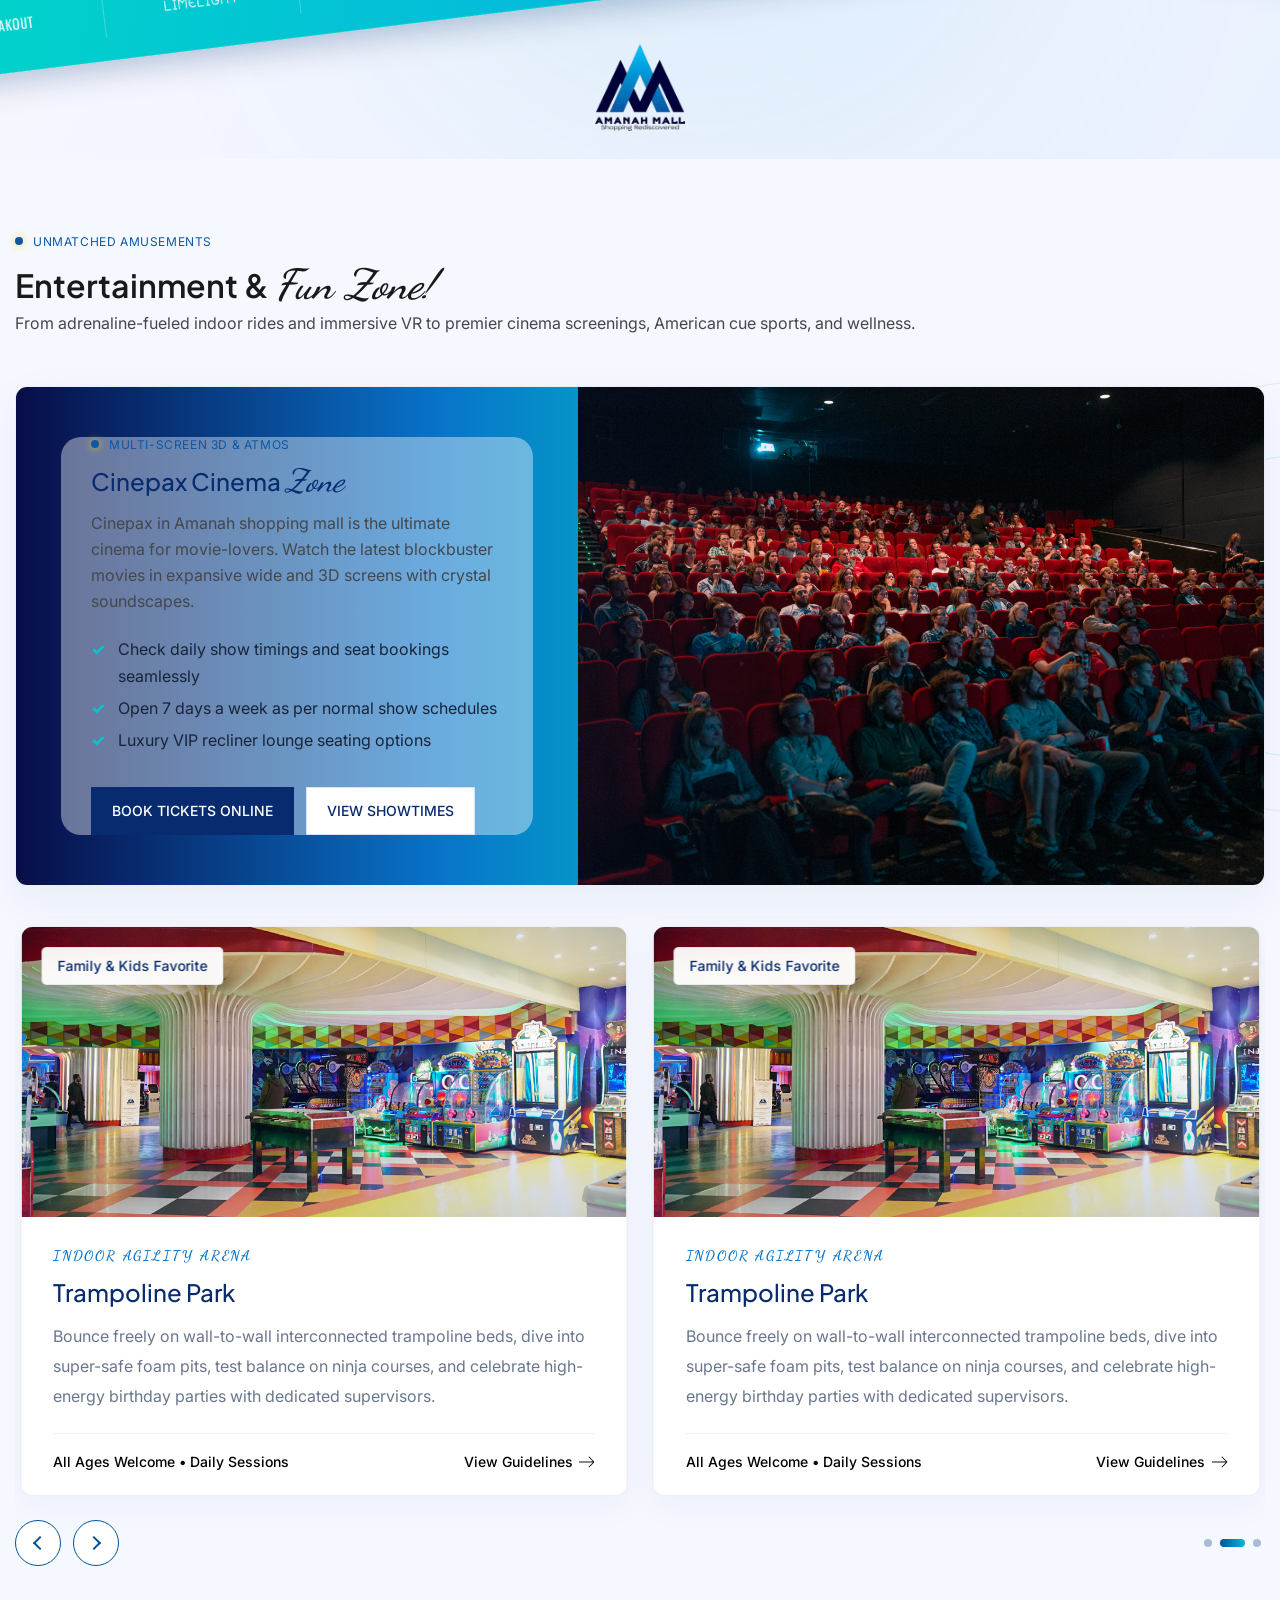
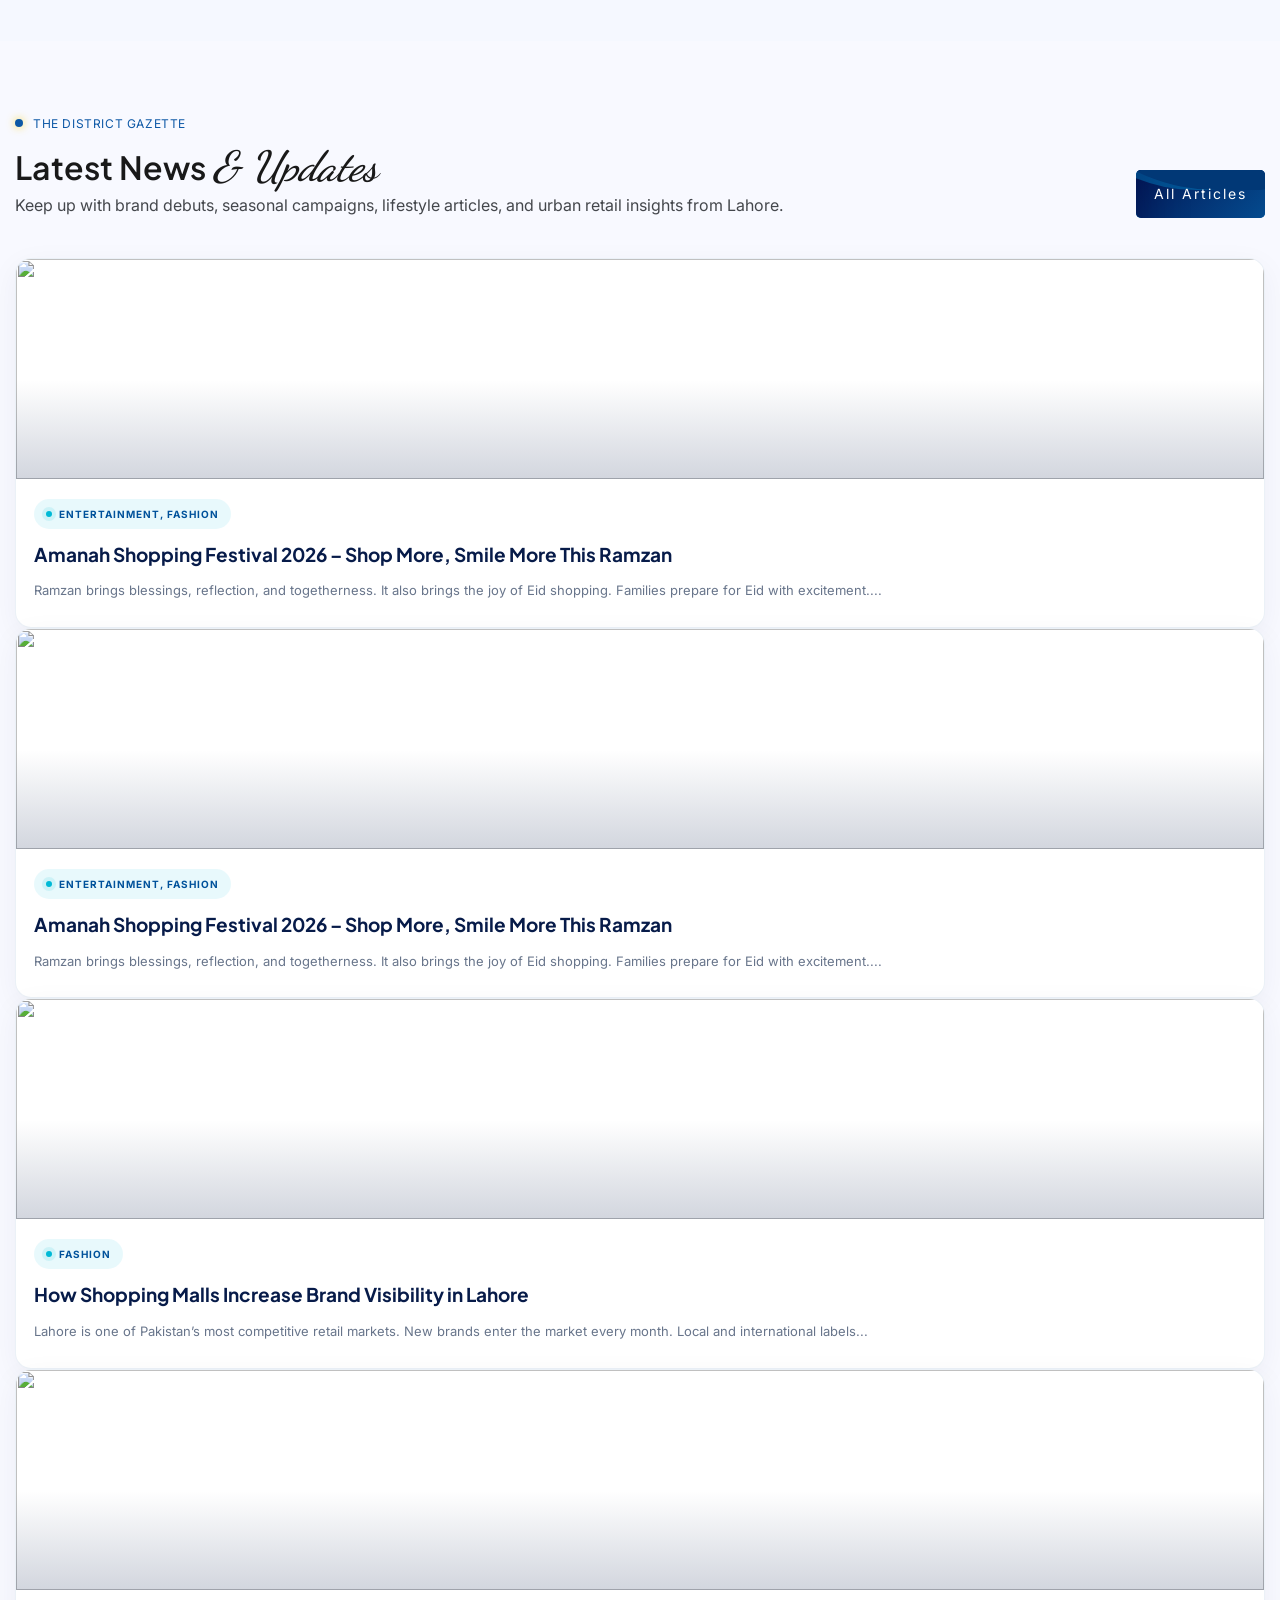
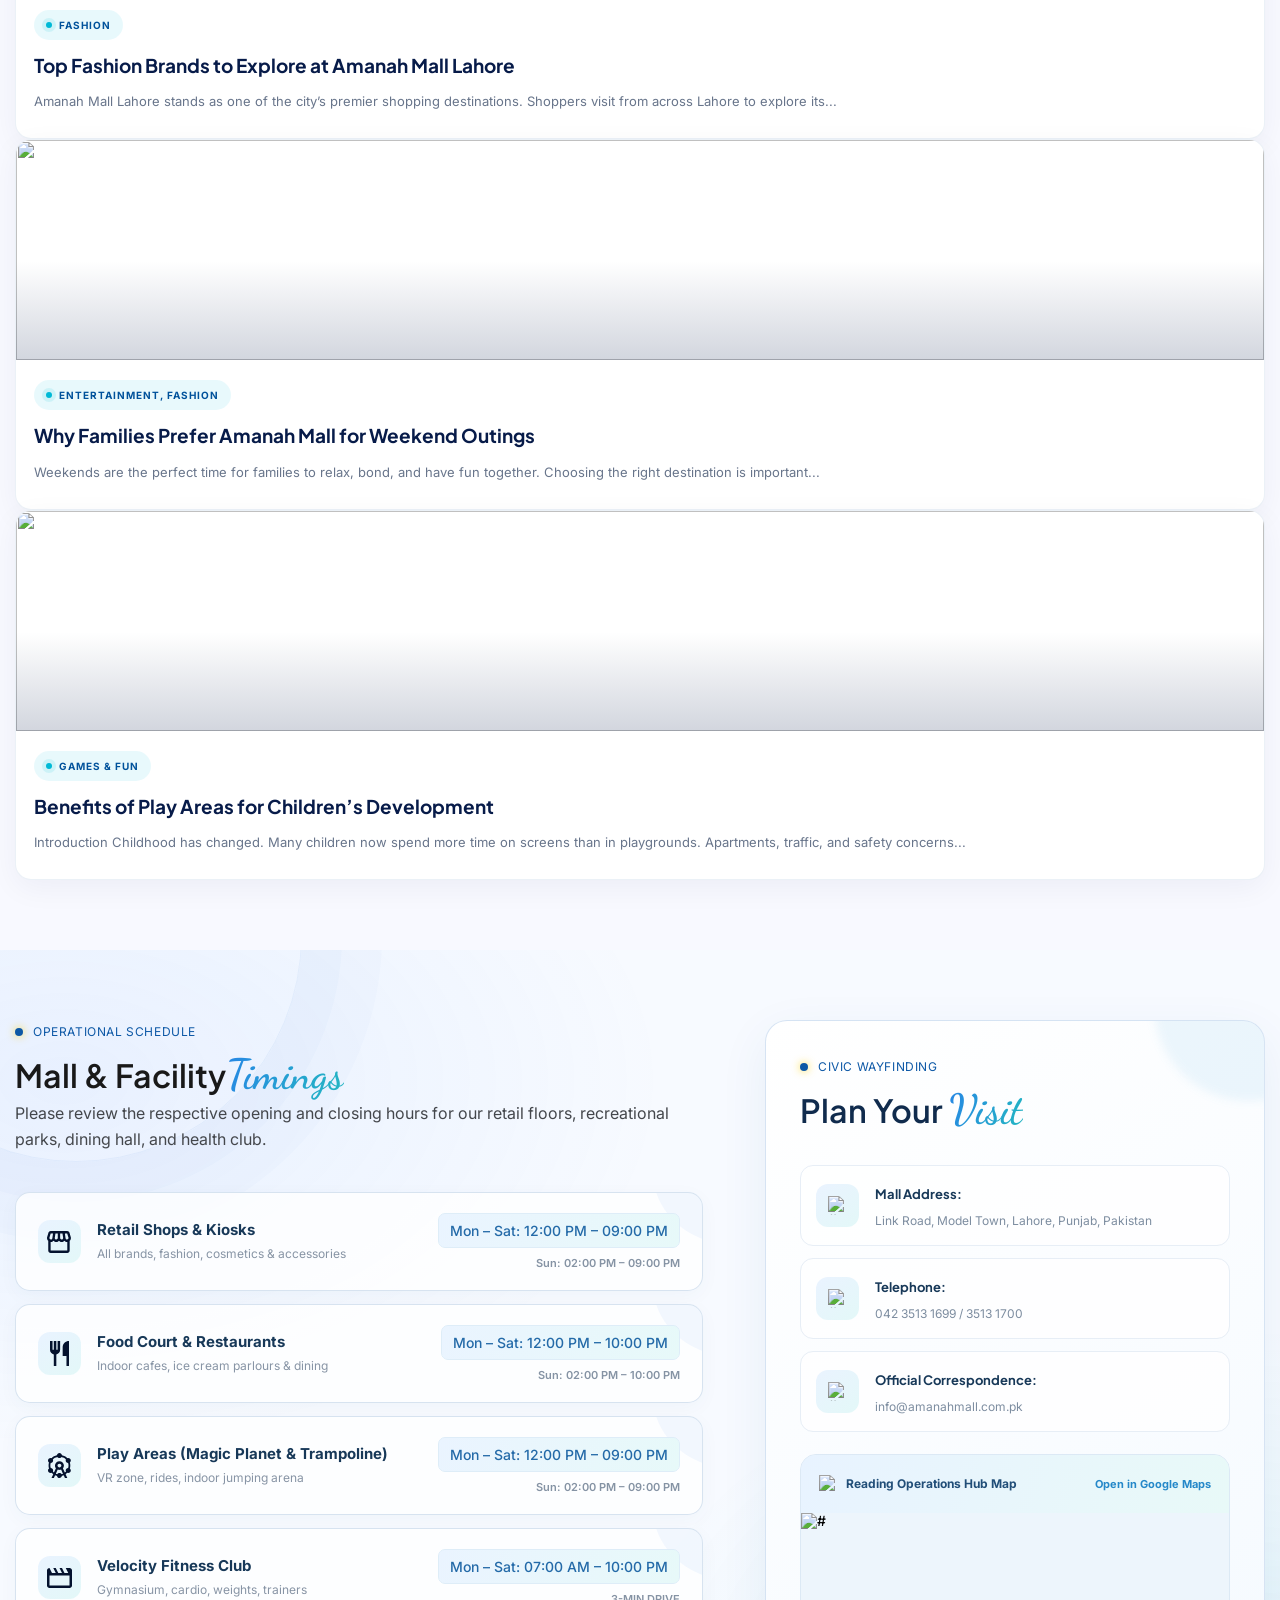
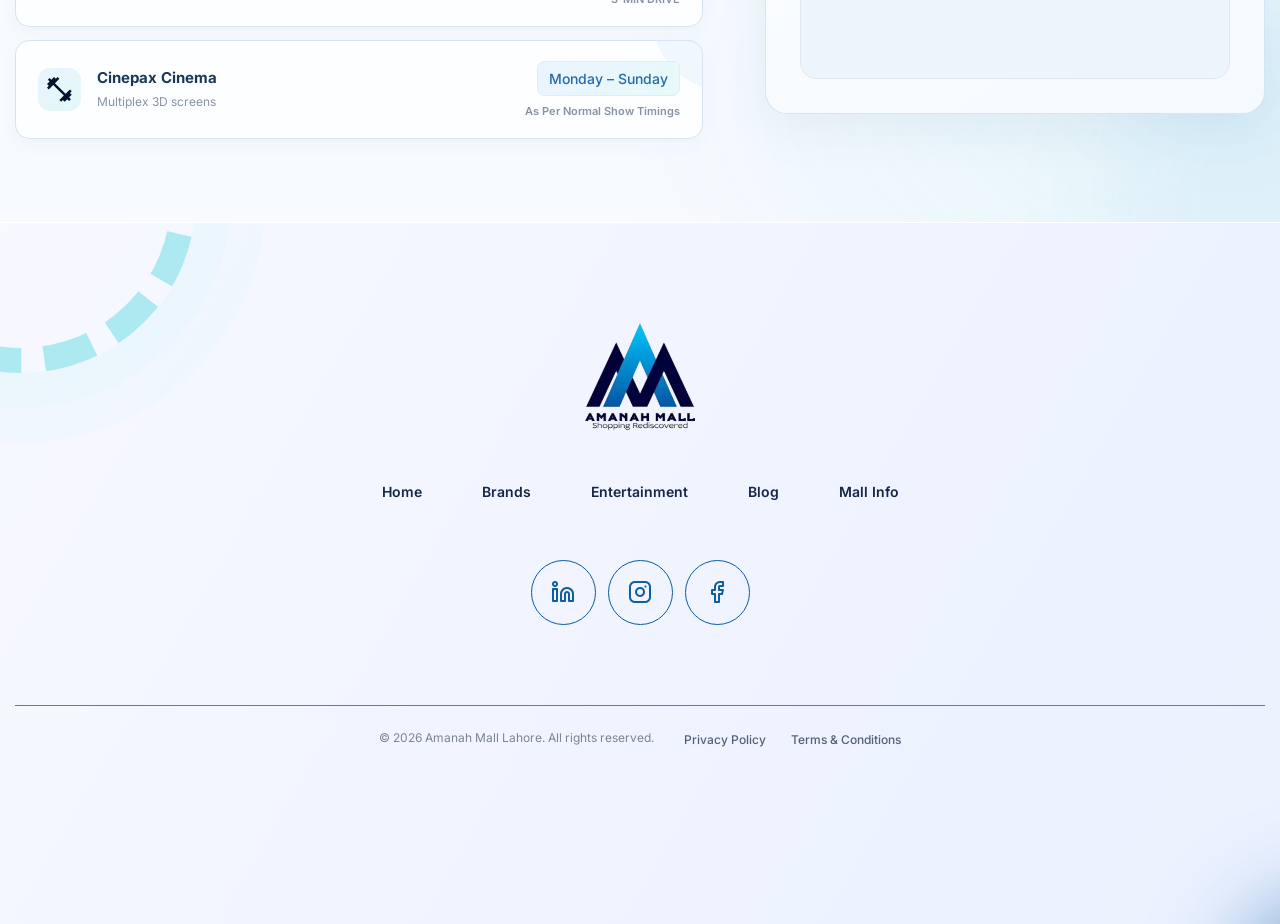
==== commit 2c88dbfe: "Update index.html" ====
--- a/index.html
+++ b/index.html
@@ -9,8 +9,6 @@
     <meta name="viewport" content="width=device-width, initial-scale=1">
     <meta name="description" content="">
     <meta name="author" content="">
-
-
     <title>Amanah-mall-pk</title>
     <!-- favicon -->
     <link rel="icon" href="images/logo.png" type="image/png" sizes="16x16">
@@ -28,11 +26,8 @@
     <link rel="stylesheet" type="text/css" href="css/responsive.css">
 
 </head>
-
-
 <body>
     <header class="padding-header" id="header">
-
         <div class="container">
             <div class="inner-header">
                 <div class="logo">
@@ -62,95 +57,87 @@
                     <div class="demo-btn" id="mobile-btn" style="display: none;">
                         <a href="#">Contact Us</a>
                     </div>
-
-
                 </nav>
                 <div class="demo-btn">
                     <a href="#services" class="btn btn--liquidBtn">
                         <span>Contact Us</span>
                         <div class="btn--liquidBtn--liquid"></div>
                     </a>
-
-                </div>
-
+                </div>
                 <div class="headerMobileOverlay"></div>
                 <div class="headerHamburger">
                     <button>
                         <span></span><span></span><span></span>
                     </button>
                 </div>
-
             </div>
         </div>
     </header>
-    <section class="banner">
-        <!-- Content -->
-        <div class="container">
-            <div class="home-flx">
-                <div class="hom-width">
-                    <div class="inner-banner" data-aos="fade-up">
-                        <span class="short-heading">Lahore's Premier Civic Destination</span>
-
-                        <h1>
-                            Shopping<br>
-                            <em>Rediscovered</em>
-                            <br>in Lahore.
-
-                        </h1>
-
-
-                        <div class="btns-flx">
-                            <div class="both-btns">
-                                <a href="#services" class="btn btn--liquidBtn">
-                                    <span>Explore Directory</span>
-                                    <div class="btn--liquidBtn--liquid"></div>
-                                </a>
-                            </div>
-
-                        </div>
-
-                    </div>
-                </div>
-                <div class="hom-width1">
-                    <video autoplay muted loop playsinline preload="auto">
-                        <source src="videos/videoplayback-ezgif.com-video-compressor.mp4" type="video/mp4">
-                    </video>
-                </div>
-            </div>
-
+    <section class="banner-reveal">
+        <!-- Actual HTML Video -->
+        <div class="banner-reveal__video">
+            <video autoplay muted loop playsinline preload="auto">
+                <source src="videos/videoplayback-ezgif.com-video-compressor.mp4" type="video/mp4">
+            </video>
         </div>
-
+        <!-- SVG Text Mask -->
+        <div class="banner-reveal__overlay">
+            <svg class="banner-reveal__svg" viewBox="0 0 1600 900" preserveAspectRatio="none"
+                xmlns="http://www.w3.org/2000/svg">
+                <defs>
+                    <linearGradient id="amanahGradient" x1="0%" y1="0%" x2="100%" y2="100%">
+                        <stop offset="0%" stop-color="#f8f9ff" />
+                        <stop offset="25%" stop-color="#edf2ff" />
+                        <stop offset="50%" stop-color="#e7f2ff" />
+                        <stop offset="75%" stop-color="#e6fafa" />
+                        <stop offset="100%" stop-color="#f4f6ff" />
+                    </linearGradient>
+                    <mask id="amanahMask" x="0" y="0" width="1600" height="900" maskUnits="userSpaceOnUse"
+                        style="mask-type:luminance;">
+                        <rect width="1600" height="900" fill="white" />
+
+                        <text x="800" y="470" text-anchor="middle" dominant-baseline="middle" font-size="190"
+                            font-weight="900" fill="black">AMANAH MALL</text>
+                    </mask>
+                </defs>
+                <rect x="0" y="0" width="1600" height="900" fill="url(#amanahGradient)" mask="url(#amanahMask)" />
+            </svg>
+            <!-- Caption -->
+            <div class="banner-reveal__caption">
+                LAHORE'S PREMIER CIVIC DESTINATION
+            </div>
+            <!-- Scroll Indicator -->
+            <div class="banner-reveal__scroll">
+                <span>SCROLL TO EXPLORE</span>
+                <div class="scroll-line"></div>
+            </div>
+        </div>
     </section>
     <section class="our-story-new padding-main">
         <div class="container">
             <div class="our-stry-flex">
                 <div class="our-stry-width">
                     <div class="two-flx">
-
                         <!-- First Slider: Down -->
                         <div class="two-slider slider-down">
                             <div class="slider-track">
                                 <img src="images/Amanah-Mall_39303cb1b331bed9ea59a94c0491037e.png" alt="#">
                                 <img src="images/bouncing-1.jpg" alt="#">
-
                                 <!-- Duplicate -->
                                 <img src="images/Amanah-Mall_39303cb1b331bed9ea59a94c0491037e.png" alt="#">
                                 <img src="images/bouncing-1.jpg" alt="#">
                             </div>
                         </div>
-
                         <!-- Second Slider: Up -->
                         <div class="two-slider slider-up">
                             <div class="slider-track">
                                 <img src="images/compress-images-6.jpg" alt="#">
                                 <img src="images/compress-images-7.jpg" alt="#">
-
                                 <!-- Duplicate -->
                                 <img src="images/compress-images-6.jpg" alt="#">
                                 <img src="images/compress-images-7.jpg" alt="#">
                             </div>
                         </div>
-
                     </div>
                 </div>
                 <div class="our-stry-width">
@@ -166,7 +153,6 @@
                         <a href="#">Read the General Manager's Message <img src="images/arrow-short.svg" alt="#"></a>
                     </div>
                 </div>
-
             </div>
         </div>
     </section>
@@ -186,11 +172,43 @@
                     </a>
                 </div>
             </div>
-
+            <!-- Animated Road Ribbon -->
+            <div class="event-road-ribbon">
+                <svg class="road-svg" viewBox="0 0 1440 220" xmlns="http://www.w3.org/2000/svg">
+                    <defs>
+                        <path id="eventRoadPath" d="M -100 155
+                            C 100 155, 130 35, 350 45
+                            S 570 195, 770 125
+                            S 1000 10, 1190 65
+                            S 1350 175, 1550 85" />
+                    </defs>
+                    <!-- Road outer edge -->
+                    <use href="#eventRoadPath" fill="none" stroke="#101B65" stroke-width="54" stroke-linecap="round" />
+                    <!-- Road surface -->
+                    <use href="#eventRoadPath" fill="none" stroke="#0873C8" stroke-width="44" stroke-linecap="round" />
+                    <!-- Road center dashed line -->
+                    <!-- <use href="#eventRoadPath" fill="none" stroke="#FFFFFF" stroke-width="2.5" stroke-dasharray="18 17"
+                        stroke-linecap="round" /> -->
+                    <!-- Moving text -->
+                    <text class="road-text">
+                        <textPath href="#eventRoadPath" startOffset="0%">
+                            DISCOVER WHAT'S HAPPENING ✦ EXPLORE THE LATEST ✦
+                            DISCOVER WHAT'S HAPPENING ✦ EXPLORE THE LATEST ✦
+                            DISCOVER WHAT'S HAPPENING ✦ EXPLORE THE LATEST ✦
+                            DISCOVER WHAT'S HAPPENING ✦ EXPLORE THE LATEST ✦
+                            DISCOVER WHAT'S HAPPENING ✦ EXPLORE THE LATEST ✦
+                            DISCOVER WHAT'S HAPPENING ✦ EXPLORE THE LATEST ✦
+                            DISCOVER WHAT'S HAPPENING ✦ EXPLORE THE LATEST ✦
+                            DISCOVER WHAT'S HAPPENING ✦ EXPLORE THE LATEST ✦
+                            DISCOVER WHAT'S HAPPENING ✦ EXPLORE THE LATEST ✦
+                            <animate attributeName="startOffset" from="0%" to="-100%" dur="50s"
+                                repeatCount="indefinite" />
+                        </textPath>
+                    </text>
+                </svg>
+            </div>
             <div class="swiper main-event-slider">
-
                 <div class="swiper-wrapper">
-
                     <div class="swiper-slide">
                         <div class="event-inner">
                             <a href="#">
@@ -203,7 +221,54 @@
                             </a>
                         </div>
                     </div>
-
+                    <div class="swiper-slide">
+                        <div class="event-inner">
+                            <a href="#">
+                                <img src="images/imgi_16_basant-2026-580x390-1-ezgif.com-jpg-to-webp-converter1.webp" alt="#">
+                                <span>Patriotic Gala</span>
+                                <h3>Azadi Mubarak Celebrations</h3>
+                                <p>Commemorating national unity with live acoustic orchestral performances, kids
+                                    face-painting, flag hoisting, and special seasonal discounts throughout the weekend.
+                                </p>
+                            </a>
+                        </div>
+                    </div>
+                    <div class="swiper-slide">
+                        <div class="event-inner">
+                            <a href="#">
+                                <img src="images/imgi_17_14th-August-580x390-ezgif.com-jpg-to-webp-converter.webp" alt="#">
+                                <span>Patriotic Gala</span>
+                                <h3>Azadi Mubarak Celebrations</h3>
+                                <p>Commemorating national unity with live acoustic orchestral performances, kids
+                                    face-painting, flag hoisting, and special seasonal discounts throughout the weekend.
+                                </p>
+                            </a>
+                        </div>
+                    </div>
+                    <div class="swiper-slide">
+                        <div class="event-inner">
+                            <a href="#">
+                                <img src="images/imgi_18_Rang-e-khaas_banner-580x390-ezgif.com-jpg-to-webp-converter.webp" alt="#">
+                                <span>Patriotic Gala</span>
+                                <h3>Azadi Mubarak Celebrations</h3>
+                                <p>Commemorating national unity with live acoustic orchestral performances, kids
+                                    face-painting, flag hoisting, and special seasonal discounts throughout the weekend.
+                                </p>
+                            </a>
+                        </div>
+                    </div>
+                    <div class="swiper-slide">
+                        <div class="event-inner">
+                            <a href="#">
+                                <img src="images/imgi_19_bari-eid-cover-ezgif.com-jpg-to-webp-converter1.webp" alt="#">
+                                <span>Patriotic Gala</span>
+                                <h3>Azadi Mubarak Celebrations</h3>
+                                <p>Commemorating national unity with live acoustic orchestral performances, kids
+                                    face-painting, flag hoisting, and special seasonal discounts throughout the weekend.
+                                </p>
+                            </a>
+                        </div>
+                    </div>
                     <div class="swiper-slide">
                         <div class="event-inner">
                             <a href="#">
@@ -216,75 +281,18 @@
                             </a>
                         </div>
                     </div>
-
-                    <div class="swiper-slide">
-                        <div class="event-inner">
-                            <a href="#">
-                                <img src="images/imgi_75_14th-August-580x390.png" alt="#">
-                                <span>Patriotic Gala</span>
-                                <h3>Azadi Mubarak Celebrations</h3>
-                                <p>Commemorating national unity with live acoustic orchestral performances, kids
-                                    face-painting, flag hoisting, and special seasonal discounts throughout the weekend.
-                                </p>
-                            </a>
-                        </div>
-                    </div>
-
-                    <div class="swiper-slide">
-                        <div class="event-inner">
-                            <a href="#">
-                                <img src="images/imgi_75_14th-August-580x390.png" alt="#">
-                                <span>Patriotic Gala</span>
-                                <h3>Azadi Mubarak Celebrations</h3>
-                                <p>Commemorating national unity with live acoustic orchestral performances, kids
-                                    face-painting, flag hoisting, and special seasonal discounts throughout the weekend.
-                                </p>
-                            </a>
-                        </div>
-                    </div>
-                    <div class="swiper-slide">
-                        <div class="event-inner">
-                            <a href="#">
-                                <img src="images/imgi_75_14th-August-580x390.png" alt="#">
-                                <span>Patriotic Gala</span>
-                                <h3>Azadi Mubarak Celebrations</h3>
-                                <p>Commemorating national unity with live acoustic orchestral performances, kids
-                                    face-painting, flag hoisting, and special seasonal discounts throughout the weekend.
-                                </p>
-                            </a>
-                        </div>
-                    </div>
-                    <div class="swiper-slide">
-                        <div class="event-inner">
-                            <a href="#">
-                                <img src="images/imgi_75_14th-August-580x390.png" alt="#">
-                                <span>Patriotic Gala</span>
-                                <h3>Azadi Mubarak Celebrations</h3>
-                                <p>Commemorating national unity with live acoustic orchestral performances, kids
-                                    face-painting, flag hoisting, and special seasonal discounts throughout the weekend.
-                                </p>
-                            </a>
-                        </div>
-                    </div>
-
                     <!-- Add remaining event slides here -->
-
-                </div>
-
+                </div>
                 <!-- Navigation -->
                 <div class="event-prev">
                     <span class="arrow-icon arrow-left"></span>
                 </div>
-
                 <div class="event-next">
                     <span class="arrow-icon arrow-right"></span>
                 </div>
-
                 <!-- Pagination -->
                 <div class="event-pagination"></div>
-
-            </div>
-
+            </div>
         </div>
     </section>
     <section class="our-partner">
@@ -537,8 +545,8 @@
             </div>
         </div>
     </section>
-    
-    <section class="events-main padding-main">
+
+    <section class="blog-mains padding-main">
         <div class="container">
             <div class="heading-flex">
                 <div class="heading-flx-width">
@@ -554,102 +562,102 @@
                     </a>
                 </div>
             </div>
-
-            <div class="swiper main-event-slider">
-
-                <div class="swiper-wrapper">
-
-                    <div class="swiper-slide">
-                        <div class="event-inner">
-                            <a href="#">
-                                <img src="images/imgi_75_14th-August-580x390.png" alt="#">
-                                <span>Patriotic Gala</span>
-                                <h3>Azadi Mubarak Celebrations</h3>
-                                <p>Commemorating national unity with live acoustic orchestral performances, kids
-                                    face-painting, flag hoisting, and special seasonal discounts throughout the weekend.
+            <div class="hold-data">
+
+                <!-- LEFT: Featured Article -->
+                <div class="hold-width">
+                    <div class="event-inner featured-event">
+                        <a href="#">
+                            <img src="images/blog1.webp" alt="">
+                            <div class="featured-content">
+                                <span>Entertainment, Fashion</span>
+                                <h3>Amanah Shopping Festival 2026 – Shop More, Smile More This Ramzan</h3>
+                                <p>
+                                    Ramzan brings blessings, reflection, and togetherness.
+                                    It also brings the joy of Eid shopping. Families prepare
+                                    for Eid with excitement....
                                 </p>
-                            </a>
+                            </div>
+                        </a>
+                    </div>
+                </div>
+
+                <!-- RIGHT: Scrollable Articles -->
+                <div class="hold-width">
+
+                    <div class="news-list-viewport">
+
+                        <div class="news-list-track">
+
+                            <!-- Article 1: Same as featured article -->
+                            <div class="event-inner">
+                                <a href="#">
+                                    <img src="images/blog1.webp" alt="">
+                                    <div class="inner-coloum-content">
+                                        <span>Entertainment, Fashion</span>
+                                        <h3>Amanah Shopping Festival 2026 – Shop More, Smile More This Ramzan</h3>
+                                        <p>Ramzan brings blessings, reflection, and togetherness. It also brings the joy
+                                            of Eid shopping. Families prepare for Eid with excitement....</p>
+                                    </div>
+                                </a>
+                            </div>
+
+                            <!-- Article 2 -->
+                            <div class="event-inner">
+                                <a href="#">
+                                    <img src="images/blog2.webp" alt="">
+                                    <div class="inner-coloum-content">
+                                        <span>Fashion</span>
+                                        <h3>How Shopping Malls Increase Brand Visibility in Lahore</h3>
+                                        <p>Lahore is one of Pakistan’s most competitive retail markets. New brands enter
+                                            the market every month. Local and international labels...</p>
+                                    </div>
+                                </a>
+                            </div>
+
+                            <!-- Article 3 -->
+                            <div class="event-inner">
+                                <a href="#">
+                                    <img src="images/blog3.webp" alt="">
+                                    <div class="inner-coloum-content">
+                                        <span>Fashion</span>
+                                        <h3>Top Fashion Brands to Explore at Amanah Mall Lahore</h3>
+                                        <p>Amanah Mall Lahore stands as one of the city’s premier shopping destinations.
+                                            Shoppers visit from across Lahore to explore its...</p>
+                                    </div>
+                                </a>
+                            </div>
+
+                            <!-- Article 4 -->
+                            <div class="event-inner">
+                                <a href="#">
+                                    <img src="images/blog4.webp" alt="">
+                                    <div class="inner-coloum-content">
+                                        <span>Entertainment, Fashion</span>
+                                        <h3>Why Families Prefer Amanah Mall for Weekend Outings</h3>
+                                        <p>Weekends are the perfect time for families to relax, bond, and have fun
+                                            together. Choosing the right destination is important...</p>
+                                    </div>
+                                </a>
+                            </div>
+
+                            <!-- Article 5 -->
+                            <div class="event-inner">
+                                <a href="#">
+                                    <img src="images/blog5.webp" alt="">
+                                    <div class="inner-coloum-content">
+                                        <span>Games & Fun</span>
+                                        <h3>Benefits of Play Areas for Children’s Development</h3>
+                                        <p>Introduction Childhood has changed. Many children now spend more time on
+                                            screens than in playgrounds. Apartments, traffic, and safety concerns...</p>
+                                    </div>
+                                </a>
+                            </div>
+
                         </div>
                     </div>
 
-                    <div class="swiper-slide">
-                        <div class="event-inner">
-                            <a href="#">
-                                <img src="images/imgi_75_14th-August-580x390.png" alt="#">
-                                <span>Patriotic Gala</span>
-                                <h3>Azadi Mubarak Celebrations</h3>
-                                <p>Commemorating national unity with live acoustic orchestral performances, kids
-                                    face-painting, flag hoisting, and special seasonal discounts throughout the weekend.
-                                </p>
-                            </a>
-                        </div>
-                    </div>
-
-                    <div class="swiper-slide">
-                        <div class="event-inner">
-                            <a href="#">
-                                <img src="images/imgi_75_14th-August-580x390.png" alt="#">
-                                <span>Patriotic Gala</span>
-                                <h3>Azadi Mubarak Celebrations</h3>
-                                <p>Commemorating national unity with live acoustic orchestral performances, kids
-                                    face-painting, flag hoisting, and special seasonal discounts throughout the weekend.
-                                </p>
-                            </a>
-                        </div>
-                    </div>
-
-                    <div class="swiper-slide">
-                        <div class="event-inner">
-                            <a href="#">
-                                <img src="images/imgi_75_14th-August-580x390.png" alt="#">
-                                <span>Patriotic Gala</span>
-                                <h3>Azadi Mubarak Celebrations</h3>
-                                <p>Commemorating national unity with live acoustic orchestral performances, kids
-                                    face-painting, flag hoisting, and special seasonal discounts throughout the weekend.
-                                </p>
-                            </a>
-                        </div>
-                    </div>
-                    <div class="swiper-slide">
-                        <div class="event-inner">
-                            <a href="#">
-                                <img src="images/imgi_75_14th-August-580x390.png" alt="#">
-                                <span>Patriotic Gala</span>
-                                <h3>Azadi Mubarak Celebrations</h3>
-                                <p>Commemorating national unity with live acoustic orchestral performances, kids
-                                    face-painting, flag hoisting, and special seasonal discounts throughout the weekend.
-                                </p>
-                            </a>
-                        </div>
-                    </div>
-                    <div class="swiper-slide">
-                        <div class="event-inner">
-                            <a href="#">
-                                <img src="images/imgi_75_14th-August-580x390.png" alt="#">
-                                <span>Patriotic Gala</span>
-                                <h3>Azadi Mubarak Celebrations</h3>
-                                <p>Commemorating national unity with live acoustic orchestral performances, kids
-                                    face-painting, flag hoisting, and special seasonal discounts throughout the weekend.
-                                </p>
-                            </a>
-                        </div>
-                    </div>
-
-                    <!-- Add remaining event slides here -->
-
-                </div>
-
-                <!-- Navigation -->
-                <div class="event-prev">
-                    <span class="arrow-icon arrow-left"></span>
-                </div>
-
-                <div class="event-next">
-                    <span class="arrow-icon arrow-right"></span>
-                </div>
-
-                <!-- Pagination -->
-                <div class="event-pagination"></div>
+                </div>
 
             </div>
 
@@ -830,7 +838,7 @@
                         </ul>
                     </div>
                     <div class="inner-footer">
-              
+
                         <div class="socail-icons">
                             <ul>
                                 <li><a href="#"><img src="images/svg-code-48x48.png" alt="#"></a></li>
@@ -840,7 +848,7 @@
                         </div>
                     </div>
                 </div>
-              
+
 
 
             </div>
@@ -853,37 +861,29 @@
             </div>
         </div>
         <div class="text-stroke">
-            <svg height="150" width="100%" viewBox="0 0 1400 150"
-                 preserveAspectRatio="xMidYMid meet" class="text-line">
-        
+            <svg height="150" width="100%" viewBox="0 0 1400 150" preserveAspectRatio="xMidYMid meet" class="text-line">
+
                 <defs>
-                    <linearGradient id="textGradient"
-                        x1="0%" y1="0%" x2="100%" y2="0%">
-        
-                        <stop offset="0%" stop-color="#080D48"/>
-                        <stop offset="25%" stop-color="#101B65"/>
-                        <stop offset="50%" stop-color="#0873C8"/>
-                        <stop offset="75%" stop-color="#08A9E8"/>
-                        <stop offset="100%" stop-color="#080D48"/>
-        
-                        <animateTransform
-                            attributeName="gradientTransform"
-                            type="translate"
-                            values="-1 0; 1 0; -1 0"
-                            dur="5s"
-                            repeatCount="indefinite"/>
+                    <linearGradient id="textGradient" x1="0%" y1="0%" x2="100%" y2="0%">
+
+                        <stop offset="0%" stop-color="#080D48" />
+                        <stop offset="25%" stop-color="#101B65" />
+                        <stop offset="50%" stop-color="#0873C8" />
+                        <stop offset="75%" stop-color="#08A9E8" />
+                        <stop offset="100%" stop-color="#080D48" />
+
+                        <animateTransform attributeName="gradientTransform" type="translate" values="-1 0; 1 0; -1 0"
+                            dur="5s" repeatCount="indefinite" />
                     </linearGradient>
                 </defs>
-        
-                <text x="700" y="140"
-                    text-anchor="middle"
-                    class="gradient-text">
+
+                <text x="700" y="140" text-anchor="middle" class="gradient-text">
                     Amanah Mall Lahore
                 </text>
-        
+
             </svg>
         </div>
-        
+
 
     </footer>
     <!-- jQuery Version 3.2.1 -->
@@ -1106,35 +1106,380 @@
     });
 </script>
 <script>
-gsap.registerPlugin(ScrollTrigger);
-
-gsap.to(".gradient-text", {
-    strokeDashoffset: 0,
-    duration: 5,
-    ease: "none",
-
-    scrollTrigger: {
-        trigger: ".footer",
-        start: "top 80%",
-        toggleActions: "play none none none"
-    },
-
-    onComplete: function () {
-        gsap.to(".gradient-text", {
-            strokeDashoffset: 2000,
-            duration: 0,
-            onComplete: function () {
-                gsap.to(".gradient-text", {
-                    strokeDashoffset: 0,
-                    duration: 5,
-                    ease: "none",
-                    repeat: -1,
-                    repeatDelay: 0.5
-                });
+    gsap.registerPlugin(ScrollTrigger);
+
+    gsap.to(".gradient-text", {
+        strokeDashoffset: 0,
+        duration: 5,
+        ease: "none",
+
+        scrollTrigger: {
+            trigger: ".footer",
+            start: "top 80%",
+            toggleActions: "play none none none"
+        },
+
+        onComplete: function () {
+            gsap.to(".gradient-text", {
+                strokeDashoffset: 2000,
+                duration: 0,
+                onComplete: function () {
+                    gsap.to(".gradient-text", {
+                        strokeDashoffset: 0,
+                        duration: 5,
+                        ease: "none",
+                        repeat: -1,
+                        repeatDelay: 0.5
+                    });
+                }
+            });
+        }
+    });
+</script>
+<script>
+    document.addEventListener("DOMContentLoaded", function () {
+
+        gsap.registerPlugin(ScrollTrigger);
+
+        const banner = document.querySelector(".banner-reveal");
+        const overlay = document.querySelector(".banner-reveal__overlay");
+        const video = document.querySelector(".banner-reveal__video video");
+        const maskText = document.querySelector("#amanahMask text");
+        const caption = document.querySelector(".banner-reveal__caption");
+        const scroll = document.querySelector(".banner-reveal__scroll");
+        const header = document.querySelector("header");
+
+        if (!banner || !overlay || !video || !maskText) return;
+
+        // Initial states
+        gsap.set(overlay, {
+            opacity: 1
+        });
+
+        gsap.set(maskText, {
+            scale: 1,
+            transformOrigin: "50% 50%"
+        });
+
+        gsap.set(video, {
+            scale: 1.15
+        });
+
+        // Main Reveal Timeline
+        const tl = gsap.timeline({
+            scrollTrigger: {
+                trigger: banner,
+                start: "top top",
+                end: "+=150%",
+                scrub: 1,
+                pin: true,
+                anticipatePin: 1,
+                invalidateOnRefresh: true
             }
         });
+
+        // 1. Caption and scroll indicator
+        tl.to([caption, scroll], {
+            opacity: 0,
+            y: -35,
+            duration: 0.2,
+            ease: "none"
+        }, 0);
+
+        // 2. First text zoom
+        tl.to(maskText, {
+            scale: 2.2,
+            duration: 0.35,
+            ease: "none"
+        }, 0);
+
+        // 3. Dramatic text zoom
+        tl.to(maskText, {
+            scale: 8,
+            duration: 0.65,
+            ease: "none"
+        }, 0.35);
+
+        // 4. White background disappears
+        // SAME TIME as text zoom
+        tl.to(overlay, {
+            opacity: 0,
+            duration: 1,
+            ease: "none"
+        }, 0);
+
+        // 5. Video gradually expands
+        // SAME TIME as text zoom and overlay fade
+        tl.to(video, {
+            scale: 1,
+            duration: 1,
+            ease: "none"
+        }, 0);
+
+        // Header Animation
+        if (header) {
+
+            ScrollTrigger.create({
+                trigger: banner,
+                start: "top top",
+                end: "bottom top",
+
+                onEnter: () => {
+                    gsap.to(header, {
+                        y: "-100%",
+                        duration: 0.35,
+                        ease: "power2.out",
+                        overwrite: true
+                    });
+                },
+
+                onLeave: () => {
+                    gsap.to(header, {
+                        y: "0%",
+                        duration: 0.4,
+                        ease: "power2.out",
+                        overwrite: true
+                    });
+                },
+
+                onEnterBack: () => {
+                    gsap.to(header, {
+                        y: "-100%",
+                        duration: 0.3,
+                        overwrite: true
+                    });
+                },
+
+                onLeaveBack: () => {
+                    gsap.to(header, {
+                        y: "0%",
+                        duration: 0.4,
+                        overwrite: true
+                    });
+                }
+            });
+
+        }
+
+        // Refresh
+        if (video.readyState >= 1) {
+            ScrollTrigger.refresh();
+        } else {
+            video.addEventListener("loadedmetadata", () => {
+                ScrollTrigger.refresh();
+            }, {
+                once: true
+            });
+        }
+
+    });
+</script>
+<script>
+
+
+
+
+    gsap.registerPlugin(ScrollTrigger);
+    
+    let newsTween;
+    let resizeTimer;
+    let activeNewsIndex = -1;
+    
+    function initNewsScroll() {
+    
+        // Kill previous animation
+        if (newsTween) {
+            newsTween.scrollTrigger?.kill();
+            newsTween.kill();
+            newsTween = null;
+        }
+    
+        ScrollTrigger.getById("news-scroll")?.kill();
+    
+        const section = document.querySelector(".blog-mains");
+        if (!section) return;
+    
+        const leftColumn = section.querySelector(".hold-width:first-child");
+        const viewport = section.querySelector(".news-list-viewport");
+        const track = section.querySelector(".news-list-track");
+    
+        if (!leftColumn || !viewport || !track) return;
+    
+        const leftAnchor = leftColumn.querySelector(".event-inner a");
+        const rightEvents = Array.from(
+            track.querySelectorAll(".event-inner")
+        );
+    
+        if (!leftAnchor || !rightEvents.length) return;
+    
+        // Reset animation
+        gsap.set(track, { clearProps: "transform" });
+        gsap.set(leftAnchor, { autoAlpha: 1 });
+    
+        activeNewsIndex = -1;
+    
+        // Update left featured article
+        function updateFeatured(index) {
+    
+            if (index === activeNewsIndex) return;
+    
+            if (index < 0 || index >= rightEvents.length) return;
+    
+            const sourceEvent = rightEvents[index];
+            const sourceLink = sourceEvent.querySelector("a");
+    
+            const sourceImage = sourceEvent.querySelector("img");
+            const sourceContent = sourceEvent.querySelector(
+                ".inner-coloum-content"
+            );
+    
+            if (!sourceImage || !sourceContent || !sourceLink) return;
+    
+            activeNewsIndex = index;
+    
+            const newImage = sourceImage.cloneNode(true);
+    
+            const newContent = document.createElement("div");
+            newContent.className = "featured-content";
+    
+            Array.from(sourceContent.children).forEach(child => {
+                newContent.appendChild(child.cloneNode(true));
+            });
+    
+            gsap.killTweensOf(leftAnchor);
+    
+            gsap.to(leftAnchor, {
+                autoAlpha: 0,
+                y: 12,
+                duration: 0.25,
+                ease: "power2.in",
+    
+                onComplete: () => {
+    
+                    leftAnchor.href = sourceLink.href;
+    
+                    leftAnchor.replaceChildren(
+                        newImage,
+                        newContent
+                    );
+    
+                    gsap.fromTo(
+                        leftAnchor,
+                        {
+                            autoAlpha: 0,
+                            y: 12
+                        },
+                        {
+                            autoAlpha: 1,
+                            y: 0,
+                            duration: 0.4,
+                            ease: "power3.out"
+                        }
+                    );
+                }
+            });
+        }
+    
+        // Mobile: normal stacked layout
+        if (window.innerWidth <= 767) {
+    
+            gsap.set(track, { clearProps: "transform" });
+    
+            ScrollTrigger.refresh();
+            return;
+        }
+    
+        // Calculate scroll distance
+        const viewportHeight = viewport.clientHeight;
+        const trackHeight = track.scrollHeight;
+    
+        const distance = trackHeight - viewportHeight;
+    
+        if (distance <= 0) return;
+    
+        // Get original event positions
+        const eventPositions = rightEvents.map(event => {
+            return event.offsetTop - track.offsetTop;
+        });
+    
+        // Both columns start with first article
+        updateFeatured(0);
+    
+        // Right column scroll animation
+        newsTween = gsap.to(track, {
+    
+            y: -distance,
+    
+            ease: "none",
+    
+            scrollTrigger: {
+    
+                id: "news-scroll",
+    
+                trigger: section,
+    
+                start: "top top",
+    
+                end: () => "+=" + distance,
+    
+                pin: true,
+    
+                pinSpacing: true,
+    
+                scrub: 1,
+    
+                anticipatePin: 1,
+    
+                invalidateOnRefresh: true,
+    
+                onUpdate: self => {
+    
+                    const currentScroll = self.progress * distance;
+    
+                    let currentIndex = 0;
+    
+                    // Detect active article
+                    eventPositions.forEach((position, index) => {
+    
+                        if (currentScroll >= position) {
+                            currentIndex = index;
+                        }
+    
+                    });
+    
+                    // Update left column
+                    updateFeatured(currentIndex);
+    
+                }
+            }
+        });
+    
+        ScrollTrigger.refresh();
     }
-});
+    
+    
+    // Initialize after images and layout load
+    window.addEventListener("load", () => {
+        initNewsScroll();
+    });
+    
+    
+    // Handle resize
+    window.addEventListener("resize", () => {
+    
+        clearTimeout(resizeTimer);
+    
+        resizeTimer = setTimeout(() => {
+    
+            initNewsScroll();
+    
+        }, 400);
+    
+    });
+    
+    
+    
+    
     </script>
 
-</html>+</html>
--- a/css/all.css
+++ b/css/all.css
@@ -704,89 +704,6 @@
     color: #FECE57;
 }
 
-/* =========================================
-   TABLET
-========================================= */
-
-@media (max-width: 991px) {
-
-    .iner-servicess {
-        max-width: 90%;
-        padding: 40px 0 60px;
-    }
-
-    .iner-servicess > img {
-        height: 360px;
-        margin-bottom: 35px;
-    }
-
-    .iner-servicess h3 {
-        font-size: 25px;
-        margin-top: 45px;
-    }
-}
-
-/* =========================================
-   MOBILE
-========================================= */
-
-@media (max-width: 767px) {
-
-    .iner-servicess {
-        max-width: 100%;
-        padding: 25px 15px 50px;
-        font-size: 15px;
-    }
-
-    .iner-servicess > img {
-        height: 240px;
-        border-radius: 16px;
-        margin-bottom: 30px;
-    }
-
-    .iner-servicess p {
-        font-size: 15px;
-        line-height: 1.75;
-        margin-bottom: 20px;
-    }
-
-    .iner-servicess > p:first-of-type {
-        font-size: 16px;
-    }
-
-    .iner-servicess h3 {
-        font-size: 22px;
-        margin: 40px 0 15px;
-        padding-left: 16px;
-    }
-
-    .iner-servicess ul {
-        gap: 10px;
-        margin: 20px 0 30px;
-    }
-
-    .iner-servicess ul li {
-        padding: 16px 16px 16px 48px;
-        border-radius: 12px;
-    }
-
-    .iner-servicess ul li::before {
-        left: 15px;
-        top: 18px;
-        width: 22px;
-        height: 22px;
-    }
-
-    .iner-servicess ul li:hover {
-        transform: translateX(0);
-    }
-
-    .iner-servicess > p:last-child {
-        padding: 22px;
-        font-size: 16px;
-        border-radius: 14px;
-    }
-}
 .iner-servicess ul li{
 	list-style:none;
 }
@@ -1246,115 +1163,6 @@
 
 .bottom-footer ul li a:hover::after {
     width: 100%;
-}
-
-
-/* =========================================
-   RESPONSIVE
-========================================= */
-
-@media (max-width: 1100px) {
-
-    .footer-width1 {
-        width: 28%;
-    }
-
-    .footer-width {
-        width: 17%;
-    }
-
-    div#last-li {
-        width: 30%;
-    }
-
-}
-
-
-@media (max-width: 900px) {
-
-    .footer {
-        padding-top: 70px;
-    }
-
-    .footer-width1 {
-        width: 100%;
-
-        margin-bottom: 35px;
-    }
-
-    .footer-width {
-        width: 30%;
-    }
-
-    div#last-li {
-        width: 30%;
-    }
-
-}
-
-
-@media (max-width: 767px) {
-
-    footer.footer {
-        padding-top: 60px;
-    }
-
-    .footer-flex {
-        gap: 40px;
-
-        margin-bottom: 45px;
-    }
-
-    .footer-width1 {
-        width: 100%;
-    }
-
-    .footer-width {
-        width: 46%;
-    }
-
-    div#last-li {
-        width: 100%;
-    }
-
-    #last-li ul {
-        padding: 18px;
-    }
-
-    .bottom-footer {
-        flex-direction: column;
-        align-items: flex-start;
-
-        gap: 15px;
-    }
-
-}
-
-
-@media (max-width: 480px) {
-
-    .footer-width {
-        width: 100%;
-    }
-
-    .footer-flex {
-        gap: 35px;
-    }
-
-    .footer-logo img {
-        width: 100px;
-    }
-
-    .inner-footer p {
-        font-size: 13px;
-        line-height: 1.8;
-    }
-
-    .bottom-footer ul {
-        flex-wrap: wrap;
-        gap: 12px 20px;
-    }
-
 }
 .features-width {
     width: 32%;
@@ -3684,8 +3492,8 @@
     border: 1px solid #deedf8;
     border-radius: 7px;
     padding: 8px 11px;
-    font-size: 11px;
-    font-weight: 700;
+    font-size: 14px;
+    font-weight: 500;
     white-space: nowrap;
     transition: background .3s ease, color .3s ease;
 }
@@ -3928,82 +3736,6 @@
 .connects-list li:nth-child(4) { animation-delay: .34s; }
 .connects-list li:nth-child(5) { animation-delay: .42s; }
 
-/* ==========================================
-   RESPONSIVE
-========================================== */
-
-@media (max-width: 1100px) {
-    .connect-width {
-        width: 100%;
-    }
-
-    .contact-width1 {
-        width: 100%;
-    }
-
-    .connectivity-flex {
-        gap: 35px;
-    }
-}
-
-@media (max-width: 767px) {
-    .connectivity {
-        padding: 70px 0;
-    }
-
-    .connectivity-flex {
-        gap: 30px;
-    }
-
-    .connect-width .heading-width h2,
-    .contact-width1 h2 {
-        font-size: 34px;
-    }
-
-    .connects-list {
-        margin-top: 25px;
-    }
-
-    .connects-list ul li {
-        padding: 15px;
-        gap: 10px;
-        align-items: flex-start;
-        flex-direction: column;
-    }
-
-    .connect-icns {
-        grid-template-columns: 40px 1fr;
-    }
-
-    .connect-icns img {
-        width: 38px;
-        height: 38px;
-    }
-
-    .connect-span {
-        padding-left: 51px;
-        align-items: flex-start;
-        min-width: 0;
-    }
-
-    .connect-span strong {
-        white-space: normal;
-        font-size: 10px;
-    }
-
-    .contact-width1 {
-        padding: 23px 17px;
-    }
-
-    .maps-flxx {
-        flex-wrap: wrap;
-    }
-
-    .maps-wdth {
-        flex-wrap: wrap;
-    }
-}
-
 @media (prefers-reduced-motion: reduce) {
     .connectivity *,
     .connectivity *::before,
@@ -4013,96 +3745,8 @@
     }
 }
 
-/* =========================================
-   RESPONSIVE DESIGN
-========================================= */
-
-@media(max-width: 991px) {
-
-    .entertainment-flex {
-        grid-template-columns: 1fr 1fr;
-    }
-
-    .entertainment-flex .entertainment-width:first-child {
-        padding: 30px;
-    }
-
-    .entertainment-flex .entertainment-width:last-child,
-    .entertainment-flex .entertainment-width:last-child img {
-        min-height: 420px;
-    }
-
-    .fun-thumbs {
-        height: 240px;
-    }
-
-    .fun-content {
-        padding: 25px;
-    }
-
-    .links-fun {
-        margin: 0 25px;
-    }
-}
-
-@media(max-width: 767px) {
-
-    .entertainment-flex {
-        grid-template-columns: 1fr;
-        margin-top: 35px;
-    }
-
-    .entertainment-flex .entertainment-width:first-child {
-        padding: 30px 25px;
-    }
-
-    .entertainment-flex .entertainment-width:last-child,
-    .entertainment-flex .entertainment-width:last-child img {
-        height: 300px;
-        min-height: 300px;
-    }
-
-    .fun-coloums {
-        grid-template-columns: 1fr;
-        gap: 20px;
-    }
-
-    .fun-thumbs {
-        height: 250px;
-    }
-
-    .fun-content {
-        padding: 25px;
-    }
-
-    .links-fun {
-        margin: 0 25px;
-    }
-
-    .two-tbns a {
-        flex: 1;
-        text-align: center;
-    }
-}
-
-@media(max-width: 480px) {
-
-    .fun-thumbs {
-        height: 210px;
-    }
-
-    .links-fun {
-        flex-wrap: wrap;
-    }
-
-    .two-tbns {
-        flex-direction: column;
-    }
-
-    .two-tbns a {
-        width: 100%;
-    }
-}
+
+
 .ent-reveal {
     opacity: 0;
     transform: translateY(35px);
@@ -4299,10 +3943,6 @@
     flex: 1 0 auto;
 }
 
-
-
-
-
 .gradient-text {
     font-family: "Anton", sans-serif;
     font-size: 150px;
@@ -4345,4 +3985,202 @@
     border: 25px dashed rgba(0, 197, 208, .3);
     box-shadow: 0 0 0 35px rgba(0, 197, 208, .025), 0 0 0 70px rgba(0, 197, 208, .02);
     animation: footerCircle 12s ease-in-out infinite alternate;
-}+}
+
+
+
+/* =================================
+   LATEST NEWS SCROLL ANIMATION
+================================= */
+
+.events-main {
+    position: relative;
+    overflow: hidden;
+    isolation: isolate;
+}
+
+
+/* =================================
+   CURVED ROAD RIBBON
+================================= */
+
+
+
+.event-road-ribbon {
+    position: relative;
+    width: 100vw;
+    height: 100%;
+
+    margin-left: calc(50% - 50vw);
+    margin-right: calc(50% - 50vw);
+
+    padding: 0;
+    z-index: 1;
+    overflow: visible;
+
+    transform: none;
+}
+
+.road-svg {
+    display: block;
+    width: 100%;
+    height: 100%;
+    overflow: visible;
+}
+
+/* Keep the road extending beyond screen edges */
+.road-svg use {
+    stroke-linecap: round;
+}
+
+/* Text */
+.road-text {
+    fill: #fff;
+    font-size: 17px;
+    font-weight: 700;
+    letter-spacing: 4px;
+}
+
+/* banner reveal */
+
+.banner-reveal {
+    position: relative;
+    width: 100%;
+    height: 100vh;
+    height: 100svh;
+    min-height: 600px;
+    overflow: hidden;
+    background: #f7f9fc;
+    isolation: isolate;
+}
+
+/* Video Layer */
+.banner-reveal__video {
+    position: absolute;
+    inset: 0;
+    z-index: 1;
+    overflow: hidden;
+}
+
+.banner-reveal__video video {
+    width: 100%;
+    height: 100%;
+    display: block;
+    object-fit: cover;
+    object-position: center;
+    transform: scale(1.12);
+    will-change: transform;
+}
+
+/* White Mask Layer */
+.banner-reveal__overlay {
+    position: absolute;
+    inset: 0;
+    z-index: 2;
+    overflow: hidden;
+    background: transparent;
+    will-change: opacity;
+}
+
+.banner-reveal__svg {
+    position: absolute;
+    inset: 0;
+    width: 100%;
+    height: 100%;
+    display: block;
+}
+
+/* Caption */
+.banner-reveal__caption {
+    position: absolute;
+    bottom: 17%;
+    left: 0;
+    width: 100%;
+    text-align: center;
+    color: #101b65;
+    font-size: 11px;
+    font-weight: 600;
+    letter-spacing: 5px;
+}
+
+/* Scroll */
+.banner-reveal__scroll {
+    position: absolute;
+    bottom: 35px;
+    left: 50%;
+    transform: translateX(-50%);
+    display: flex;
+    align-items: center;
+    flex-direction: column;
+    gap: 12px;
+}
+
+.banner-reveal__scroll span {
+    color: #101b65;
+    font-size: 9px;
+    font-weight: 600;
+    letter-spacing: 3px;
+}
+
+.scroll-line {
+    width: 1px;
+    height: 40px;
+    background: #c5ccd8;
+    overflow: hidden;
+    position: relative;
+}
+
+.scroll-line::after {
+    content: "";
+    position: absolute;
+    top: -100%;
+    width: 100%;
+    height: 100%;
+    background: #0873c8;
+    animation: scrollLine 1.5s ease-in-out infinite;
+}
+
+@keyframes scrollLine {
+    to {
+        top: 100%;
+    }
+}
+
+
+
+
+
+.banner-reveal__svg text {
+    transform-box: fill-box;
+    transform-origin: center center;
+    will-change: transform;
+}
+
+
+#amanahGradient {
+    animation: partnerBg 15s ease infinite;
+}
+
+@keyframes partnerBg {
+    0% {
+        x1: 0%;
+        y1: 0%;
+        x2: 100%;
+        y2: 100%;
+    }
+
+    50% {
+        x1: 100%;
+        y1: 100%;
+        x2: 0%;
+        y2: 0%;
+    }
+
+    100% {
+        x1: 0%;
+        y1: 0%;
+        x2: 100%;
+        y2: 100%;
+    }
+}
+
--- a/css/responsive.css
+++ b/css/responsive.css
@@ -136,6 +136,28 @@
 }
 .heading-flx-width h2 em {
   font-size: 26px;
+}
+.connect-width {
+  width: 100%;
+}
+
+.contact-width1 {
+  width: 100%;
+}
+
+.connectivity-flex {
+  gap: 35px;
+}
+.footer-width1 {
+  width: 28%;
+}
+
+.footer-width {
+  width: 17%;
+}
+
+div#last-li {
+  width: 30%;
 }
 }
 @media (max-width:992px) {
@@ -453,6 +475,61 @@
 .heading-flx-width:nth-child(1) {
   width: 80%;
 }
+.entertainment-flex {
+  grid-template-columns: 1fr 1fr;
+}
+
+.entertainment-flex .entertainment-width:first-child {
+  padding: 30px;
+}
+
+.entertainment-flex .entertainment-width:last-child,
+.entertainment-flex .entertainment-width:last-child img {
+  min-height: 420px;
+}
+
+.fun-thumbs {
+  height: 240px;
+}
+
+.fun-content {
+  padding: 25px;
+}
+
+.links-fun {
+  margin: 0 25px;
+}
+.iner-servicess {
+  max-width: 90%;
+  padding: 40px 0 60px;
+}
+
+.iner-servicess > img {
+  height: 360px;
+  margin-bottom: 35px;
+}
+
+.iner-servicess h3 {
+  font-size: 25px;
+  margin-top: 45px;
+}
+.footer {
+  padding-top: 70px;
+}
+
+.footer-width1 {
+  width: 100%;
+
+  margin-bottom: 35px;
+}
+
+.footer-width {
+  width: 30%;
+}
+
+div#last-li {
+  width: 30%;
+}
 }
 
 /* ========================================
@@ -666,6 +743,246 @@
 .main-event-slider {
   padding-bottom: 75px;
 }
+.banner-reveal {
+  min-height: 550px;
+}
+
+.banner-reveal__caption {
+  bottom: 18%;
+  font-size: 8px;
+  letter-spacing: 2px;
+}
+
+.banner-reveal__scroll {
+  bottom: 25px;
+}
+
+.banner-reveal__scroll span {
+  font-size: 8px;
+  letter-spacing: 2px;
+}
+.event-road-ribbon {
+  height: 150px;
+}
+
+.road-text {
+  font-size: 19px;
+  letter-spacing: 2px;
+}
+.entertainment-flex {
+  grid-template-columns: 1fr;
+  margin-top: 35px;
+}
+
+.entertainment-flex .entertainment-width:first-child {
+  padding: 30px 25px;
+}
+
+.entertainment-flex .entertainment-width:last-child,
+.entertainment-flex .entertainment-width:last-child img {
+  height: 300px;
+  min-height: 300px;
+}
+
+.fun-coloums {
+  grid-template-columns: 1fr;
+  gap: 20px;
+}
+
+.fun-thumbs {
+  height: 250px;
+}
+
+.fun-content {
+  padding: 25px;
+}
+
+.links-fun {
+  margin: 0 25px;
+}
+
+.two-tbns a {
+  flex: 1;
+  text-align: center;
+}
+.connectivity {
+  padding: 70px 0;
+}
+
+.connectivity-flex {
+  gap: 30px;
+}
+
+.connect-width .heading-width h2,
+.contact-width1 h2 {
+  font-size: 34px;
+}
+
+.connects-list {
+  margin-top: 25px;
+}
+
+.connects-list ul li {
+  padding: 15px;
+  gap: 10px;
+  align-items: flex-start;
+  flex-direction: column;
+}
+
+.connect-icns {
+  grid-template-columns: 40px 1fr;
+}
+
+.connect-icns img {
+  width: 38px;
+  height: 38px;
+}
+
+.connect-span {
+  padding-left: 51px;
+  align-items: flex-start;
+  min-width: 0;
+}
+
+.connect-span strong {
+  white-space: normal;
+  font-size: 10px;
+}
+
+.contact-width1 {
+  padding: 23px 17px;
+}
+
+.maps-flxx {
+  flex-wrap: wrap;
+}
+
+.maps-wdth {
+  flex-wrap: wrap;
+}
+
+.iner-servicess {
+  max-width: 100%;
+  padding: 25px 15px 50px;
+  font-size: 15px;
+}
+
+.iner-servicess > img {
+  height: 240px;
+  border-radius: 16px;
+  margin-bottom: 30px;
+}
+
+.iner-servicess p {
+  font-size: 15px;
+  line-height: 1.75;
+  margin-bottom: 20px;
+}
+
+.iner-servicess > p:first-of-type {
+  font-size: 16px;
+}
+
+.iner-servicess h3 {
+  font-size: 22px;
+  margin: 40px 0 15px;
+  padding-left: 16px;
+}
+
+.iner-servicess ul {
+  gap: 10px;
+  margin: 20px 0 30px;
+}
+
+.iner-servicess ul li {
+  padding: 16px 16px 16px 48px;
+  border-radius: 12px;
+}
+
+.iner-servicess ul li::before {
+  left: 15px;
+  top: 18px;
+  width: 22px;
+  height: 22px;
+}
+
+.iner-servicess ul li:hover {
+  transform: translateX(0);
+}
+
+.iner-servicess > p:last-child {
+  padding: 22px;
+  font-size: 16px;
+  border-radius: 14px;
+}
+footer.footer {
+  padding-top: 60px;
+}
+
+.footer-flex {
+  gap: 40px;
+
+  margin-bottom: 45px;
+}
+
+.footer-width1 {
+  width: 100%;
+}
+
+.footer-width {
+  width: 46%;
+}
+
+div#last-li {
+  width: 100%;
+}
+
+#last-li ul {
+  padding: 18px;
+}
+
+.bottom-footer {
+  flex-direction: column;
+  align-items: flex-start;
+
+  gap: 15px;
+}
+.our-stry-width:nth-child(2) {
+  margin-top: 20px;
+}
+.our-stry-width p {
+  margin: 10px 0 20px;
+}
+.heading-flex {
+  flex-wrap: wrap;
+}
+.heading-flx-width:nth-child(1) {
+  width: 100%;
+}
+.heading-flx-width:last-child {
+  margin-top: 30px;
+}
+.footer::before {
+  width: 150px;
+  height: 150px;
+  top: -100px;
+  left: -25%;
+  border: 15px dashed rgba(0, 197, 208, .3);
+}
+.footer-width-new ul {
+  gap: 20px;
+}
+.socail-icons {
+  padding: 20px 0 40px;
+}
+.footer-logo {
+  margin-bottom: 20px;
+}
+.bottom-footer {
+  flex-direction: column;
+  align-items: center;
+  gap: 7px;
+}
 }
 
 @media (max-width: 480px) {
@@ -750,6 +1067,43 @@
 }
 .our-stry-width {
   width: 100%;
+}
+.fun-thumbs {
+  height: 210px;
+}
+
+.links-fun {
+  flex-wrap: wrap;
+}
+
+.two-tbns {
+  flex-direction: column;
+}
+
+.two-tbns a {
+  width: 100%;
+}
+
+.footer-width {
+  width: 100%;
+}
+
+.footer-flex {
+  gap: 35px;
+}
+
+.footer-logo img {
+  width: 100px;
+}
+
+.inner-footer p {
+  font-size: 13px;
+  line-height: 1.8;
+}
+
+.bottom-footer ul {
+  flex-wrap: wrap;
+  gap: 12px 20px;
 }
 }
 
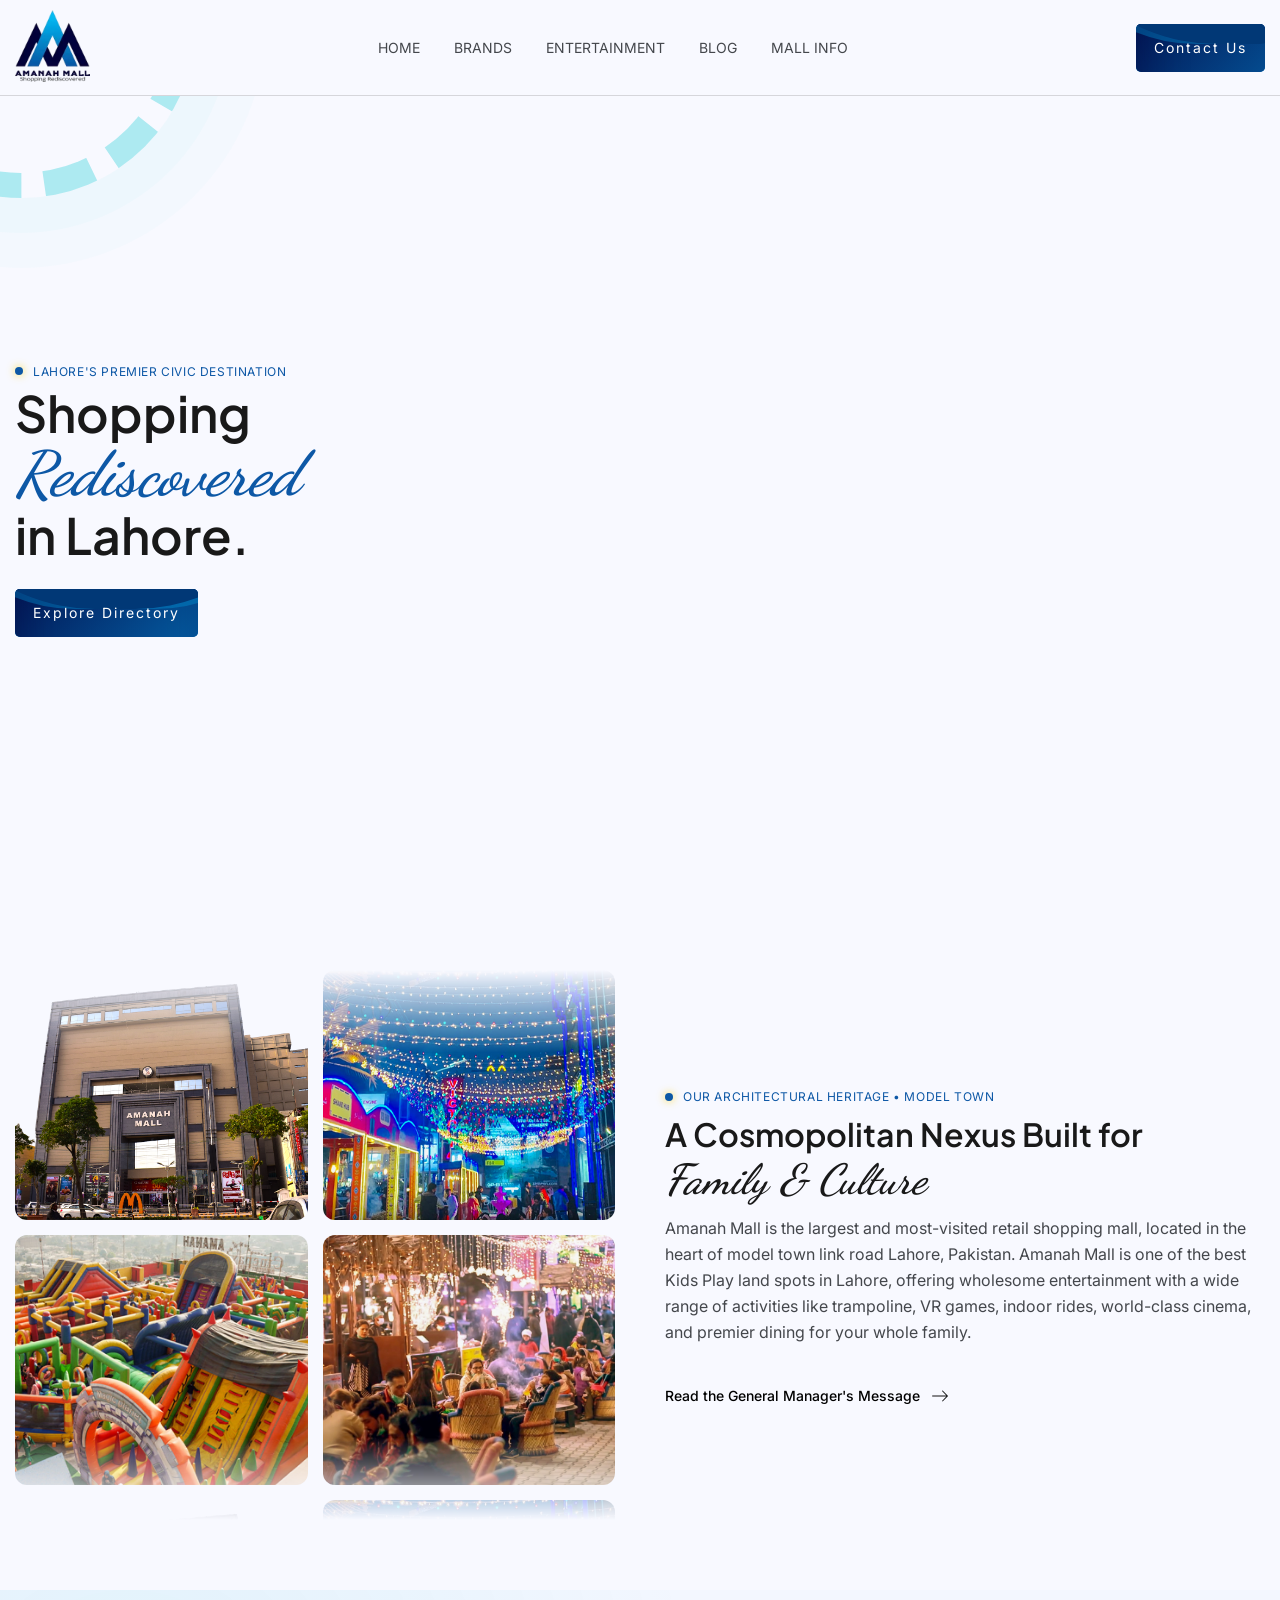
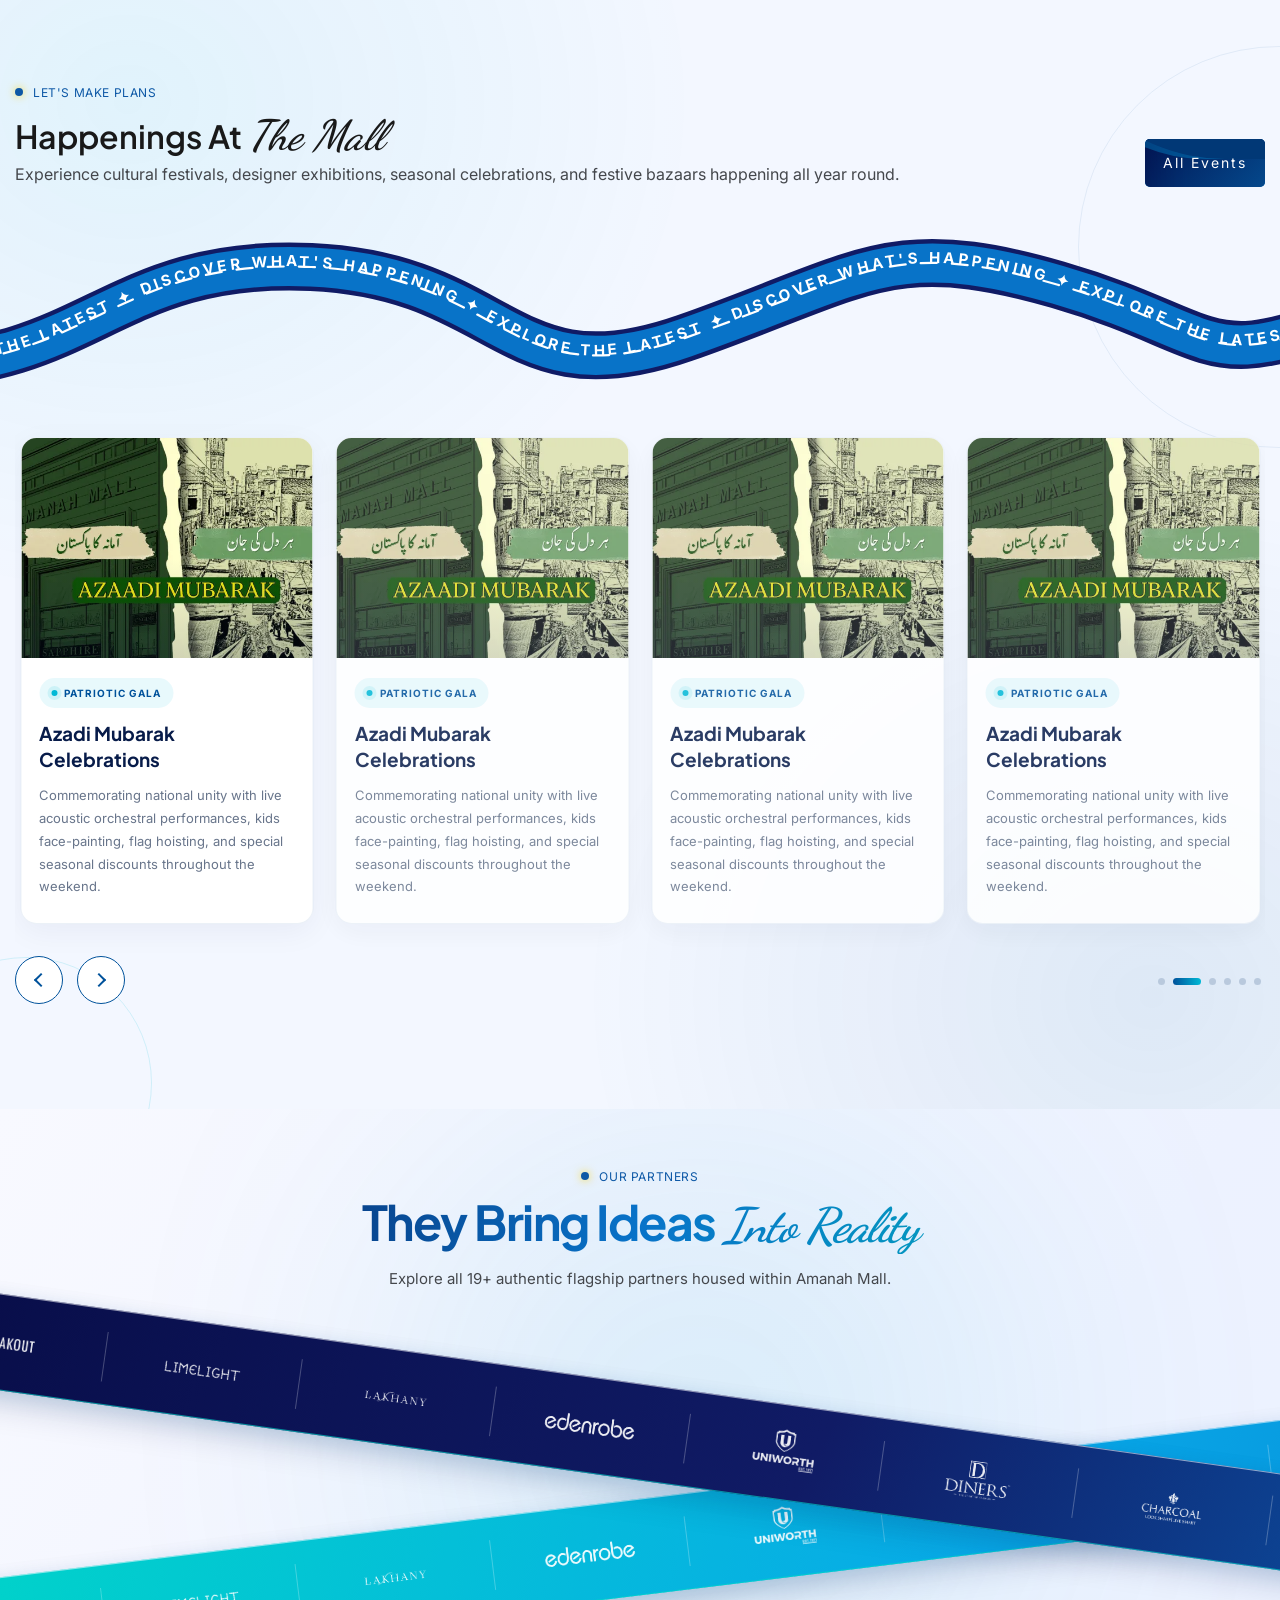
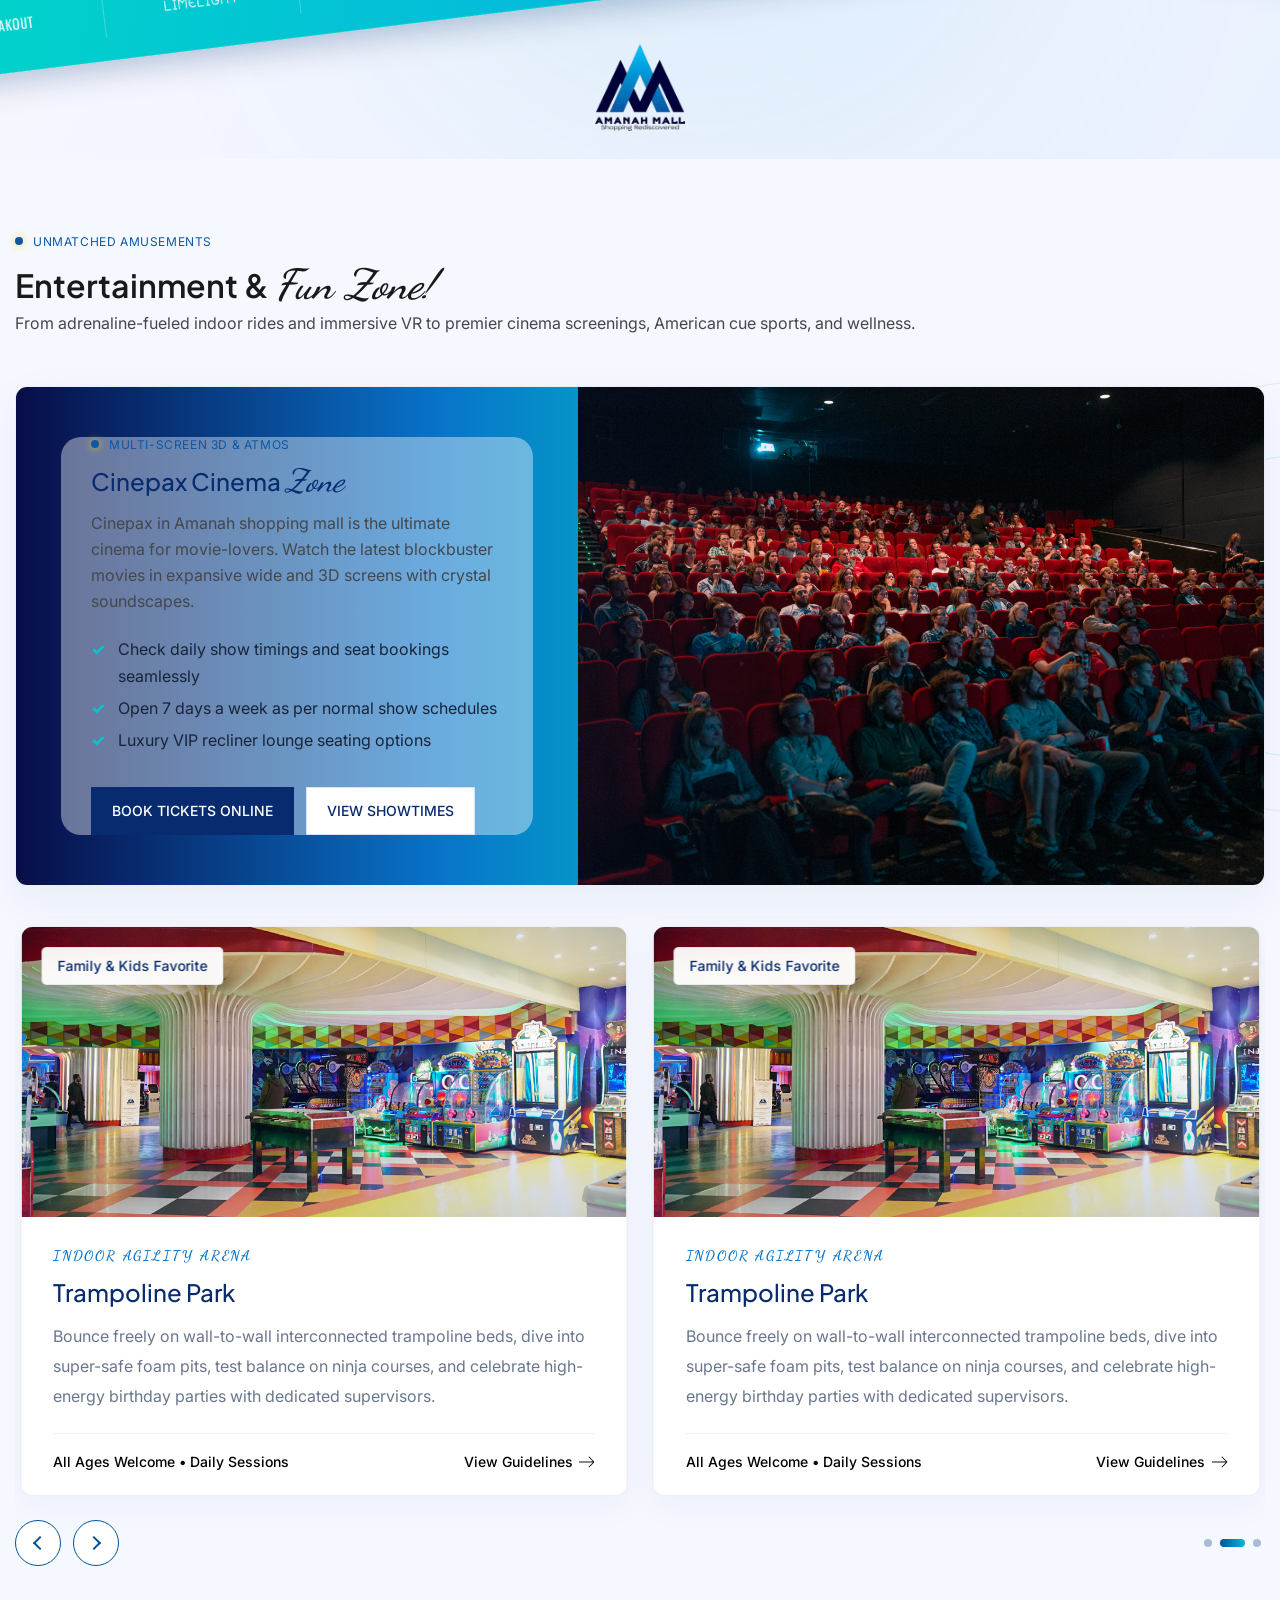
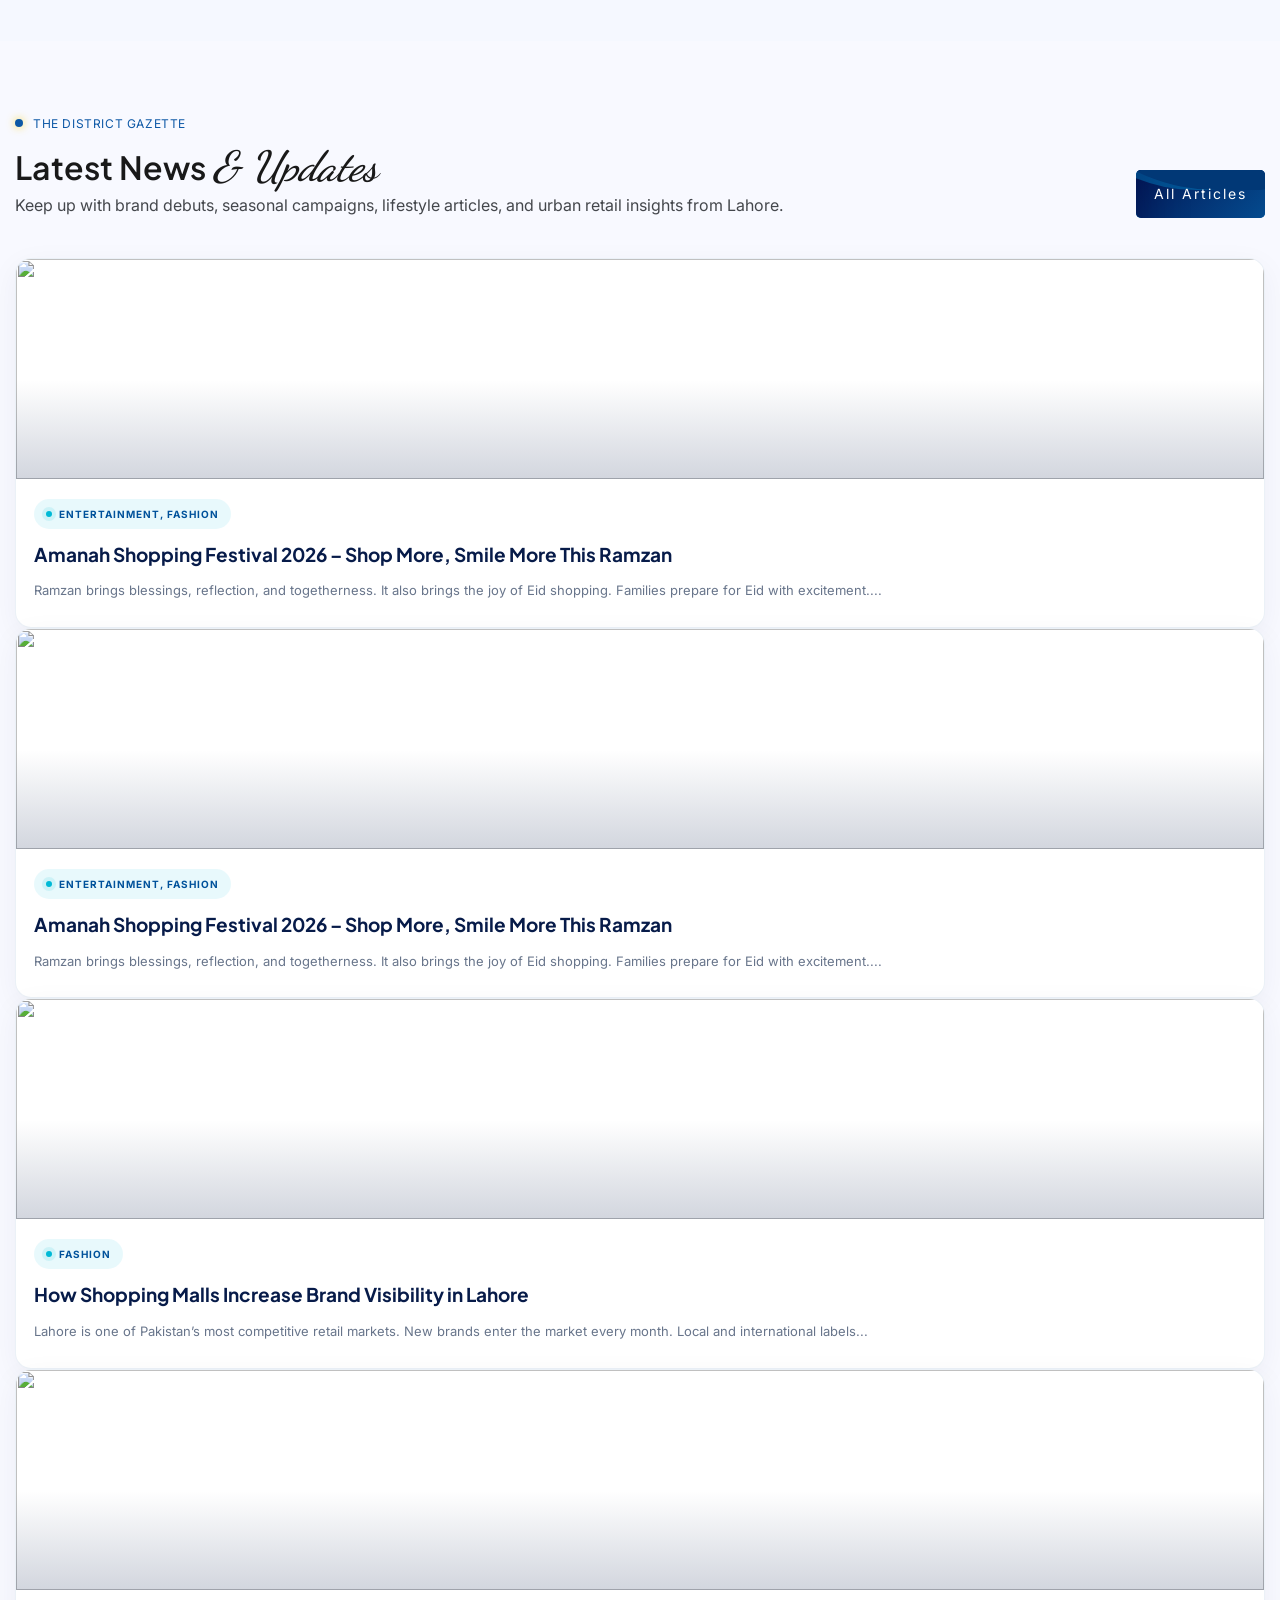
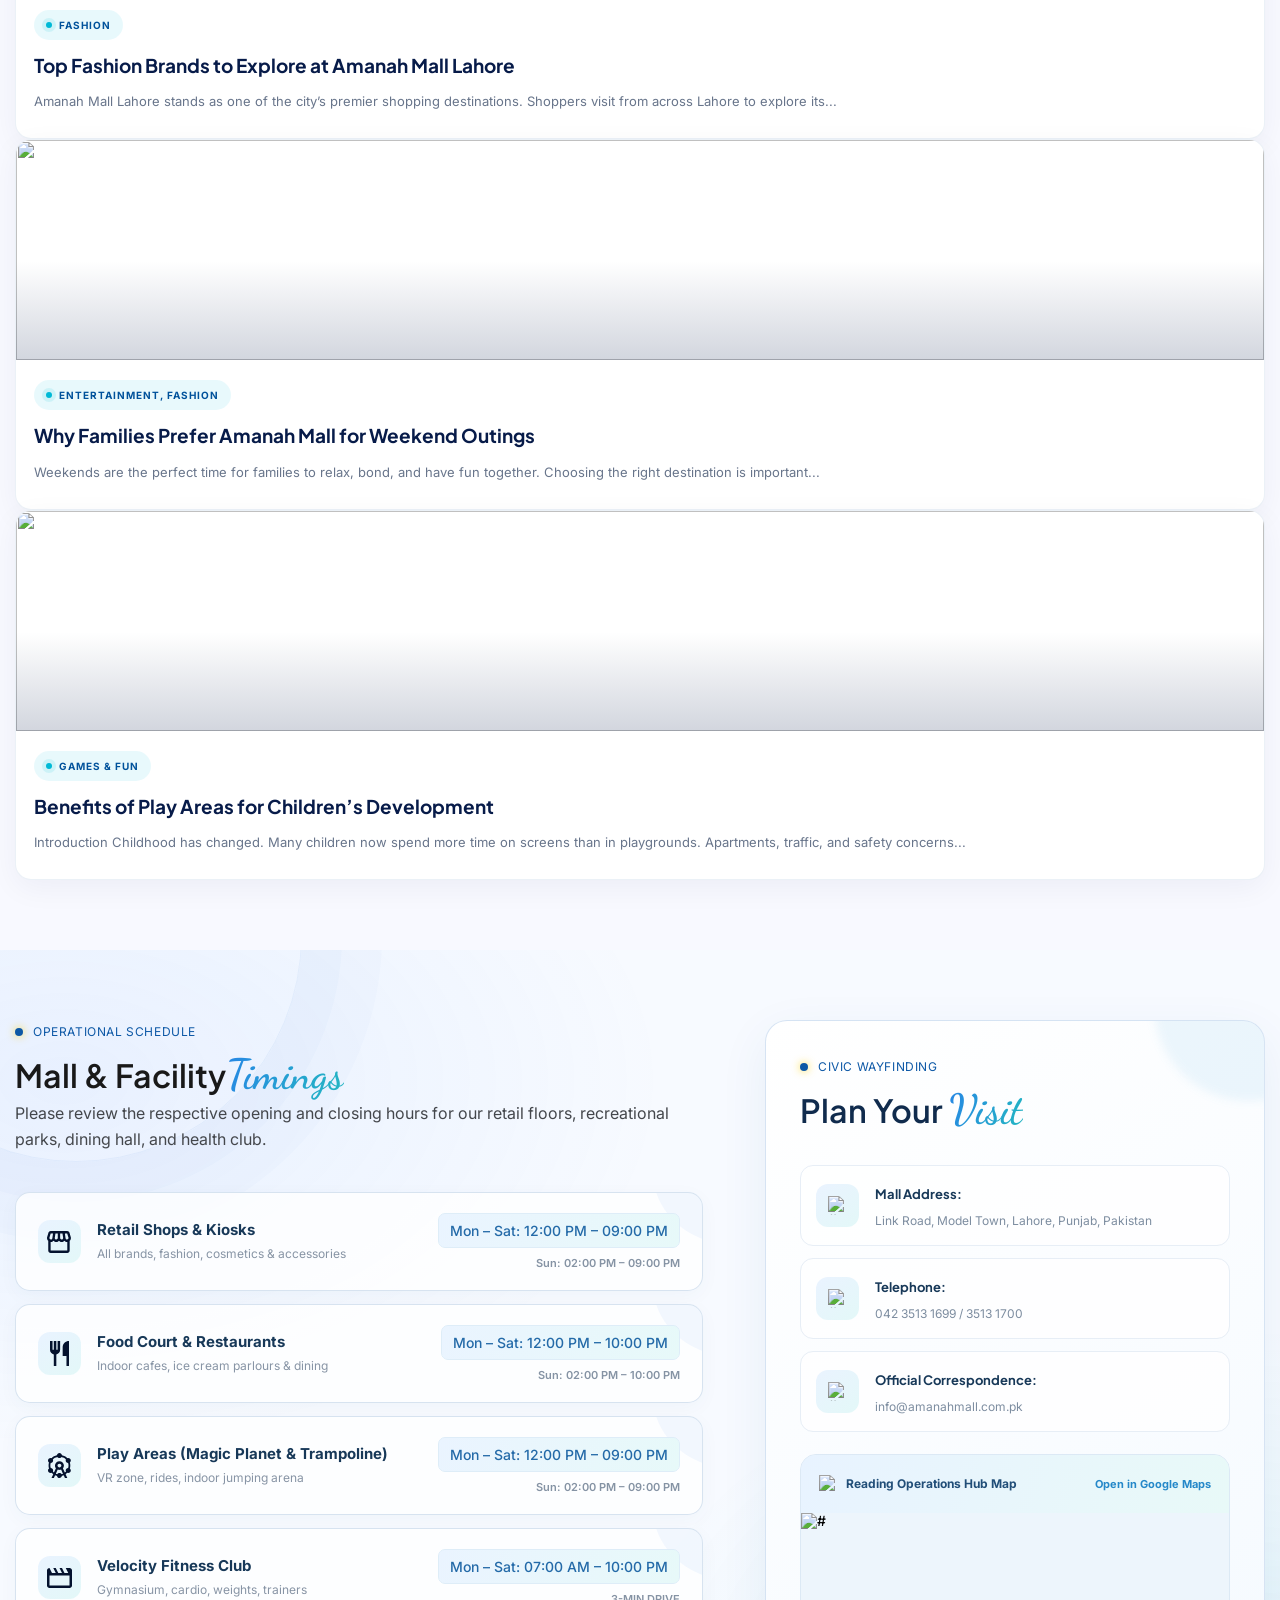
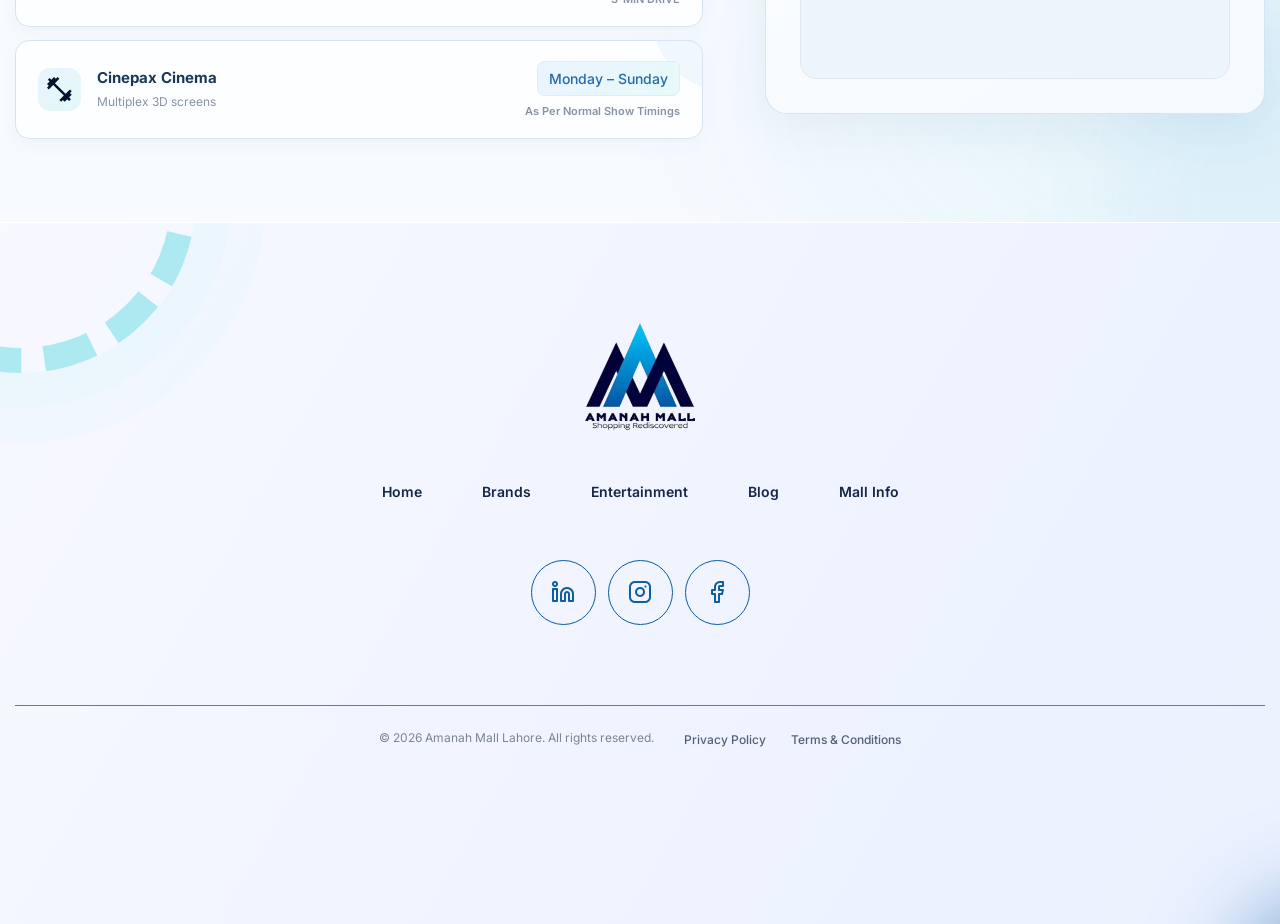
==== commit 0b11d10b: "Update index.html" ====
--- a/index.html
+++ b/index.html
@@ -9,6 +9,8 @@
     <meta name="viewport" content="width=device-width, initial-scale=1">
     <meta name="description" content="">
     <meta name="author" content="">
+
+
     <title>Amanah-mall-pk</title>
     <!-- favicon -->
     <link rel="icon" href="images/logo.png" type="image/png" sizes="16x16">
@@ -26,8 +28,11 @@
     <link rel="stylesheet" type="text/css" href="css/responsive.css">
 
 </head>
+
+
 <body>
     <header class="padding-header" id="header">
+
         <div class="container">
             <div class="inner-header">
                 <div class="logo">
@@ -57,87 +62,95 @@
                     <div class="demo-btn" id="mobile-btn" style="display: none;">
                         <a href="#">Contact Us</a>
                     </div>
+
+
                 </nav>
                 <div class="demo-btn">
                     <a href="#services" class="btn btn--liquidBtn">
                         <span>Contact Us</span>
                         <div class="btn--liquidBtn--liquid"></div>
                     </a>
-                </div>
+
+                </div>
+
                 <div class="headerMobileOverlay"></div>
                 <div class="headerHamburger">
                     <button>
                         <span></span><span></span><span></span>
                     </button>
                 </div>
+
             </div>
         </div>
     </header>
-    <section class="banner-reveal">
-        <!-- Actual HTML Video -->
-        <div class="banner-reveal__video">
-            <video autoplay muted loop playsinline preload="auto">
-                <source src="videos/videoplayback-ezgif.com-video-compressor.mp4" type="video/mp4">
-            </video>
+    <section class="banner">
+
+        <div class="container">
+            <div class="home-flx">
+                <div class="hom-width">
+                    <div class="inner-banner" data-aos="fade-up">
+                        <span class="short-heading">Lahore's Premier Civic Destination</span>
+
+                        <h1>
+                            Shopping<br>
+                            <em>Rediscovered</em>
+                            <br>in Lahore.
+
+                        </h1>
+
+
+                        <div class="btns-flx">
+                            <div class="both-btns">
+                                <a href="#services" class="btn btn--liquidBtn">
+                                    <span>Explore Directory</span>
+                                    <div class="btn--liquidBtn--liquid"></div>
+                                </a>
+                            </div>
+
+                        </div>
+
+                    </div>
+                </div>
+                <div class="hom-width1">
+                    <video autoplay muted loop playsinline preload="auto">
+                        <source src="videos/videoplayback-ezgif.com-video-compressor.mp4" type="video/mp4">
+                    </video>
+                </div>
+            </div>
+
         </div>
-        <!-- SVG Text Mask -->
-        <div class="banner-reveal__overlay">
-            <svg class="banner-reveal__svg" viewBox="0 0 1600 900" preserveAspectRatio="none"
-                xmlns="http://www.w3.org/2000/svg">
-                <defs>
-                    <linearGradient id="amanahGradient" x1="0%" y1="0%" x2="100%" y2="100%">
-                        <stop offset="0%" stop-color="#f8f9ff" />
-                        <stop offset="25%" stop-color="#edf2ff" />
-                        <stop offset="50%" stop-color="#e7f2ff" />
-                        <stop offset="75%" stop-color="#e6fafa" />
-                        <stop offset="100%" stop-color="#f4f6ff" />
-                    </linearGradient>
-                    <mask id="amanahMask" x="0" y="0" width="1600" height="900" maskUnits="userSpaceOnUse"
-                        style="mask-type:luminance;">
-                        <rect width="1600" height="900" fill="white" />
-
-                        <text x="800" y="470" text-anchor="middle" dominant-baseline="middle" font-size="190"
-                            font-weight="900" fill="black">AMANAH MALL</text>
-                    </mask>
-                </defs>
-                <rect x="0" y="0" width="1600" height="900" fill="url(#amanahGradient)" mask="url(#amanahMask)" />
-            </svg>
-            <!-- Caption -->
-            <div class="banner-reveal__caption">
-                LAHORE'S PREMIER CIVIC DESTINATION
-            </div>
-            <!-- Scroll Indicator -->
-            <div class="banner-reveal__scroll">
-                <span>SCROLL TO EXPLORE</span>
-                <div class="scroll-line"></div>
-            </div>
-        </div>
+
     </section>
     <section class="our-story-new padding-main">
         <div class="container">
             <div class="our-stry-flex">
                 <div class="our-stry-width">
                     <div class="two-flx">
+
                         <!-- First Slider: Down -->
                         <div class="two-slider slider-down">
                             <div class="slider-track">
                                 <img src="images/Amanah-Mall_39303cb1b331bed9ea59a94c0491037e.png" alt="#">
                                 <img src="images/bouncing-1.jpg" alt="#">
+
                                 <!-- Duplicate -->
                                 <img src="images/Amanah-Mall_39303cb1b331bed9ea59a94c0491037e.png" alt="#">
                                 <img src="images/bouncing-1.jpg" alt="#">
                             </div>
                         </div>
+
                         <!-- Second Slider: Up -->
                         <div class="two-slider slider-up">
                             <div class="slider-track">
                                 <img src="images/compress-images-6.jpg" alt="#">
                                 <img src="images/compress-images-7.jpg" alt="#">
+
                                 <!-- Duplicate -->
                                 <img src="images/compress-images-6.jpg" alt="#">
                                 <img src="images/compress-images-7.jpg" alt="#">
                             </div>
                         </div>
+
                     </div>
                 </div>
                 <div class="our-stry-width">
@@ -153,6 +166,7 @@
                         <a href="#">Read the General Manager's Message <img src="images/arrow-short.svg" alt="#"></a>
                     </div>
                 </div>
+
             </div>
         </div>
     </section>
@@ -172,9 +186,11 @@
                     </a>
                 </div>
             </div>
+
             <!-- Animated Road Ribbon -->
             <div class="event-road-ribbon">
                 <svg class="road-svg" viewBox="0 0 1440 220" xmlns="http://www.w3.org/2000/svg">
+
                     <defs>
                         <path id="eventRoadPath" d="M -100 155
                             C 100 155, 130 35, 350 45
@@ -182,13 +198,17 @@
                             S 1000 10, 1190 65
                             S 1350 175, 1550 85" />
                     </defs>
+
                     <!-- Road outer edge -->
                     <use href="#eventRoadPath" fill="none" stroke="#101B65" stroke-width="54" stroke-linecap="round" />
+
                     <!-- Road surface -->
                     <use href="#eventRoadPath" fill="none" stroke="#0873C8" stroke-width="44" stroke-linecap="round" />
+
                     <!-- Road center dashed line -->
-                    <!-- <use href="#eventRoadPath" fill="none" stroke="#FFFFFF" stroke-width="2.5" stroke-dasharray="18 17"
-                        stroke-linecap="round" /> -->
+                    <use href="#eventRoadPath" fill="none" stroke="#FFFFFF" stroke-width="2.5" stroke-dasharray="18 17"
+                        stroke-linecap="round" />
+
                     <!-- Moving text -->
                     <text class="road-text">
                         <textPath href="#eventRoadPath" startOffset="0%">
@@ -201,14 +221,19 @@
                             DISCOVER WHAT'S HAPPENING ✦ EXPLORE THE LATEST ✦
                             DISCOVER WHAT'S HAPPENING ✦ EXPLORE THE LATEST ✦
                             DISCOVER WHAT'S HAPPENING ✦ EXPLORE THE LATEST ✦
-                            <animate attributeName="startOffset" from="0%" to="-100%" dur="50s"
+                            <animate attributeName="startOffset" from="0%" to="-100%" dur="22s"
                                 repeatCount="indefinite" />
                         </textPath>
                     </text>
+
                 </svg>
             </div>
+
+
             <div class="swiper main-event-slider">
+
                 <div class="swiper-wrapper">
+
                     <div class="swiper-slide">
                         <div class="event-inner">
                             <a href="#">
@@ -221,54 +246,7 @@
                             </a>
                         </div>
                     </div>
-                    <div class="swiper-slide">
-                        <div class="event-inner">
-                            <a href="#">
-                                <img src="images/imgi_16_basant-2026-580x390-1-ezgif.com-jpg-to-webp-converter1.webp" alt="#">
-                                <span>Patriotic Gala</span>
-                                <h3>Azadi Mubarak Celebrations</h3>
-                                <p>Commemorating national unity with live acoustic orchestral performances, kids
-                                    face-painting, flag hoisting, and special seasonal discounts throughout the weekend.
-                                </p>
-                            </a>
-                        </div>
-                    </div>
-                    <div class="swiper-slide">
-                        <div class="event-inner">
-                            <a href="#">
-                                <img src="images/imgi_17_14th-August-580x390-ezgif.com-jpg-to-webp-converter.webp" alt="#">
-                                <span>Patriotic Gala</span>
-                                <h3>Azadi Mubarak Celebrations</h3>
-                                <p>Commemorating national unity with live acoustic orchestral performances, kids
-                                    face-painting, flag hoisting, and special seasonal discounts throughout the weekend.
-                                </p>
-                            </a>
-                        </div>
-                    </div>
-                    <div class="swiper-slide">
-                        <div class="event-inner">
-                            <a href="#">
-                                <img src="images/imgi_18_Rang-e-khaas_banner-580x390-ezgif.com-jpg-to-webp-converter.webp" alt="#">
-                                <span>Patriotic Gala</span>
-                                <h3>Azadi Mubarak Celebrations</h3>
-                                <p>Commemorating national unity with live acoustic orchestral performances, kids
-                                    face-painting, flag hoisting, and special seasonal discounts throughout the weekend.
-                                </p>
-                            </a>
-                        </div>
-                    </div>
-                    <div class="swiper-slide">
-                        <div class="event-inner">
-                            <a href="#">
-                                <img src="images/imgi_19_bari-eid-cover-ezgif.com-jpg-to-webp-converter1.webp" alt="#">
-                                <span>Patriotic Gala</span>
-                                <h3>Azadi Mubarak Celebrations</h3>
-                                <p>Commemorating national unity with live acoustic orchestral performances, kids
-                                    face-painting, flag hoisting, and special seasonal discounts throughout the weekend.
-                                </p>
-                            </a>
-                        </div>
-                    </div>
+
                     <div class="swiper-slide">
                         <div class="event-inner">
                             <a href="#">
@@ -281,18 +259,75 @@
                             </a>
                         </div>
                     </div>
+
+                    <div class="swiper-slide">
+                        <div class="event-inner">
+                            <a href="#">
+                                <img src="images/imgi_75_14th-August-580x390.png" alt="#">
+                                <span>Patriotic Gala</span>
+                                <h3>Azadi Mubarak Celebrations</h3>
+                                <p>Commemorating national unity with live acoustic orchestral performances, kids
+                                    face-painting, flag hoisting, and special seasonal discounts throughout the weekend.
+                                </p>
+                            </a>
+                        </div>
+                    </div>
+
+                    <div class="swiper-slide">
+                        <div class="event-inner">
+                            <a href="#">
+                                <img src="images/imgi_75_14th-August-580x390.png" alt="#">
+                                <span>Patriotic Gala</span>
+                                <h3>Azadi Mubarak Celebrations</h3>
+                                <p>Commemorating national unity with live acoustic orchestral performances, kids
+                                    face-painting, flag hoisting, and special seasonal discounts throughout the weekend.
+                                </p>
+                            </a>
+                        </div>
+                    </div>
+                    <div class="swiper-slide">
+                        <div class="event-inner">
+                            <a href="#">
+                                <img src="images/imgi_75_14th-August-580x390.png" alt="#">
+                                <span>Patriotic Gala</span>
+                                <h3>Azadi Mubarak Celebrations</h3>
+                                <p>Commemorating national unity with live acoustic orchestral performances, kids
+                                    face-painting, flag hoisting, and special seasonal discounts throughout the weekend.
+                                </p>
+                            </a>
+                        </div>
+                    </div>
+                    <div class="swiper-slide">
+                        <div class="event-inner">
+                            <a href="#">
+                                <img src="images/imgi_75_14th-August-580x390.png" alt="#">
+                                <span>Patriotic Gala</span>
+                                <h3>Azadi Mubarak Celebrations</h3>
+                                <p>Commemorating national unity with live acoustic orchestral performances, kids
+                                    face-painting, flag hoisting, and special seasonal discounts throughout the weekend.
+                                </p>
+                            </a>
+                        </div>
+                    </div>
+
                     <!-- Add remaining event slides here -->
-                </div>
+
+                </div>
+
                 <!-- Navigation -->
                 <div class="event-prev">
                     <span class="arrow-icon arrow-left"></span>
                 </div>
+
                 <div class="event-next">
                     <span class="arrow-icon arrow-right"></span>
                 </div>
+
                 <!-- Pagination -->
                 <div class="event-pagination"></div>
+
             </div>
+
         </div>
     </section>
     <section class="our-partner">
@@ -581,14 +616,14 @@
                         </a>
                     </div>
                 </div>
-
+            
                 <!-- RIGHT: Scrollable Articles -->
                 <div class="hold-width">
-
+            
                     <div class="news-list-viewport">
-
+            
                         <div class="news-list-track">
-
+            
                             <!-- Article 1: Same as featured article -->
                             <div class="event-inner">
                                 <a href="#">
@@ -596,12 +631,11 @@
                                     <div class="inner-coloum-content">
                                         <span>Entertainment, Fashion</span>
                                         <h3>Amanah Shopping Festival 2026 – Shop More, Smile More This Ramzan</h3>
-                                        <p>Ramzan brings blessings, reflection, and togetherness. It also brings the joy
-                                            of Eid shopping. Families prepare for Eid with excitement....</p>
+                                        <p>Ramzan brings blessings, reflection, and togetherness. It also brings the joy of Eid shopping. Families prepare for Eid with excitement....</p>
                                     </div>
                                 </a>
                             </div>
-
+            
                             <!-- Article 2 -->
                             <div class="event-inner">
                                 <a href="#">
@@ -609,12 +643,11 @@
                                     <div class="inner-coloum-content">
                                         <span>Fashion</span>
                                         <h3>How Shopping Malls Increase Brand Visibility in Lahore</h3>
-                                        <p>Lahore is one of Pakistan’s most competitive retail markets. New brands enter
-                                            the market every month. Local and international labels...</p>
+                                        <p>Lahore is one of Pakistan’s most competitive retail markets. New brands enter the market every month. Local and international labels...</p>
                                     </div>
                                 </a>
                             </div>
-
+            
                             <!-- Article 3 -->
                             <div class="event-inner">
                                 <a href="#">
@@ -622,12 +655,11 @@
                                     <div class="inner-coloum-content">
                                         <span>Fashion</span>
                                         <h3>Top Fashion Brands to Explore at Amanah Mall Lahore</h3>
-                                        <p>Amanah Mall Lahore stands as one of the city’s premier shopping destinations.
-                                            Shoppers visit from across Lahore to explore its...</p>
+                                        <p>Amanah Mall Lahore stands as one of the city’s premier shopping destinations. Shoppers visit from across Lahore to explore its...</p>
                                     </div>
                                 </a>
                             </div>
-
+            
                             <!-- Article 4 -->
                             <div class="event-inner">
                                 <a href="#">
@@ -635,12 +667,11 @@
                                     <div class="inner-coloum-content">
                                         <span>Entertainment, Fashion</span>
                                         <h3>Why Families Prefer Amanah Mall for Weekend Outings</h3>
-                                        <p>Weekends are the perfect time for families to relax, bond, and have fun
-                                            together. Choosing the right destination is important...</p>
+                                        <p>Weekends are the perfect time for families to relax, bond, and have fun together. Choosing the right destination is important...</p>
                                     </div>
                                 </a>
                             </div>
-
+            
                             <!-- Article 5 -->
                             <div class="event-inner">
                                 <a href="#">
@@ -648,17 +679,16 @@
                                     <div class="inner-coloum-content">
                                         <span>Games & Fun</span>
                                         <h3>Benefits of Play Areas for Children’s Development</h3>
-                                        <p>Introduction Childhood has changed. Many children now spend more time on
-                                            screens than in playgrounds. Apartments, traffic, and safety concerns...</p>
+                                        <p>Introduction Childhood has changed. Many children now spend more time on screens than in playgrounds. Apartments, traffic, and safety concerns...</p>
                                     </div>
                                 </a>
                             </div>
-
+            
                         </div>
                     </div>
-
-                </div>
-
+            
+                </div>
+            
             </div>
 
         </div>
@@ -1279,207 +1309,207 @@
 
 
 
-    gsap.registerPlugin(ScrollTrigger);
-    
-    let newsTween;
-    let resizeTimer;
-    let activeNewsIndex = -1;
-    
-    function initNewsScroll() {
-    
-        // Kill previous animation
-        if (newsTween) {
-            newsTween.scrollTrigger?.kill();
-            newsTween.kill();
-            newsTween = null;
-        }
-    
-        ScrollTrigger.getById("news-scroll")?.kill();
-    
-        const section = document.querySelector(".blog-mains");
-        if (!section) return;
-    
-        const leftColumn = section.querySelector(".hold-width:first-child");
-        const viewport = section.querySelector(".news-list-viewport");
-        const track = section.querySelector(".news-list-track");
-    
-        if (!leftColumn || !viewport || !track) return;
-    
-        const leftAnchor = leftColumn.querySelector(".event-inner a");
-        const rightEvents = Array.from(
-            track.querySelectorAll(".event-inner")
+gsap.registerPlugin(ScrollTrigger);
+
+let newsTween;
+let resizeTimer;
+let activeNewsIndex = -1;
+
+function initNewsScroll() {
+
+    // Kill previous animation
+    if (newsTween) {
+        newsTween.scrollTrigger?.kill();
+        newsTween.kill();
+        newsTween = null;
+    }
+
+    ScrollTrigger.getById("news-scroll")?.kill();
+
+    const section = document.querySelector(".blog-mains");
+    if (!section) return;
+
+    const leftColumn = section.querySelector(".hold-width:first-child");
+    const viewport = section.querySelector(".news-list-viewport");
+    const track = section.querySelector(".news-list-track");
+
+    if (!leftColumn || !viewport || !track) return;
+
+    const leftAnchor = leftColumn.querySelector(".event-inner a");
+    const rightEvents = Array.from(
+        track.querySelectorAll(".event-inner")
+    );
+
+    if (!leftAnchor || !rightEvents.length) return;
+
+    // Reset animation
+    gsap.set(track, { clearProps: "transform" });
+    gsap.set(leftAnchor, { autoAlpha: 1 });
+
+    activeNewsIndex = -1;
+
+    // Update left featured article
+    function updateFeatured(index) {
+
+        if (index === activeNewsIndex) return;
+
+        if (index < 0 || index >= rightEvents.length) return;
+
+        const sourceEvent = rightEvents[index];
+        const sourceLink = sourceEvent.querySelector("a");
+
+        const sourceImage = sourceEvent.querySelector("img");
+        const sourceContent = sourceEvent.querySelector(
+            ".inner-coloum-content"
         );
-    
-        if (!leftAnchor || !rightEvents.length) return;
-    
-        // Reset animation
-        gsap.set(track, { clearProps: "transform" });
-        gsap.set(leftAnchor, { autoAlpha: 1 });
-    
-        activeNewsIndex = -1;
-    
-        // Update left featured article
-        function updateFeatured(index) {
-    
-            if (index === activeNewsIndex) return;
-    
-            if (index < 0 || index >= rightEvents.length) return;
-    
-            const sourceEvent = rightEvents[index];
-            const sourceLink = sourceEvent.querySelector("a");
-    
-            const sourceImage = sourceEvent.querySelector("img");
-            const sourceContent = sourceEvent.querySelector(
-                ".inner-coloum-content"
-            );
-    
-            if (!sourceImage || !sourceContent || !sourceLink) return;
-    
-            activeNewsIndex = index;
-    
-            const newImage = sourceImage.cloneNode(true);
-    
-            const newContent = document.createElement("div");
-            newContent.className = "featured-content";
-    
-            Array.from(sourceContent.children).forEach(child => {
-                newContent.appendChild(child.cloneNode(true));
-            });
-    
-            gsap.killTweensOf(leftAnchor);
-    
-            gsap.to(leftAnchor, {
-                autoAlpha: 0,
-                y: 12,
-                duration: 0.25,
-                ease: "power2.in",
-    
-                onComplete: () => {
-    
-                    leftAnchor.href = sourceLink.href;
-    
-                    leftAnchor.replaceChildren(
-                        newImage,
-                        newContent
-                    );
-    
-                    gsap.fromTo(
-                        leftAnchor,
-                        {
-                            autoAlpha: 0,
-                            y: 12
-                        },
-                        {
-                            autoAlpha: 1,
-                            y: 0,
-                            duration: 0.4,
-                            ease: "power3.out"
-                        }
-                    );
-                }
-            });
-        }
-    
-        // Mobile: normal stacked layout
-        if (window.innerWidth <= 767) {
-    
-            gsap.set(track, { clearProps: "transform" });
-    
-            ScrollTrigger.refresh();
-            return;
-        }
-    
-        // Calculate scroll distance
-        const viewportHeight = viewport.clientHeight;
-        const trackHeight = track.scrollHeight;
-    
-        const distance = trackHeight - viewportHeight;
-    
-        if (distance <= 0) return;
-    
-        // Get original event positions
-        const eventPositions = rightEvents.map(event => {
-            return event.offsetTop - track.offsetTop;
+
+        if (!sourceImage || !sourceContent || !sourceLink) return;
+
+        activeNewsIndex = index;
+
+        const newImage = sourceImage.cloneNode(true);
+
+        const newContent = document.createElement("div");
+        newContent.className = "featured-content";
+
+        Array.from(sourceContent.children).forEach(child => {
+            newContent.appendChild(child.cloneNode(true));
         });
-    
-        // Both columns start with first article
-        updateFeatured(0);
-    
-        // Right column scroll animation
-        newsTween = gsap.to(track, {
-    
-            y: -distance,
-    
-            ease: "none",
-    
-            scrollTrigger: {
-    
-                id: "news-scroll",
-    
-                trigger: section,
-    
-                start: "top top",
-    
-                end: () => "+=" + distance,
-    
-                pin: true,
-    
-                pinSpacing: true,
-    
-                scrub: 1,
-    
-                anticipatePin: 1,
-    
-                invalidateOnRefresh: true,
-    
-                onUpdate: self => {
-    
-                    const currentScroll = self.progress * distance;
-    
-                    let currentIndex = 0;
-    
-                    // Detect active article
-                    eventPositions.forEach((position, index) => {
-    
-                        if (currentScroll >= position) {
-                            currentIndex = index;
-                        }
-    
-                    });
-    
-                    // Update left column
-                    updateFeatured(currentIndex);
-    
-                }
+
+        gsap.killTweensOf(leftAnchor);
+
+        gsap.to(leftAnchor, {
+            autoAlpha: 0,
+            y: 12,
+            duration: 0.25,
+            ease: "power2.in",
+
+            onComplete: () => {
+
+                leftAnchor.href = sourceLink.href;
+
+                leftAnchor.replaceChildren(
+                    newImage,
+                    newContent
+                );
+
+                gsap.fromTo(
+                    leftAnchor,
+                    {
+                        autoAlpha: 0,
+                        y: 12
+                    },
+                    {
+                        autoAlpha: 1,
+                        y: 0,
+                        duration: 0.4,
+                        ease: "power3.out"
+                    }
+                );
             }
         });
-    
+    }
+
+    // Mobile: normal stacked layout
+    if (window.innerWidth <= 767) {
+
+        gsap.set(track, { clearProps: "transform" });
+
         ScrollTrigger.refresh();
+        return;
     }
-    
-    
-    // Initialize after images and layout load
-    window.addEventListener("load", () => {
+
+    // Calculate scroll distance
+    const viewportHeight = viewport.clientHeight;
+    const trackHeight = track.scrollHeight;
+
+    const distance = trackHeight - viewportHeight;
+
+    if (distance <= 0) return;
+
+    // Get original event positions
+    const eventPositions = rightEvents.map(event => {
+        return event.offsetTop - track.offsetTop;
+    });
+
+    // Both columns start with first article
+    updateFeatured(0);
+
+    // Right column scroll animation
+    newsTween = gsap.to(track, {
+
+        y: -distance,
+
+        ease: "none",
+
+        scrollTrigger: {
+
+            id: "news-scroll",
+
+            trigger: section,
+
+            start: "top top",
+
+            end: () => "+=" + distance,
+
+            pin: true,
+
+            pinSpacing: true,
+
+            scrub: 1,
+
+            anticipatePin: 1,
+
+            invalidateOnRefresh: true,
+
+            onUpdate: self => {
+
+                const currentScroll = self.progress * distance;
+
+                let currentIndex = 0;
+
+                // Detect active article
+                eventPositions.forEach((position, index) => {
+
+                    if (currentScroll >= position) {
+                        currentIndex = index;
+                    }
+
+                });
+
+                // Update left column
+                updateFeatured(currentIndex);
+
+            }
+        }
+    });
+
+    ScrollTrigger.refresh();
+}
+
+
+// Initialize after images and layout load
+window.addEventListener("load", () => {
+    initNewsScroll();
+});
+
+
+// Handle resize
+window.addEventListener("resize", () => {
+
+    clearTimeout(resizeTimer);
+
+    resizeTimer = setTimeout(() => {
+
         initNewsScroll();
-    });
-    
-    
-    // Handle resize
-    window.addEventListener("resize", () => {
-    
-        clearTimeout(resizeTimer);
-    
-        resizeTimer = setTimeout(() => {
-    
-            initNewsScroll();
-    
-        }, 400);
-    
-    });
-    
-    
-    
-    
-    </script>
+
+    }, 400);
+
+});
+
+
+
+
+</script>
 
 </html>
